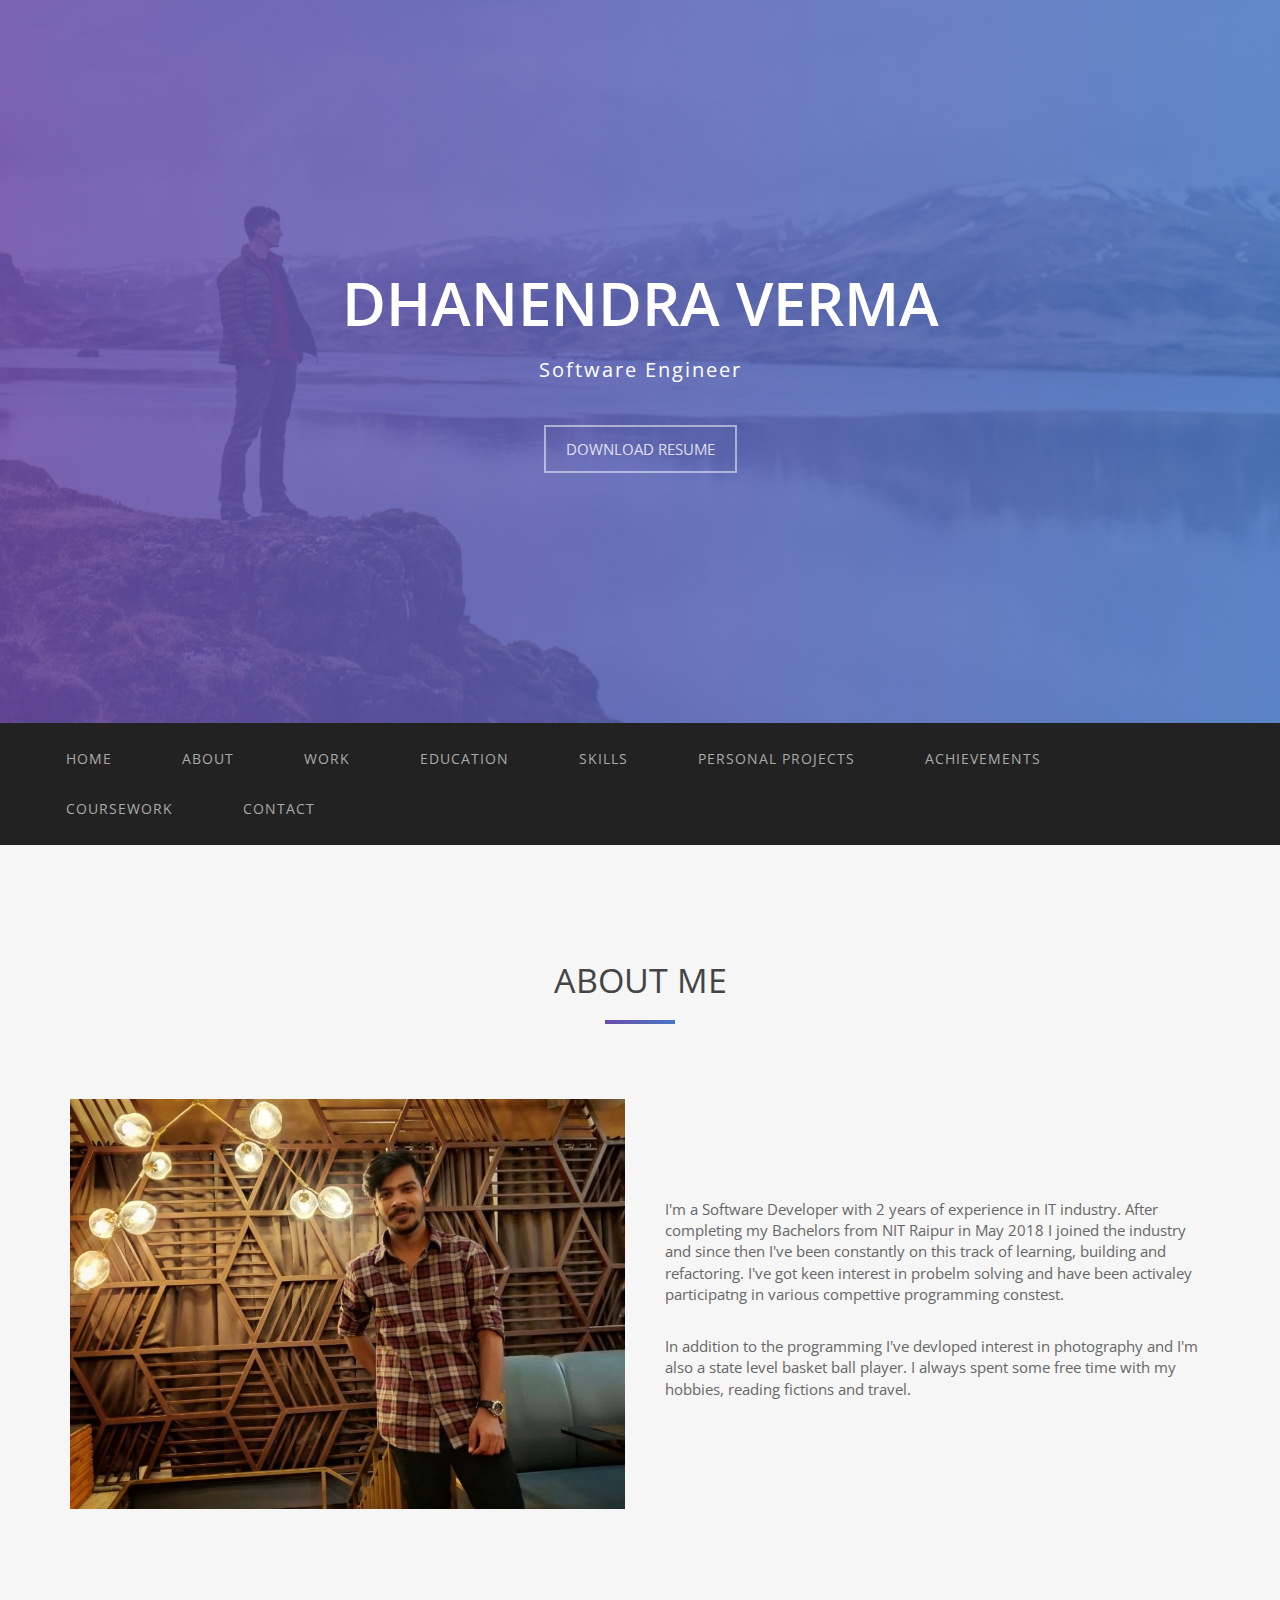
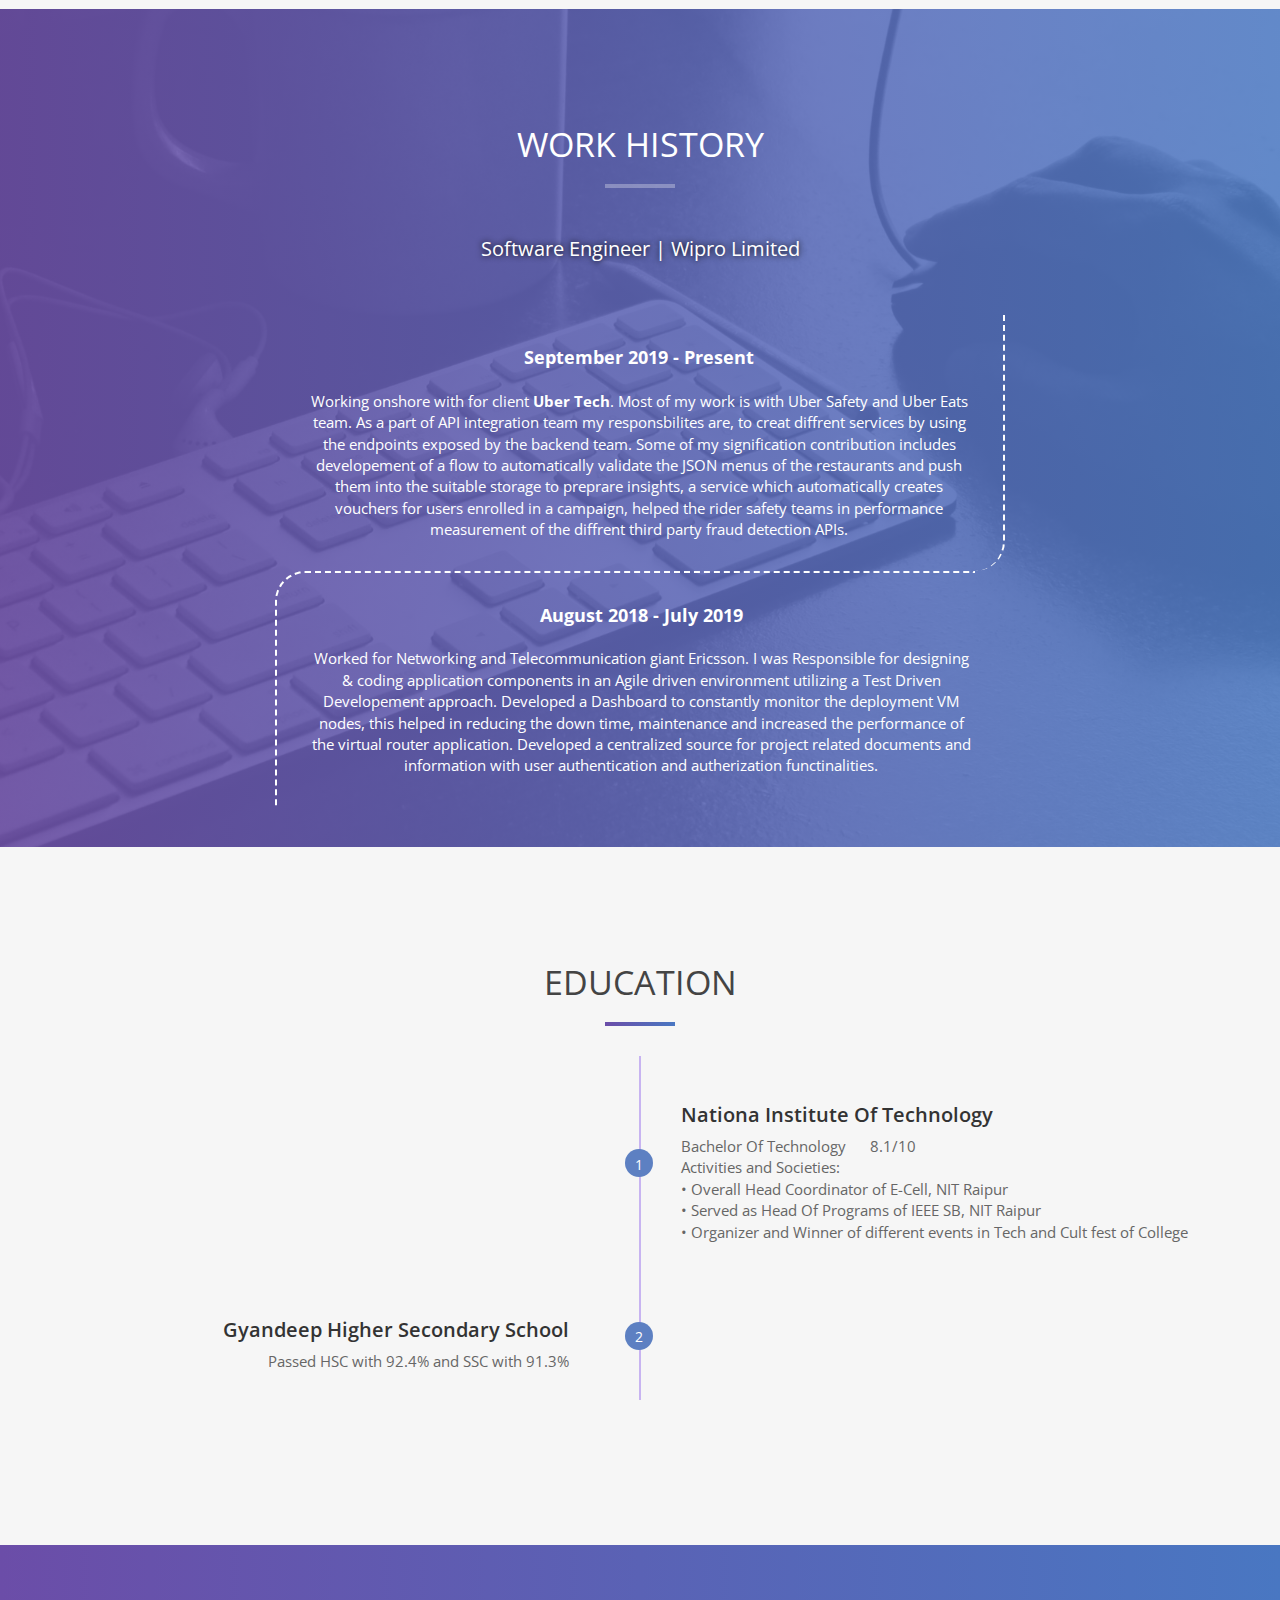
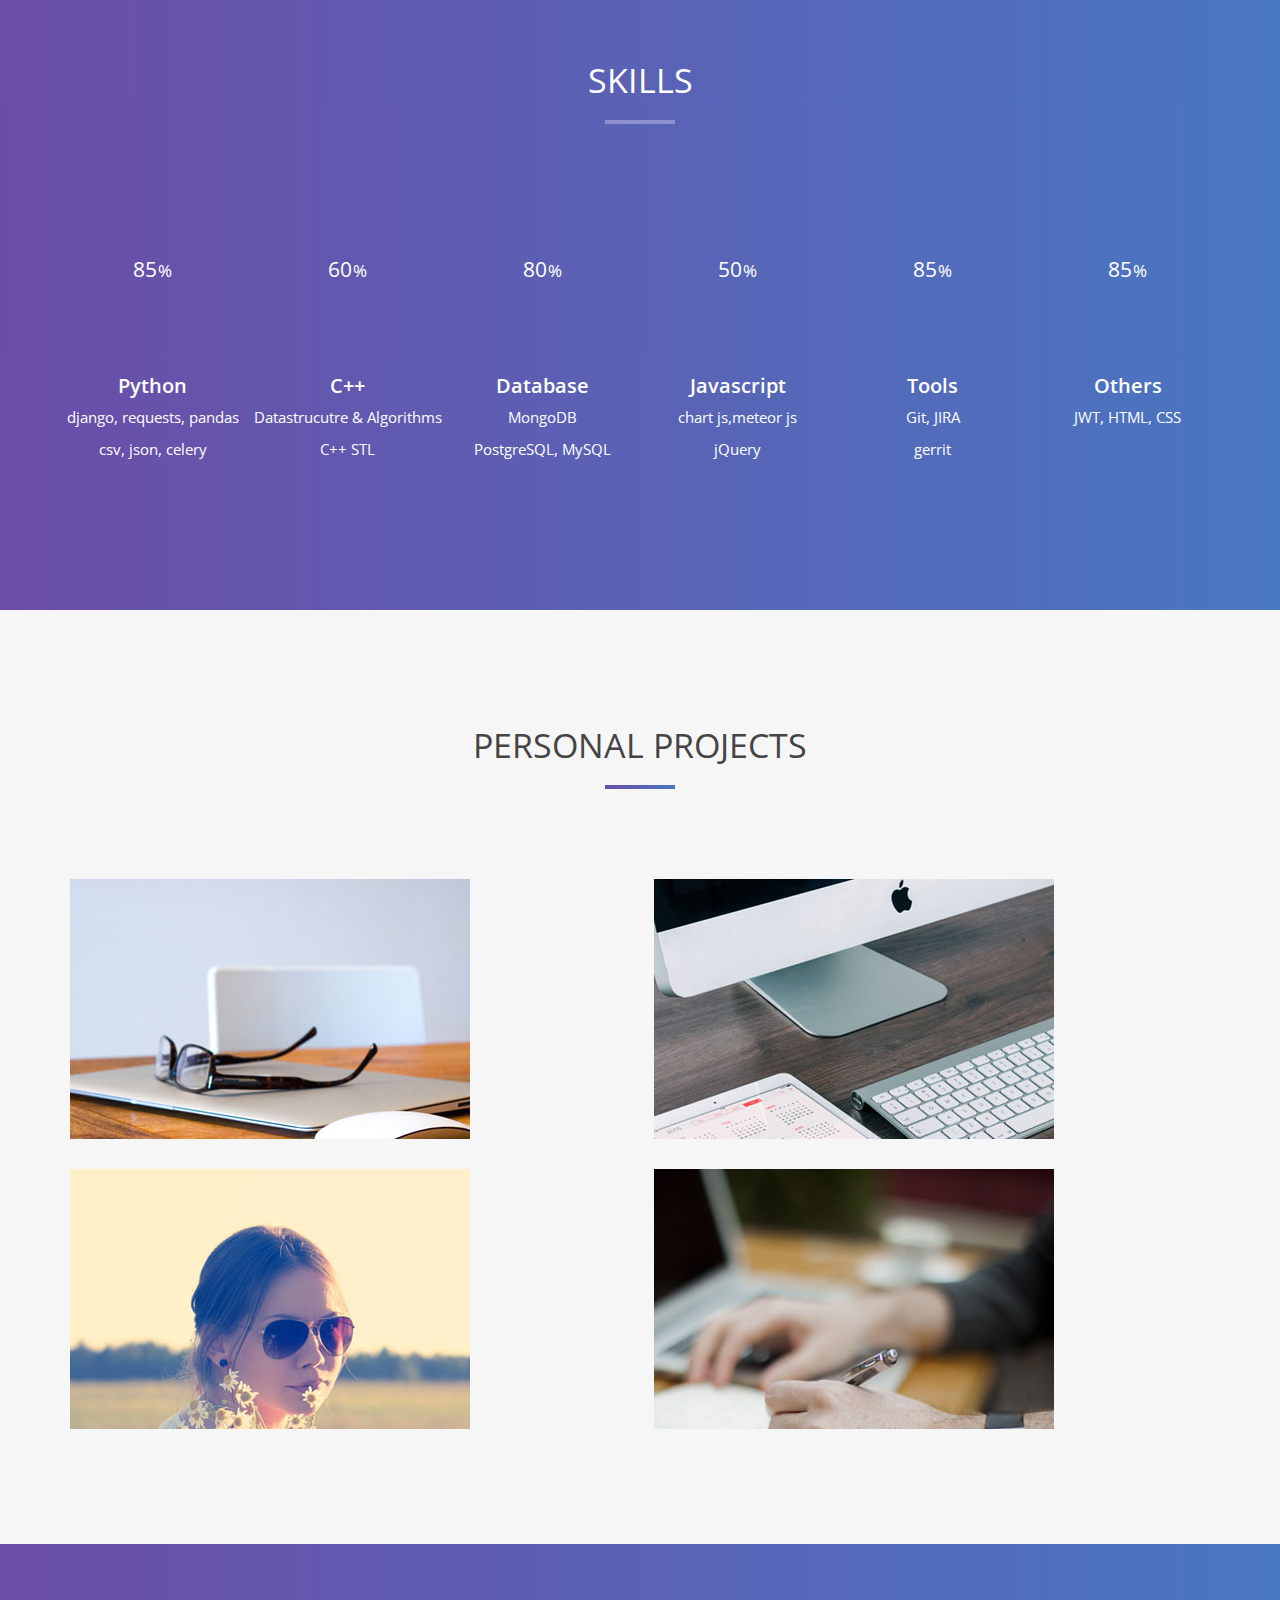
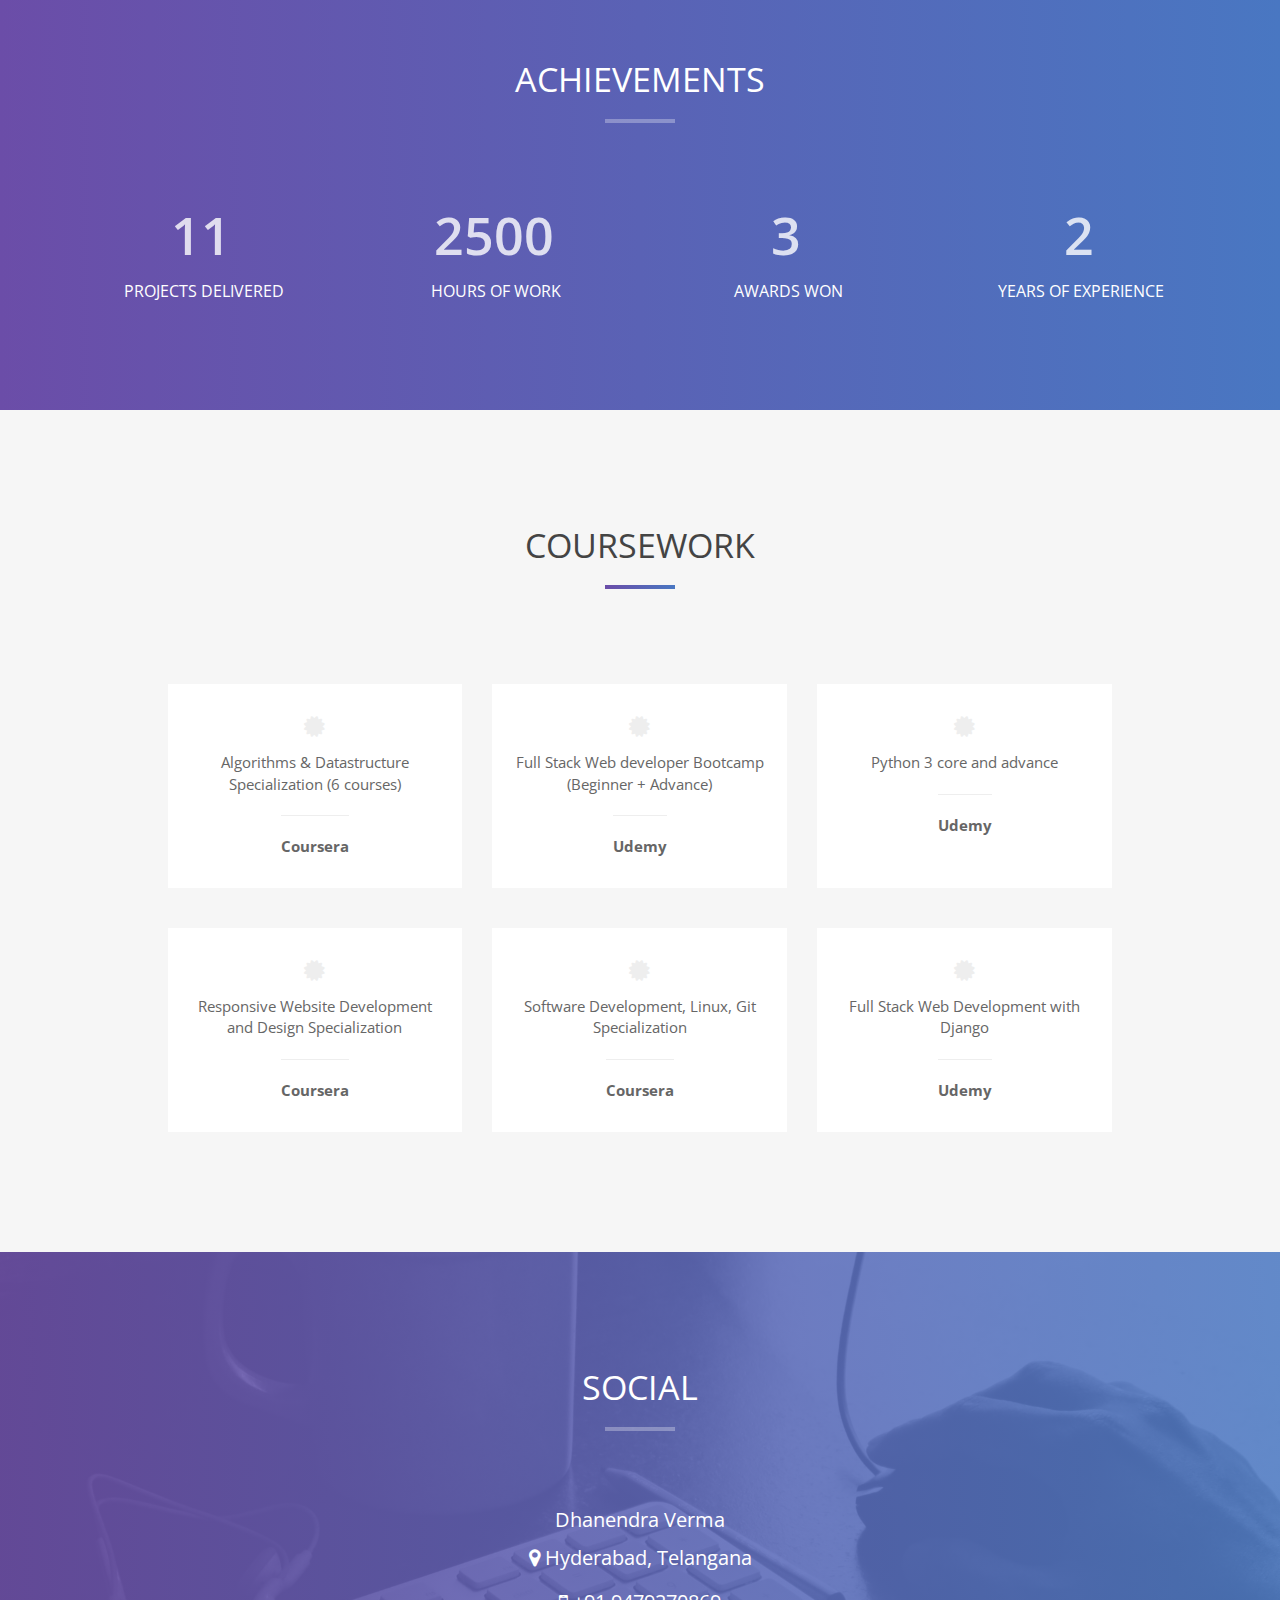
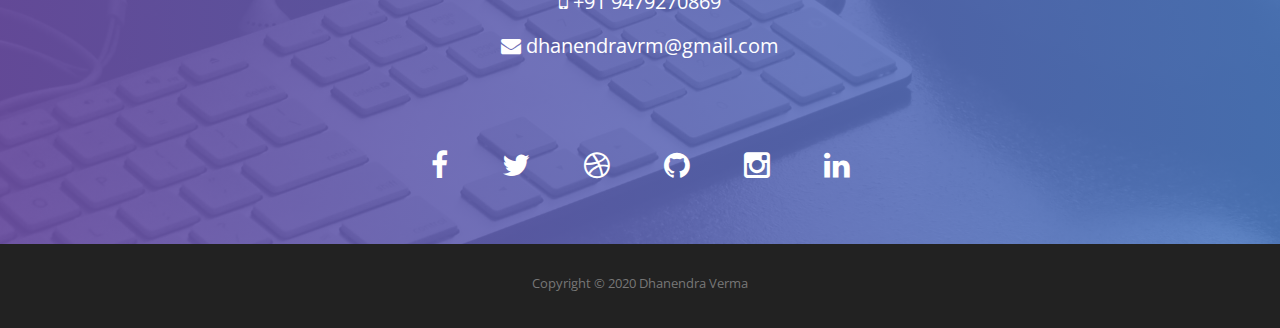
==== index.html @ 2a43cae1 "about me changed" ====
<!DOCTYPE html>
<html lang="en">
<head>
<meta charset="utf-8">
<meta name="viewport" content="width=device-width, initial-scale=1">
<title>Dhanendra Verma</title>
<meta name="description" content="">
<meta name="author" content="">

<!-- Favicons
    ================================================== -->
<link rel="shortcut icon" href="img/favicon.ico" type="image/x-icon">
<link rel="apple-touch-icon" href="img/apple-touch-icon.png">
<link rel="apple-touch-icon" sizes="72x72" href="img/apple-touch-icon-72x72.png">
<link rel="apple-touch-icon" sizes="114x114" href="img/apple-touch-icon-114x114.png">

<!-- Bootstrap -->
<link rel="stylesheet" type="text/css"  href="css/bootstrap.css">
<link rel="stylesheet" type="text/css" href="fonts/font-awesome/css/font-awesome.css">

<!-- Stylesheet
    ================================================== -->
<link rel="stylesheet" type="text/css"  href="css/style.css">
<link rel="stylesheet" type="text/css" href="css/prettyPhoto.css">
<link href='https://fonts.googleapis.com/css?family=Lato:400,700,900,300' rel='stylesheet' type='text/css'>
<link href='https://fonts.googleapis.com/css?family=Open+Sans:400,700,800,600,300' rel='stylesheet' type='text/css'>
<!-- <script type="text/javascript" src="js/modernizr.custom.js"></script> -->

<!-- HTML5 shim and Respond.js for IE8 support of HTML5 elements and media queries -->
<!-- WARNING: Respond.js doesn't work if you view the page via file:// -->
<!--[if lt IE 9]>
      <script src="https://oss.maxcdn.com/html5shiv/3.7.2/html5shiv.min.js"></script>
      <script src="https://oss.maxcdn.com/respond/1.4.2/respond.min.js"></script>
    <![endif]-->
</head>
<body id="page-top" data-spy="scroll" data-target=".navbar-fixed-top">

<!-- Header -->
<header id="header">
  <div class="intro text-center">
    <div class="overlay">
      <div class="container">
        <div class="row">
          <div class="intro-text">
            <h1>Dhanendra Verma</h1>
            <p>Software Engineer</p>
            <a href="#about" class="btn btn-default btn-lg page-scroll">Download Resume</a> </div>
        </div>
      </div>
    </div>
  </div>
</header>

<!-- Navigation -->
<div id="nav">
  <nav class="navbar navbar-custom">
    <div class="container" style="width: 100%;">
      <div class="navbar-header">
        <button type="button" class="navbar-toggle" data-toggle="collapse" data-target=".navbar-main-collapse"> <i class="fa fa-bars"></i> </button>
      </div>
      
      <!-- Collect the nav links, forms, and other content for toggling -->
      <div class="collapse navbar-collapse navbar-main-collapse">
        <ul class="nav navbar-nav">
          <!-- Hidden li included to remove active class from about link when scrolled up past about section -->
          <li class="hidden"> <a href="#page-top"></a> </li>
          <li> <a class="page-scroll" href="#page-top">Home</a> </li>
          <li> <a class="page-scroll" href="#about">About</a> </li>
          <li> <a class="page-scroll" href="#work">Work</a> </li>
          <li> <a class="page-scroll" href="#education">Education</a> </li>
          <li> <a class="page-scroll" href="#skills">Skills</a> </li>
          <li> <a class="page-scroll" href="#portfolio">Personal Projects</a> </li>
          <li> <a class="page-scroll" href="#achievements">Achievements</a> </li>
          <li> <a class="page-scroll" href="#testimonials">Coursework</a> </li>
          <li> <a class="page-scroll" href="#contact">Contact</a> </li>
        </ul>
      </div>
    </div>
  </nav>
</div>
<!-- About Section -->
<div id="about">
  <div class="container">
    <div class="section-title text-center center">
      <h2>About Me</h2>
      <hr>
    </div>
    <div class="row">
      <div class="col-xs-12 col-md-6"> <img src="img/about.jpg" class="img-responsive" alt=""> </div>
      <div class="col-xs-12 col-md-6">
        <div class="about-text">
          <p>I'm a Software Developer with 2 years of experience in IT industry. After completing my Bachelors from NIT Raipur in May 2018 
            I joined the industry and since then I've been constantly on this track of learning, building and refactoring. I've got keen interest in probelm solving and have been activaley participatng in various compettive programming constest.</p>
          <p>In addition to the programming I've devloped interest in photography and I'm also a state level basket ball player. I always spent some free time with my hobbies, reading fictions and travel.</p>
         </div>
      </div>
    </div>
  </div>
</div>

<!-- Work Section -->
<div id="work" class="text-center">
  <div class="overlay">
    <div class="container">
      <div class="section-title center">
        <h2>Work History</h2>
        <hr>
        <h3 id="txt_shadow">Software Engineer | Wipro Limited</h3 id="txt_shadow">
      </div>
      <div class="col-md-8 col-md-offset-2">
        <div class="timeline">

          <p><left class="lefttime">September 2019 - Present</left>Working onshore with for client <strong>Uber Tech</strong>. Most of  my work is with Uber Safety and Uber Eats team. 
            As a part of API integration team my responsbilites are, to creat diffrent services by using the endpoints exposed by the backend team. Some of my signification contribution 
            includes developement of a flow to automatically validate the JSON menus of the restaurants and push them into the suitable storage to preprare insights, a service which automatically 
            creates vouchers for users enrolled in a campaign, helped the rider safety teams in performance measurement of the diffrent third party fraud detection APIs.
            
        </p>
          <p><left class="lefttime">August 2018 - July 2019</left>Worked for Networking and Telecommunication giant Ericsson. I was Responsible for designing & coding application components in an 
            Agile driven environment utilizing a Test Driven Developement approach. Developed a Dashboard to constantly monitor the deployment VM nodes, this helped in reducing the down time, maintenance 
            and increased the performance of the virtual router application. Developed a centralized source for project related documents and information with user authentication and autherization functinalities.</p>
        </div>
      </div>
    </div>
  </div>
</div>

<!-- Education Section -->
<div id="education">
  <div class="container">
    <div class="section-title text-center center">
      <h2>Education</h2>
      <hr>
      <div class="row">
        <div class="wrapper">
          <ul class="timeline-list">
            <li>
              <div class="timeline-icon">
                1
              </div>
              <div class="timeline-content">
                <h3>Nationa Institute Of Technology</h3>
                <p>Bachelor Of Technology <span>8.1/10</span></p>
                <p>Activities and Societies:</p>
                <p>• Overall Head Coordinator of E-Cell, NIT Raipur</p>
                <p>• Served as Head Of Programs of IEEE SB, NIT Raipur</p>
                <p>• Organizer and Winner of different events in Tech and Cult fest of College</p>
              </div>
            </li>
            <li>
              <div class="timeline-icon">
                2
              </div>
              <div class="timeline-content">
                <h3>Gyandeep Higher Secondary School</h3>
                <p>Passed HSC with 92.4% and SSC with 91.3%</p>
              </div>
            </li>
          </ul>
        </div>
      </div>
    </div>
  </div>
</div>

<!-- Skills Section -->
<div id="skills" class="text-center">
  <div class="container">
    <div class="section-title center">
      <h2>Skills</h2>
      <hr>
    </div>
    <div class="row">
      <div class="col-md-2 col-sm-6 skill"> <span class="chart" data-percent="85"> <span class="percent">85</span> </span>
        <h4>Python</h4>
        <p>django, requests, pandas</p>
        <p>csv, json, celery</p>
      </div>
      <div class="col-md-2 col-sm-6 skill"> <span class="chart" data-percent="60"> <span class="percent">60</span> </span>
        <h4>C++</h4>
        <p>Datastrucutre & Algorithms</p>
        <p>C++ STL</p>
      </div>
      <div class="col-md-2 col-sm-6 skill"> <span class="chart" data-percent="80"> <span class="percent">80</span> </span>
        <h4>Database</h4>
        <p>MongoDB</p>
        <p>PostgreSQL, MySQL</p>
      </div>
      <div class="col-md-2 col-sm-6 skill"> <span class="chart" data-percent="50"> <span class="percent">50</span> </span>
        <h4>Javascript</h4>
        <p>chart js,meteor js</p>
        <p>jQuery</p>
      </div>
      <div class="col-md-2 col-sm-6 skill"> <span class="chart" data-percent="85"> <span class="percent">85</span> </span>
        <h4>Tools</h4>
        <p>Git, JIRA</p>
        <p>gerrit</p>
      </div>
      <div class="col-md-2 col-sm-6 skill"> <span class="chart" data-percent="85"> <span class="percent">85</span> </span>
        <h4>Others</h4>
        <p>JWT, HTML, CSS</p>
      </div>
    </div>
  </div>
</div>

<!-- Project Section -->
<div id="portfolio">
  <div class="container">
    <div class="section-title text-center center">
      <h2>Personal Projects</h2>
      <hr>
    </div>
    <div class="row">
      <div class="portfolio-items">
       
        <div class="col-sm-6 col-md-6 app">
          <div class="portfolio-item">
            <div class="hover-bg"> <a href="img/portfolio/02-large.jpg" title="<a href='http://google.com'>See Project</a>" rel="prettyPhoto">
              <div class="hover-text">
                <h4>Movie Circle</h4>
                <small>Real time stats of latest releeased movie</small> </div>
              <img src="img/portfolio/02-small.jpg" class="img-responsive" alt="Project Title"> </a> </div>
          </div>
        </div>
        <div class="col-sm-6 col-md-6 web">
          <div class="portfolio-item">
            <div class="hover-bg"> <a href="img/portfolio/03-large.jpg" title="Project description" rel="prettyPhoto">
              <div class="hover-text">
                <h4>Text Circle</h4>
                <small>Online Collaborative text/code editor</small> </div>
              <img src="img/portfolio/03-small.jpg" class="img-responsive" alt="Project Title"> </a> </div>
          </div>
        </div>
        <div class="col-sm-6 col-md-6 web">
          <div class="portfolio-item">
            <div class="hover-bg"> <a href="img/portfolio/04-large.jpg" title="Project description" rel="prettyPhoto">
              <div class="hover-text">
                <h4>JSON parser</h4>
                <small>Get meta data about the huge/deeply nested json data</small> </div>
              <img src="img/portfolio/04-small.jpg" class="img-responsive" alt="Project Title"> </a> </div>
          </div>
        </div>
        <div class="col-sm-6 col-md-6 app">
          <div class="portfolio-item">
            <div class="hover-bg"> <a href="img/portfolio/05-large.jpg" title="Project description" rel="prettyPhoto">
              <div class="hover-text">
                <h4>Song Shore</h4>
                <small>Clound based web app lets you store,listen & share songs online</small> </div>
              <img src="img/portfolio/05-small.jpg" class="img-responsive" alt="Project Title"> </a> </div>
          </div>
        </div>
        </div>
      </div>
    </div>
  </div>
</div>

<!-- Achievements Section -->
<div id="achievements" class="text-center">
  <div class="container">
    <div class="section-title center">
      <h2>Achievements</h2>
      <hr>
    </div>
    <div class="row">
      <div class="col-md-3 col-sm-3 wow fadeInDown" data-wow-delay="200ms">
        <div class="achievement-box"> <span class="count">11</span>
          <h4>Projects Delivered</h4>
        </div>
      </div>
      <div class="col-md-3 col-sm-3 wow fadeInDown" data-wow-delay="400ms">
        <div class="achievement-box"> <span class="count">2500</span>
          <h4>Hours of Work</h4>
        </div>
      </div>
      <div class="col-md-3 col-sm-3 wow fadeInDown" data-wow-delay="600ms">
        <div class="achievement-box"> <span class="count">3</span>
          <h4>Awards Won</h4>
        </div>
      </div>
      <div class="col-md-3 col-sm-3 wow fadeInDown" data-wow-delay="800ms">
        <div class="achievement-box"> <span class="count">2</span>
          <h4>Years of Experience</h4>
        </div>
      </div>
    </div>
  </div>
</div>

<!-- Course Section -->
<div id="testimonials" class="text-center">
  <div class="container">
    <div class="section-title center">
      <h2>Coursework</h2>
      <hr>
    </div>
    <div class="row">
      <div class="col-md-10 col-md-offset-1">
        <div class="row testimonials">
          <div class="col-sm-4">
            <blockquote><i class="fa fa-certificate"></i>
              <p>Algorithms & Datastructure Specialization (6 courses)</p>
              <div class="clients-name">
                <p><strong>Coursera</strong><br>
                 
              </div>
            </blockquote>
          </div>
          <div class="col-sm-4">
            <blockquote><i class="fa fa-certificate"></i>
              <p>Full Stack Web developer Bootcamp (Beginner + Advance)</p>
              <div class="clients-name">
                <p><strong>Udemy</strong><br>
              </div>
            </blockquote>
          </div>
          <div class="col-sm-4">
            <blockquote><i class="fa fa-certificate"></i>
              <p>Python 3 core and advance</p>
              <div class="clients-name">
                <p><strong>Udemy</strong>
                  <br>&nbsp;
              </div>
            </blockquote>
          </div>
          <div class="col-sm-4">
            <blockquote><i class="fa fa-certificate"></i>
              <p>Responsive Website Development and Design Specialization</p>
              <div class="clients-name">
                <p><strong>Coursera</strong><br>
              </div>
            </blockquote>
          </div>
          <div class="col-sm-4">
            <blockquote><i class="fa fa-certificate"></i>
              <p>Software Development, Linux, Git Specialization</p>
              <div class="clients-name">
                <p><strong>Coursera</strong><br></p>
              </div>
            </blockquote>
          </div>
          <div class="col-sm-4">
            <blockquote><i class="fa fa-certificate"></i>
              <p>Full Stack Web Development with Django</p>
              <div class="clients-name">
                <p><strong>Udemy</strong>
              </div>
            </blockquote>
          </div>
        </div>
      </div>
    </div>
  </div>
</div>

<!-- Contact Section -->
<div id="contact" class="text-center">
  <div class="overlay">
    <div class="container">
      <div class="section-title center">
        <h2>Social</h2>
        <hr>
      </div>
      <div class="col-md-8 col-md-offset-2">
        <div class="text-center contactx">
          <p>Dhanendra Verma</p>
          <p><i class="fa fa-map-marker" aria-hidden="true"></i> Hyderabad, Telangana</p>
          <p><i class="fa fa-mobile" aria-hidden="true"></i> +91 9479270869</p>
          <p><i class="fa fa-envelope" aria-hidden="true"></i> dhanendravrm@gmail.com</p>
        </div>
        <div class="social">
          <ul>
            <li><a href="https://www.facebook.com/d2012v" target="_blank"><i class="fa fa-facebook"></i></a></li>
            <li><a href="#" target="_blank"><i class="fa fa-twitter"></i></a></li>
            <li><a href="#header"><i class="fa fa-dribbble"></i></a></li>
            <li><a href="https://github.com/dhanendraverma" target="_blank"><i class="fa fa-github"></i></a></li>
            <li><a href="https://www.instagram.com/dhanendra_/" target="_blank"><i class="fa fa-instagram"></i></a></li>
            <li><a href="https://www.linkedin.com/in/dhanendraverma/" target="_blank"><i class="fa fa-linkedin"></i></a></li>
          </ul>
        </div>
      </div>
    </div>
  </div>
</div>

<div id="footer">
  <div class="container text-center">
    <div class="fnav">
      <p>Copyright &copy; 2020 Dhanendra Verma</p>
    </div>
  </div>
</div>
<script type="text/javascript" src="js/jquery.1.11.1.js"></script> 
<script type="text/javascript" src="js/bootstrap.js"></script> 
<script type="text/javascript" src="js/SmoothScroll.js"></script> 
<script type="text/javascript" src="js/easypiechart.js"></script> 
<script type="text/javascript" src="js/jquery.prettyPhoto.js"></script> 
<script type="text/javascript" src="js/jquery.isotope.js"></script> 
<script type="text/javascript" src="js/jquery.counterup.js"></script> 
<script type="text/javascript" src="js/waypoints.js"></script> 
<script type="text/javascript" src="js/jqBootstrapValidation.js"></script> 
<script type="text/javascript" src="js/contact_me.js"></script> 
<script type="text/javascript" src="js/main.js"></script>
</body>
</html>
---- css/style.css ----
body, html {
	font-family: 'Open Sans', sans-serif;
	text-rendering: optimizeLegibility !important;
	-webkit-font-smoothing: antialiased !important;
	color: #666;
	width: 100% !important;
	height: 100% !important;
}
h1 {
	font-weight: 700;
}
h1 strong {
	font-weight: 900;
}
h2 {
	line-height: 20px;
	margin: 0;
	color: #444;
	font-weight: 400;
	margin-bottom: 30px;
	font-size: 34px;
	text-transform: uppercase;
}
h3, h4 {
	color: #333;
	font-size: 20px;
	font-weight: 600;
}
h5 {
	text-transform: uppercase;
	font-weight: 700;
	line-height: 20px;
}
p {
	font-size: 15px;
}
p.intro {
	font-size: 16px;
	margin: 12px 0 0;
	line-height: 24px;
	font-family: 'Open Sans', sans-serif;
}
a {
	color: #222;
}
a:hover, a:focus {
	text-decoration: none;
	color: #526cbb;
}
ul, ol {
	list-style: none;
}
.clearfix:after {
	visibility: hidden;
	display: block;
	font-size: 0;
	content: " ";
	clear: both;
	height: 0;
}
.clearfix {
	display: inline-block;
}
* html .clearfix {
	height: 1%;
}
.clearfix {
	display: block;
}
ul, ol {
	padding: 0;
	webkit-padding: 0;
	moz-padding: 0;
}
hr {
	height: 4px;
	width: 70px;
	text-align: center;
	position: relative;
	/* Permalink - use to edit and share this gradient: http://colorzilla.com/gradient-editor/#6b4da8+0,4977c2+100 */
	background: rgb(107,77,168); /* Old browsers */
	background: -moz-linear-gradient(left, rgba(107,77,168,1) 0%, rgba(73,119,194,1) 100%); /* FF3.6-15 */
	background: -webkit-linear-gradient(left, rgba(107,77,168,1) 0%, rgba(73,119,194,1) 100%); /* Chrome10-25,Safari5.1-6 */
	background: linear-gradient(to right, rgba(107,77,168,1) 0%, rgba(73,119,194,1) 100%); /* W3C, IE10+, FF16+, Chrome26+, Opera12+, Safari7+ */
filter: progid:DXImageTransform.Microsoft.gradient( startColorstr='#6b4da8', endColorstr='#4977c2', GradientType=1 ); /* IE6-9 */
	margin: 0 auto;
	margin-bottom: 30px;
	border: 0;
}
/* Navigation */
#nav {
	z-index: 9999;
}
#nav.affix {
	position: fixed;
	top: 0;
	width: 100%
}
.navbar .navbar-nav {
	display: inline-block;
	float: none;
	vertical-align: top;
}
.navbar .navbar-collapse {
	text-align: center;
}
.navbar-custom {
	margin-bottom: 0;
	background-color: #222;
	border-radius: 0px;
	padding: 10px 0;
}
.navbar-custom .navbar-brand {
	font-weight: 600;
}
.navbar-custom .navbar-brand:focus {
	outline: 0;
}
.navbar-custom .navbar-brand .navbar-toggle {
	padding: 4px 6px;
	font-size: 16px;
	color: #fff;
}
.navbar-custom .navbar-brand .navbar-toggle:focus, .navbar-custom .navbar-brand .navbar-toggle:active {
	outline: 0;
}
.navbar-custom a {
	color: #aaa;
}
.navbar-custom .nav li a {
	margin: 0 20px;
	text-transform: uppercase;
	letter-spacing: 1px;
	-webkit-transition: background .3s ease-in-out;
	-moz-transition: background .3s ease-in-out;
	transition: background .3s ease-in-out;
}
.navbar-custom .nav li a:hover {
	outline: 0;
	color: #526cbb;
	background-color: transparent;
}
.navbar-custom .nav li a:focus, .navbar-custom .nav li a:active {
	outline: 0;
	background-color: transparent;
	color: #526cbb;
}
.navbar-custom .nav li.active {
	outline: 0;
}
.navbar-custom .nav li.active a {
	background-color: rgba(255,255,255,.3);
}
.navbar-custom .nav li.active a:hover {
	color: #fff;
}
.btn-default {
	color: rgba(255,255,255,0.8);
	background-color: transparent;
	border: 2px solid rgba(255,255,255,0.5);
	padding: 12px 20px;
	margin: 0;
	font-size: 15px;
	border-radius: 0;
	text-transform: uppercase;
}
.btn-default:hover, .btn-default:focus, .btn-default.focus, .btn-default:active, .btn-default.active {
	color: #fff;
	background-color: #222;
	border-color: #222;
}
.btn-primary {
	color: #526cbb;
	background-color: transparent;
	padding: 12px 20px;
	border: 2px solid #526cbb;
	border-radius: 0;
	text-transform: uppercase;
	font-size: 15px;
	font-weight: 400;
}
.btn-primary:hover, .btn-primary:focus, .btn-primary.focus, .btn-primary:active, .btn-primary.active {
	color: #fff;
	background-color: #526cbb;
	border-color: #526cbb;
}
.btn-primary i.fa {
	margin-right: 10px;
}
.btn:active, .btn.active {
	background-image: none;
	outline: 0;
	-webkit-box-shadow: none;
	box-shadow: none;
}
a:focus, .btn:focus, .btn:active:focus, .btn.active:focus, .btn.focus, .btn:active.focus, .btn.active.focus {
	outline: none;
	outline-offset: none;
}
/* Home Section */
.intro {
	display: table;
	width: 100%;
	height: auto;
	text-align: center;
	color: #fff;
	background: url(../img/intro-bg.jpg) no-repeat center center;
	-webkit-background-size: cover;
	-moz-background-size: cover;
	background-size: cover;
	-o-background-size: cover;
}
.intro .overlay {
	padding: 100px 0;
	/* Permalink - use to edit and share this gradient: http://colorzilla.com/gradient-editor/#6b4da8+0,4977c2+100&0.85+0,0.85+100 */
	background: -moz-linear-gradient(left, rgba(107,77,168,0.85) 0%, rgba(73,119,194,0.85) 100%); /* FF3.6-15 */
	background: -webkit-linear-gradient(left, rgba(107,77,168,0.85) 0%, rgba(73,119,194,0.85) 100%); /* Chrome10-25,Safari5.1-6 */
	background: linear-gradient(to right, rgba(107,77,168,0.85) 0%, rgba(73,119,194,0.85) 100%); /* W3C, IE10+, FF16+, Chrome26+, Opera12+, Safari7+ */
filter: progid:DXImageTransform.Microsoft.gradient( startColorstr='#d96b4da8', endColorstr='#d94977c2', GradientType=1 ); /* IE6-9 */
}
.section-title.center {
	padding: 25px 0 45px 0;
}
/* About Section */
#about {
	padding: 100px 0;
	background: #f6f6f6;
}
#about .about-text {
	margin-left: 10px;
	margin-top: 10rem;
}
#about img {
	float: right;
}
#about p {
	margin-top: 20px;
	margin-bottom: 30px;
}
/* Work Section */
#work {
	color: #fff;
	background: url(../img/contact-bg.jpg) no-repeat center top;
	background-color: #7bc3d1;
	-webkit-background-size: cover;
	-moz-background-size: cover;
	background-size: cover;
	-o-background-size: cover;
}
#work .overlay {
	padding: 100px 0 40px 0;
	/* Permalink - use to edit and share this gradient: http://colorzilla.com/gradient-editor/#6b4da8+0,4977c2+100&0.85+0,0.85+100 */
	background: -moz-linear-gradient(left, rgba(107,77,168,0.85) 0%, rgba(73,119,194,0.85) 100%); /* FF3.6-15 */
	background: -webkit-linear-gradient(left, rgba(107,77,168,0.85) 0%, rgba(73,119,194,0.85) 100%); /* Chrome10-25,Safari5.1-6 */
	background: linear-gradient(to right, rgba(107,77,168,0.85) 0%, rgba(73,119,194,0.85) 100%); /* W3C, IE10+, FF16+, Chrome26+, Opera12+, Safari7+ */
filter: progid:DXImageTransform.Microsoft.gradient( startColorstr='#d96b4da8', endColorstr='#d94977c2', GradientType=1 ); /* IE6-9 */
}
#work h2 {
	color: #fff;
}
#work hr {
	background: rgba(255,255,255,0.3);
}
#work h3 {
	padding-top: 20px;
	font-size: 20px;
	font-weight: 400;
	color: #fff;
}
#work form {
	padding: 30px 0;
}
#work i.fa {
	color: #121d1f;
	margin-bottom: 10px;
}
#work .text-danger {
	color: #E87E04;
	text-align: left;
}
label {
	font-size: 12px;
	font-weight: 400;
	font-family: 'Open Sans', sans-serif;
	float: left;
}
#work .form-control {
	display: block;
	width: 100%;
	padding: 6px 12px;
	margin: 10px 0;
	font-size: 14px;
	line-height: 1.42857143;
	color: #222;
	background-color: rgba(255,255,255,0.6);
	background-image: none;
	border: 0;
	border-radius: 2px;
	-webkit-box-shadow: none;
	box-shadow: none;
	-webkit-transition: none;
	-o-transition: none;
	transition: none;
}
#work .form-control:focus {
	border-color: inherit;
	outline: 0;
	-webkit-box-shadow: transparent;
	box-shadow: transparent;
}
.form-control::-webkit-input-placeholder {
color: #2c3e50;
}
.form-control:-moz-placeholder {
color: #2c3e50;
}
.form-control::-moz-placeholder {
color: #2c3e50;
}
.form-control:-ms-input-placeholder {
color: #2c3e50;
}
#work .btn {
	margin-top: 20px;
}
#work .social {
	margin-top: 80px;
}
#work .social ul li {
	display: inline-block;
	margin: 0 20px;
}
#work .social i.fa {
	font-size: 30px;
	padding: 4px 5px;
	color: #fff;
	transition: all 0.5s;
}
#work .social i.fa:hover {
	color: #121d1f;
}

/* Education Section */
#education {
	padding: 100px 0;
	background: #f6f6f6;
}
#education .education-text {
	margin-left: 10px;
}
#education img {
	float: right;
}
#education p {
	margin-top: 20px;
	margin-bottom: 30px;
}

/* Skills Section */
#skills {
	padding: 100px 0;
	/* Permalink - use to edit and share this gradient: http://colorzilla.com/gradient-editor/#6b4da8+0,4977c2+100 */
	background: rgb(107,77,168); /* Old browsers */
	background: -moz-linear-gradient(left, rgba(107,77,168,1) 0%, rgba(73,119,194,1) 100%); /* FF3.6-15 */
	background: -webkit-linear-gradient(left, rgba(107,77,168,1) 0%, rgba(73,119,194,1) 100%); /* Chrome10-25,Safari5.1-6 */
	background: linear-gradient(to right, rgba(107,77,168,1) 0%, rgba(73,119,194,1) 100%); /* W3C, IE10+, FF16+, Chrome26+, Opera12+, Safari7+ */
filter: progid:DXImageTransform.Microsoft.gradient( startColorstr='#6b4da8', endColorstr='#4977c2', GradientType=1 ); /* IE6-9 */
}
#skills h2 {
	color: #fff;
}

#skills p {
	color: #fff;
}

#skills hr {
	background: rgba(255,255,255,0.3);
}
#skills .skill {
	margin-bottom: 40px;
	text-align: center;
	padding: 0px;
}
#skills .skill h4 {
	font-weight: 600;
	color: #fff;
}
.chart {
	position: relative;
	display: inline-block;
	width: 140px;
	height: 140px;
	margin-bottom: 26px;
	text-align: center;
}
.chart canvas {
	position: absolute;
	top: 0;
	left: 0;
}
.percent {
	display: inline-block;
	font-size: 21px;
	color: #fff;
	line-height: 140px;
	z-index: 2;
}
.percent:after {
	content: '%';
	margin-left: 0.1em;
	font-size: .8em;
}
/* Portfolio Section */
#portfolio {
	padding: 100px 0;
	background: #f6f6f6;
}
.categories {
	padding-bottom: 30px;
	text-align: center;
}
ul.cat li {
	display: inline-block;
}
ol.type li {
	display: inline-block;
	margin-left: 20px;
	text-transform: uppercase;
}
ol.type li a {
	background: transparent;
	border: 2px solid #526cbb;
	color: #526cbb;
	padding: 10px 20px;
}
ol.type li a.active {
	background: #526cbb;
	color: #fff;
}
ol.type li a:hover {
	background: #526cbb;
	color: #fff;
}
.isotope-item {
	z-index: 2
}
.isotope-hidden.isotope-item {
	z-index: 1
}
.isotope, .isotope .isotope-item {
	/* change duration value to whatever you like */
	-webkit-transition-duration: 0.8s;
	-moz-transition-duration: 0.8s;
	transition-duration: 0.8s;
}
.isotope-item {
	margin-right: -1px;
	-webkit-backface-visibility: hidden;
	backface-visibility: hidden;
}
.isotope {
	-webkit-backface-visibility: hidden;
	backface-visibility: hidden;
	-webkit-transition-property: height, width;
	-moz-transition-property: height, width;
	transition-property: height, width;
}
.isotope .isotope-item {
	-webkit-backface-visibility: hidden;
	backface-visibility: hidden;
	-webkit-transition-property: -webkit-transform, opacity;
	-moz-transition-property: -moz-transform, opacity;
	transition-property: transform, opacity;
}
.portfolio-item {
	margin: 15px 0;
	-webkit-transition: all 0.5s ease-out;
	-moz-transition: all 0.5s ease-out;
	-ms-transition: all 0.5s ease-out;
	-o-transition: all 0.5s ease-out;
	transition: all 0.5s ease-out;
}
.portfolio-item:hover {
	-webkit-transform: scale(1.1);
	-moz-transform: scale(1.1);
	-ms-transform: scale(1.1);
	-o-transform: scale(1.1);
	transform: scale(1.1);
}
.portfolio-item .hover-bg {
	height: 260px;
	overflow: hidden;
	position: relative;
}
.hover-bg .hover-text {
	position: absolute;
	text-align: center;
	margin: 0 auto;
	color: #ffffff;
	background: rgba(0, 0, 0, 0.66);
	padding: 33% 0 0 0;
	height: 100%;
	width: 100%;
	opacity: 0;
	transition: all 0.5s;
}
.hover-bg .hover-text>h4 {
	opacity: 0;
	color: #fff;
	font-weight: 400;
	-webkit-transform: translateY(100%);
	transform: translateY(100%);
	transition: all 0.3s;
}
.hover-bg:hover .hover-text>h4 {
	opacity: 1;
	-webkit-backface-visibility: hidden;
	-webkit-transform: translateY(0);
	transform: translateY(0);
}
.hover-bg .hover-text>i {
	opacity: 0;
	-webkit-transform: translateY(0);
	transform: translateY(0);
	transition: all 0.3s;
}
.hover-bg:hover .hover-text>i {
	opacity: 1;
	-webkit-backface-visibility: hidden;
	-webkit-transform: translateY(100%);
	transform: translateY(100%);
}
.hover-bg:hover .hover-text {
	opacity: 1;
}
#portfolio i.fa {
	font-size: 20px;
	padding: 5px;
	color: #E87E04;
}
/* Achivements Section */
#achievements {
	padding: 100px 0;
	/* Permalink - use to edit and share this gradient: http://colorzilla.com/gradient-editor/#6b4da8+0,4977c2+100 */
	background: rgb(107,77,168); /* Old browsers */
	background: -moz-linear-gradient(left, rgba(107,77,168,1) 0%, rgba(73,119,194,1) 100%); /* FF3.6-15 */
	background: -webkit-linear-gradient(left, rgba(107,77,168,1) 0%, rgba(73,119,194,1) 100%); /* Chrome10-25,Safari5.1-6 */
	background: linear-gradient(to right, rgba(107,77,168,1) 0%, rgba(73,119,194,1) 100%); /* W3C, IE10+, FF16+, Chrome26+, Opera12+, Safari7+ */
filter: progid:DXImageTransform.Microsoft.gradient( startColorstr='#6b4da8', endColorstr='#4977c2', GradientType=1 ); /* IE6-9 */
}
#achievements h2 {
	color: #fff;
}
#achievements hr {
	background: rgba(255,255,255,0.3);
}
.achievement-box h4 {
	color: #fff;
	font-size: 16px;
	font-weight: 400;
	margin-left: 5px;
	text-transform: uppercase;
}
.achievement-box span.count {
	font-size: 52px;
	font-weight: 600;
	display: block;
	color: rgba(255,255,255,0.8);
	padding: 0;
	margin: 0;
}
/* Testimonials Section */
#testimonials {
	padding: 100px 0;
	background: #F6F6F6;
}
#testimonials blockquote {
	position: relative;
	margin-top: 20px;
	border: 0;
	text-align: center;
	background: #fff;
	padding: 30px 20px;
}
#testimonials i {
	font-size: 24px;
	color: #eee;
	margin-bottom: 14px;
}
#testimonials .clients-name {
	display: inline-block;
	border-top: 1px solid #eee;
	padding-top: 20px;
	margin-top: 10px;
}
/* Contact Section */
#contact {
	color: #fff;
	background: url(../img/contact-bg.jpg) no-repeat center top;
	background-color: #7bc3d1;
	-webkit-background-size: cover;
	-moz-background-size: cover;
	background-size: cover;
	-o-background-size: cover;
}
#contact .overlay {
	padding: 100px 0 40px 0;
	/* Permalink - use to edit and share this gradient: http://colorzilla.com/gradient-editor/#6b4da8+0,4977c2+100&0.85+0,0.85+100 */
	background: -moz-linear-gradient(left, rgba(107,77,168,0.85) 0%, rgba(73,119,194,0.85) 100%); /* FF3.6-15 */
	background: -webkit-linear-gradient(left, rgba(107,77,168,0.85) 0%, rgba(73,119,194,0.85) 100%); /* Chrome10-25,Safari5.1-6 */
	background: linear-gradient(to right, rgba(107,77,168,0.85) 0%, rgba(73,119,194,0.85) 100%); /* W3C, IE10+, FF16+, Chrome26+, Opera12+, Safari7+ */
filter: progid:DXImageTransform.Microsoft.gradient( startColorstr='#d96b4da8', endColorstr='#d94977c2', GradientType=1 ); /* IE6-9 */
}
#contact h2 {
	color: #fff;
}
#contact hr {
	background: rgba(255,255,255,0.3);
}
#contact h3 {
	padding-top: 20px;
	font-size: 20px;
	font-weight: 400;
	color: #fff;
}
#contact form {
	padding: 30px 0;
}
#contact i.fa {
	color: #ffffff;
	margin-bottom: 10px;
}
#contact .text-danger {
	color: #E87E04;
	text-align: left;
}
label {
	font-size: 12px;
	font-weight: 400;
	font-family: 'Open Sans', sans-serif;
	float: left;
}
#contact .form-control {
	display: block;
	width: 100%;
	padding: 6px 12px;
	margin: 10px 0;
	font-size: 14px;
	line-height: 1.42857143;
	color: #222;
	background-color: rgba(255,255,255,0.6);
	background-image: none;
	border: 0;
	border-radius: 2px;
	-webkit-box-shadow: none;
	box-shadow: none;
	-webkit-transition: none;
	-o-transition: none;
	transition: none;
}
#contact .form-control:focus {
	border-color: inherit;
	outline: 0;
	-webkit-box-shadow: transparent;
	box-shadow: transparent;
}
.form-control::-webkit-input-placeholder {
color: #2c3e50;
}
.form-control:-moz-placeholder {
color: #2c3e50;
}
.form-control::-moz-placeholder {
color: #2c3e50;
}
.form-control:-ms-input-placeholder {
color: #2c3e50;
}
#contact .btn {
	margin-top: 20px;
}
#contact .social {
	margin-top: 80px;
}
#contact .social ul li {
	display: inline-block;
	margin: 0 20px;
}
#contact .social i.fa {
	font-size: 30px;
	padding: 4px 5px;
	color: #fff;
	transition: all 0.5s;
}
#contact .social i.fa:hover {
	color: #121d1f;
}

/* Footer Section*/
#footer {
	background: #222;
	color: #777;
	padding: 30px 0 25px 0;
}
#footer p {
	font-size: 13px;
}
#footer a {
	color: #aaa;
}
#footer a:hover {
	color: #526cbb;
}

/* Media Queries */
@media(min-width:768px) {
.intro {
	height: 100%;
	padding: 0;
	color: #fff;
}
.intro H1 {
	font-size: 60px;
	font-weight: 600;
	text-transform: uppercase;
}
.intro .intro-text p {
	font-size: 20px;
	margin-bottom: 40px;
	margin-top: 20px;
	letter-spacing: 2px;
}
section {
	padding: 120px 0;
}
header .intro-text {
	padding-top: 150px;
	padding-bottom: 150px;
}
}

@media (max-width: 1024px) {
#about img {
	float: left;
	margin-bottom: 20px;
}
}

.xcontainer{
	width: 100;
}


/* timeline */
.timeline div {
 	width: 300px;
	margin: auto;
  }
  
  .timeline  p {
  
	border-top: 2px dashed;
	border-color: white !important;
	margin:0; padding: 30px;
  }

  .timeline  p:nth-child(even) {
	border-left: 2px dashed;
	border-top-left-radius: 30px;
	border-bottom-left-radius: 30px;
	margin-right: 30px; 
	padding-right: 0;
  }
  
  .timeline p:nth-child(odd) {
	border-right: 2px dashed;
	border-top-right-radius: 30px;
	border-bottom-right-radius: 30px;
	margin-left: 30px; 
	padding-left: 0;
  }
  
  .timeline p:first-child {
	border-top: 0;
	border-top-right-radius:0;
	border-top-left-radius:0;
  }
  
  .timeline p:last-child {
	border-bottom-right-radius:0;
	border-bottom-left-radius:0;
  }

/* left class */
.lefttime {
    display: block;
    text-align: center;
    font-size: 1.8rem;
	font-weight: bold;
    margin-bottom: 2rem;
}

/* text shadow  */
#txt_shadow {
	text-shadow: 0 0 6px black;
}



/* education container */	 
ul.timeline-list {
	padding: 0;
	margin: 0;
  }
  ul.timeline-list li {
	width: 2px;
	padding: 1em 0;
	margin: 0 auto;
	position: relative;
	background-color: #c8b4f1;
	list-style-type: none;
  }
  ul.timeline-list li:nth-child(odd) .timeline-icon {
	width: 2em;
	height: 2em;
	padding: .4em;
	border-radius: 50%;
	margin-top: -1em;
	margin-left: -1em;
	display: block;
	position: absolute;
	left: 0;
	top: 50%;
	background-color: #5d80c2;
	color: white;
	text-align: center;
  }
  ul.timeline-list li:nth-child(odd) .timeline-content {
	width: calc(50vw - 6em);
	height: auto;
	padding: 1em;
	position: relative;
	left: 2em;
	text-align: left;
  }
  ul.timeline-list li:nth-child(even) .timeline-icon {
	width: 2em;
	height: 2em;
	padding: .4em;
	border-radius: 50%;
	margin-top: -1em;
	margin-left: -1em;
	display: block;
	position: absolute;
	left: 0;
	top: 50%;
	background-color: #5d80c2;
	color: white;
	text-align: center;
  }
  ul.timeline-list li:nth-child(even) .timeline-content {
	width: calc(50vw - 6em);
	height: auto;
	padding: 1em;
	position: relative;
	left: calc(-50vw + 2em);
	text-align: right;
  }
  
  @media screen and (max-width: 550px) {
	ul.timeline-list li {
	  margin-left: 2em;
	}
	ul.timeline-list li .timeline-content {
	  width: calc(100vw - 8em);
	 
	}
  }
  
  div.timeline-content p{
	margin: 0px !important;
  }

  div.timeline-content p span{
	padding-left: 20px;
  }


/* contact font size */
div.contactx p{
	font-size: 2rem;
}
---- css/prettyPhoto.css ----
div.pp_default .pp_top,div.pp_default .pp_top .pp_middle,div.pp_default .pp_top .pp_left,div.pp_default .pp_top .pp_right,div.pp_default .pp_bottom,div.pp_default .pp_bottom .pp_left,div.pp_default .pp_bottom .pp_middle,div.pp_default .pp_bottom .pp_right{height:13px}
div.pp_default .pp_top .pp_left{background:url(../img/prettyPhoto/default/sprite.png) -78px -93px no-repeat}
div.pp_default .pp_top .pp_middle{background:url(../img/prettyPhoto/default/sprite_x.png) top left repeat-x}
div.pp_default .pp_top .pp_right{background:url(../img/prettyPhoto/default/sprite.png) -112px -93px no-repeat}
div.pp_default .pp_content .ppt{color:#f8f8f8}
div.pp_default .pp_content_container .pp_left{background:url(../img/prettyPhoto/default/sprite_y.png) -7px 0 repeat-y;padding-left:13px}
div.pp_default .pp_content_container .pp_right{background:url(../img/prettyPhoto/default/sprite_y.png) top right repeat-y;padding-right:13px}
div.pp_default .pp_next:hover{background:url(../img/prettyPhoto/default/sprite_next.png) center right no-repeat;cursor:pointer}
div.pp_default .pp_previous:hover{background:url(../img/prettyPhoto/default/sprite_prev.png) center left no-repeat;cursor:pointer}
div.pp_default .pp_expand{background:url(../img/prettyPhoto/default/sprite.png) 0 -29px no-repeat;cursor:pointer;width:28px;height:28px}
div.pp_default .pp_expand:hover{background:url(../img/prettyPhoto/default/sprite.png) 0 -56px no-repeat;cursor:pointer}
div.pp_default .pp_contract{background:url(../img/prettyPhoto/default/sprite.png) 0 -84px no-repeat;cursor:pointer;width:28px;height:28px}
div.pp_default .pp_contract:hover{background:url(../img/prettyPhoto/default/sprite.png) 0 -113px no-repeat;cursor:pointer}
div.pp_default .pp_close{width:30px;height:30px;background:url(../img/prettyPhoto/default/sprite.png) 2px 1px no-repeat;cursor:pointer}
div.pp_default .pp_gallery ul li a{background:url(../img/prettyPhoto/default/default_thumb.png) center center #f8f8f8;border:1px solid #aaa}
div.pp_default .pp_social{margin-top:7px}
div.pp_default .pp_gallery a.pp_arrow_previous,div.pp_default .pp_gallery a.pp_arrow_next{position:static;left:auto}
div.pp_default .pp_nav .pp_play,div.pp_default .pp_nav .pp_pause{background:url(../img/prettyPhoto/default/sprite.png) -51px 1px no-repeat;height:30px;width:30px}
div.pp_default .pp_nav .pp_pause{background-position:-51px -29px}
div.pp_default a.pp_arrow_previous,div.pp_default a.pp_arrow_next{background:url(../img/prettyPhoto/default/sprite.png) -31px -3px no-repeat;height:20px;width:20px;margin:4px 0 0}
div.pp_default a.pp_arrow_next{left:52px;background-position:-82px -3px}
div.pp_default .pp_content_container .pp_details{margin-top:5px}
div.pp_default .pp_nav{clear:none;height:30px;width:110px;position:relative}
div.pp_default .pp_nav .currentTextHolder{font-family:Georgia;font-style:italic;color:#999;font-size:11px;left:75px;line-height:25px;position:absolute;top:2px;margin:0;padding:0 0 0 10px}
div.pp_default .pp_close:hover,div.pp_default .pp_nav .pp_play:hover,div.pp_default .pp_nav .pp_pause:hover,div.pp_default .pp_arrow_next:hover,div.pp_default .pp_arrow_previous:hover{opacity:0.7}
div.pp_default .pp_description{font-size:13px;font-weight:500;line-height:14px;margin:5px 50px 5px 0}
div.pp_default .pp_bottom .pp_left{background:url(../img/prettyPhoto/default/sprite.png) -78px -127px no-repeat}
div.pp_default .pp_bottom .pp_middle{background:url(../img/prettyPhoto/default/sprite_x.png) bottom left repeat-x}
div.pp_default .pp_bottom .pp_right{background:url(../img/prettyPhoto/default/sprite.png) -112px -127px no-repeat}
div.pp_default .pp_loaderIcon{background:url(../img/prettyPhoto/default/loader.gif) center center no-repeat}
div.light_rounded .pp_top .pp_left{background:url(../img/prettyPhoto/light_rounded/sprite.png) -88px -53px no-repeat}
div.light_rounded .pp_top .pp_right{background:url(../img/prettyPhoto/light_rounded/sprite.png) -110px -53px no-repeat}
div.light_rounded .pp_next:hover{background:url(../img/prettyPhoto/light_rounded/btnNext.png) center right no-repeat;cursor:pointer}
div.light_rounded .pp_previous:hover{background:url(../img/prettyPhoto/light_rounded/btnPrevious.png) center left no-repeat;cursor:pointer}
div.light_rounded .pp_expand{background:url(../img/prettyPhoto/light_rounded/sprite.png) -31px -26px no-repeat;cursor:pointer}
div.light_rounded .pp_expand:hover{background:url(../img/prettyPhoto/light_rounded/sprite.png) -31px -47px no-repeat;cursor:pointer}
div.light_rounded .pp_contract{background:url(../img/prettyPhoto/light_rounded/sprite.png) 0 -26px no-repeat;cursor:pointer}
div.light_rounded .pp_contract:hover{background:url(../img/prettyPhoto/light_rounded/sprite.png) 0 -47px no-repeat;cursor:pointer}
div.light_rounded .pp_close{width:75px;height:22px;background:url(../img/prettyPhoto/light_rounded/sprite.png) -1px -1px no-repeat;cursor:pointer}
div.light_rounded .pp_nav .pp_play{background:url(../img/prettyPhoto/light_rounded/sprite.png) -1px -100px no-repeat;height:15px;width:14px}
div.light_rounded .pp_nav .pp_pause{background:url(../img/prettyPhoto/light_rounded/sprite.png) -24px -100px no-repeat;height:15px;width:14px}
div.light_rounded .pp_arrow_previous{background:url(../img/prettyPhoto/light_rounded/sprite.png) 0 -71px no-repeat}
div.light_rounded .pp_arrow_next{background:url(../img/prettyPhoto/light_rounded/sprite.png) -22px -71px no-repeat}
div.light_rounded .pp_bottom .pp_left{background:url(../img/prettyPhoto/light_rounded/sprite.png) -88px -80px no-repeat}
div.light_rounded .pp_bottom .pp_right{background:url(../img/prettyPhoto/light_rounded/sprite.png) -110px -80px no-repeat}
div.dark_rounded .pp_top .pp_left{background:url(../img/prettyPhoto/dark_rounded/sprite.png) -88px -53px no-repeat}
div.dark_rounded .pp_top .pp_right{background:url(../img/prettyPhoto/dark_rounded/sprite.png) -110px -53px no-repeat}
div.dark_rounded .pp_content_container .pp_left{background:url(../img/prettyPhoto/dark_rounded/contentPattern.png) top left repeat-y}
div.dark_rounded .pp_content_container .pp_right{background:url(../img/prettyPhoto/dark_rounded/contentPattern.png) top right repeat-y}
div.dark_rounded .pp_next:hover{background:url(../img/prettyPhoto/dark_rounded/btnNext.png) center right no-repeat;cursor:pointer}
div.dark_rounded .pp_previous:hover{background:url(../img/prettyPhoto/dark_rounded/btnPrevious.png) center left no-repeat;cursor:pointer}
div.dark_rounded .pp_expand{background:url(../img/prettyPhoto/dark_rounded/sprite.png) -31px -26px no-repeat;cursor:pointer}
div.dark_rounded .pp_expand:hover{background:url(../img/prettyPhoto/dark_rounded/sprite.png) -31px -47px no-repeat;cursor:pointer}
div.dark_rounded .pp_contract{background:url(../img/prettyPhoto/dark_rounded/sprite.png) 0 -26px no-repeat;cursor:pointer}
div.dark_rounded .pp_contract:hover{background:url(../img/prettyPhoto/dark_rounded/sprite.png) 0 -47px no-repeat;cursor:pointer}
div.dark_rounded .pp_close{width:75px;height:22px;background:url(../img/prettyPhoto/dark_rounded/sprite.png) -1px -1px no-repeat;cursor:pointer}
div.dark_rounded .pp_description{margin-right:85px;color:#fff}
div.dark_rounded .pp_nav .pp_play{background:url(../img/prettyPhoto/dark_rounded/sprite.png) -1px -100px no-repeat;height:15px;width:14px}
div.dark_rounded .pp_nav .pp_pause{background:url(../img/prettyPhoto/dark_rounded/sprite.png) -24px -100px no-repeat;height:15px;width:14px}
div.dark_rounded .pp_arrow_previous{background:url(../img/prettyPhoto/dark_rounded/sprite.png) 0 -71px no-repeat}
div.dark_rounded .pp_arrow_next{background:url(../img/prettyPhoto/dark_rounded/sprite.png) -22px -71px no-repeat}
div.dark_rounded .pp_bottom .pp_left{background:url(../img/prettyPhoto/dark_rounded/sprite.png) -88px -80px no-repeat}
div.dark_rounded .pp_bottom .pp_right{background:url(../img/prettyPhoto/dark_rounded/sprite.png) -110px -80px no-repeat}
div.dark_rounded .pp_loaderIcon{background:url(../img/prettyPhoto/dark_rounded/loader.gif) center center no-repeat}
div.dark_square .pp_left,div.dark_square .pp_middle,div.dark_square .pp_right,div.dark_square .pp_content{background:#000}
div.dark_square .pp_description{color:#fff;margin:0 85px 0 0}
div.dark_square .pp_loaderIcon{background:url(../img/prettyPhoto/dark_square/loader.gif) center center no-repeat}
div.dark_square .pp_expand{background:url(../img/prettyPhoto/dark_square/sprite.png) -31px -26px no-repeat;cursor:pointer}
div.dark_square .pp_expand:hover{background:url(../img/prettyPhoto/dark_square/sprite.png) -31px -47px no-repeat;cursor:pointer}
div.dark_square .pp_contract{background:url(../img/prettyPhoto/dark_square/sprite.png) 0 -26px no-repeat;cursor:pointer}
div.dark_square .pp_contract:hover{background:url(../img/prettyPhoto/dark_square/sprite.png) 0 -47px no-repeat;cursor:pointer}
div.dark_square .pp_close{width:75px;height:22px;background:url(../img/prettyPhoto/dark_square/sprite.png) -1px -1px no-repeat;cursor:pointer}
div.dark_square .pp_nav{clear:none}
div.dark_square .pp_nav .pp_play{background:url(../img/prettyPhoto/dark_square/sprite.png) -1px -100px no-repeat;height:15px;width:14px}
div.dark_square .pp_nav .pp_pause{background:url(../img/prettyPhoto/dark_square/sprite.png) -24px -100px no-repeat;height:15px;width:14px}
div.dark_square .pp_arrow_previous{background:url(../img/prettyPhoto/dark_square/sprite.png) 0 -71px no-repeat}
div.dark_square .pp_arrow_next{background:url(../img/prettyPhoto/dark_square/sprite.png) -22px -71px no-repeat}
div.dark_square .pp_next:hover{background:url(../img/prettyPhoto/dark_square/btnNext.png) center right no-repeat;cursor:pointer}
div.dark_square .pp_previous:hover{background:url(../img/prettyPhoto/dark_square/btnPrevious.png) center left no-repeat;cursor:pointer}
div.light_square .pp_expand{background:url(../img/prettyPhoto/light_square/sprite.png) -31px -26px no-repeat;cursor:pointer}
div.light_square .pp_expand:hover{background:url(../img/prettyPhoto/light_square/sprite.png) -31px -47px no-repeat;cursor:pointer}
div.light_square .pp_contract{background:url(../img/prettyPhoto/light_square/sprite.png) 0 -26px no-repeat;cursor:pointer}
div.light_square .pp_contract:hover{background:url(../img/prettyPhoto/light_square/sprite.png) 0 -47px no-repeat;cursor:pointer}
div.light_square .pp_close{width:75px;height:22px;background:url(../img/prettyPhoto/light_square/sprite.png) -1px -1px no-repeat;cursor:pointer}
div.light_square .pp_nav .pp_play{background:url(../img/prettyPhoto/light_square/sprite.png) -1px -100px no-repeat;height:15px;width:14px}
div.light_square .pp_nav .pp_pause{background:url(../img/prettyPhoto/light_square/sprite.png) -24px -100px no-repeat;height:15px;width:14px}
div.light_square .pp_arrow_previous{background:url(../img/prettyPhoto/light_square/sprite.png) 0 -71px no-repeat}
div.light_square .pp_arrow_next{background:url(../img/prettyPhoto/light_square/sprite.png) -22px -71px no-repeat}
div.light_square .pp_next:hover{background:url(../img/prettyPhoto/light_square/btnNext.png) center right no-repeat;cursor:pointer}
div.light_square .pp_previous:hover{background:url(../img/prettyPhoto/light_square/btnPrevious.png) center left no-repeat;cursor:pointer}
div.facebook .pp_top .pp_left{background:url(../img/prettyPhoto/facebook/sprite.png) -88px -53px no-repeat}
div.facebook .pp_top .pp_middle{background:url(../img/prettyPhoto/facebook/contentPatternTop.png) top left repeat-x}
div.facebook .pp_top .pp_right{background:url(../img/prettyPhoto/facebook/sprite.png) -110px -53px no-repeat}
div.facebook .pp_content_container .pp_left{background:url(../img/prettyPhoto/facebook/contentPatternLeft.png) top left repeat-y}
div.facebook .pp_content_container .pp_right{background:url(../img/prettyPhoto/facebook/contentPatternRight.png) top right repeat-y}
div.facebook .pp_expand{background:url(../img/prettyPhoto/facebook/sprite.png) -31px -26px no-repeat;cursor:pointer}
div.facebook .pp_expand:hover{background:url(../img/prettyPhoto/facebook/sprite.png) -31px -47px no-repeat;cursor:pointer}
div.facebook .pp_contract{background:url(../img/prettyPhoto/facebook/sprite.png) 0 -26px no-repeat;cursor:pointer}
div.facebook .pp_contract:hover{background:url(../img/prettyPhoto/facebook/sprite.png) 0 -47px no-repeat;cursor:pointer}
div.facebook .pp_close{width:22px;height:22px;background:url(../img/prettyPhoto/facebook/sprite.png) -1px -1px no-repeat;cursor:pointer}
div.facebook .pp_description{margin:0 37px 0 0}
div.facebook .pp_loaderIcon{background:url(../img/prettyPhoto/facebook/loader.gif) center center no-repeat}
div.facebook .pp_arrow_previous{background:url(../img/prettyPhoto/facebook/sprite.png) 0 -71px no-repeat;height:22px;margin-top:0;width:22px}
div.facebook .pp_arrow_previous.disabled{background-position:0 -96px;cursor:default}
div.facebook .pp_arrow_next{background:url(../img/prettyPhoto/facebook/sprite.png) -32px -71px no-repeat;height:22px;margin-top:0;width:22px}
div.facebook .pp_arrow_next.disabled{background-position:-32px -96px;cursor:default}
div.facebook .pp_nav{margin-top:0}
div.facebook .pp_nav p{font-size:15px;padding:0 3px 0 4px}
div.facebook .pp_nav .pp_play{background:url(../img/prettyPhoto/facebook/sprite.png) -1px -123px no-repeat;height:22px;width:22px}
div.facebook .pp_nav .pp_pause{background:url(../img/prettyPhoto/facebook/sprite.png) -32px -123px no-repeat;height:22px;width:22px}
div.facebook .pp_next:hover{background:url(../img/prettyPhoto/facebook/btnNext.png) center right no-repeat;cursor:pointer}
div.facebook .pp_previous:hover{background:url(../img/prettyPhoto/facebook/btnPrevious.png) center left no-repeat;cursor:pointer}
div.facebook .pp_bottom .pp_left{background:url(../img/prettyPhoto/facebook/sprite.png) -88px -80px no-repeat}
div.facebook .pp_bottom .pp_middle{background:url(../img/prettyPhoto/facebook/contentPatternBottom.png) top left repeat-x}
div.facebook .pp_bottom .pp_right{background:url(../img/prettyPhoto/facebook/sprite.png) -110px -80px no-repeat}
div.pp_pic_holder a:focus{outline:none}
div.pp_overlay{background:#000;display:none;left:0;position:absolute;top:0;width:100%;z-index:9500}
div.pp_pic_holder{display:none;position:absolute;width:100px;z-index:10000}
.pp_content{height:40px;min-width:40px}
* html .pp_content{width:40px}
.pp_content_container{position:relative;text-align:left;width:100%}
.pp_content_container .pp_left{padding-left:20px}
.pp_content_container .pp_right{padding-right:20px}
.pp_content_container .pp_details{float:left;margin:10px 0 2px}
.pp_description{display:none;margin:0}
.pp_social{float:left;margin:0}
.pp_social .facebook{float:left;margin-left:5px;width:55px;overflow:hidden}
.pp_social .twitter{float:left}
.pp_nav{clear:right;float:left;margin:3px 10px 0 0}
.pp_nav p{float:left;white-space:nowrap;margin:2px 4px}
.pp_nav .pp_play,.pp_nav .pp_pause{float:left;margin-right:4px;text-indent:-10000px}
a.pp_arrow_previous,a.pp_arrow_next{display:block;float:left;height:15px;margin-top:3px;overflow:hidden;text-indent:-10000px;width:14px}
.pp_hoverContainer{position:absolute;top:0;width:100%;z-index:2000}
.pp_gallery{display:none;left:50%;margin-top:-50px;position:absolute;z-index:10000}
.pp_gallery div{float:left;overflow:hidden;position:relative}
.pp_gallery ul{float:left;height:35px;position:relative;white-space:nowrap;margin:0 0 0 5px;padding:0}
.pp_gallery ul a{border:1px rgba(0,0,0,0.5) solid;display:block;float:left;height:33px;overflow:hidden}
.pp_gallery ul a img{border:0}
.pp_gallery li{display:block;float:left;margin:0 5px 0 0;padding:0}
.pp_gallery li.default a{background:url(../img/prettyPhoto/facebook/default_thumbnail.gif) 0 0 no-repeat;display:block;height:33px;width:50px}
.pp_gallery .pp_arrow_previous,.pp_gallery .pp_arrow_next{margin-top:7px!important}
a.pp_next{background:url(../img/prettyPhoto/light_rounded/btnNext.png) 10000px 10000px no-repeat;display:block;float:right;height:100%;text-indent:-10000px;width:49%}
a.pp_previous{background:url(../img/prettyPhoto/light_rounded/btnNext.png) 10000px 10000px no-repeat;display:block;float:left;height:100%;text-indent:-10000px;width:49%}
a.pp_expand,a.pp_contract{cursor:pointer;display:none;height:20px;position:absolute;right:30px;text-indent:-10000px;top:10px;width:20px;z-index:20000}
a.pp_close{position:absolute;right:0;top:0;display:block;line-height:22px;text-indent:-10000px}
.pp_loaderIcon{display:block;height:24px;left:50%;position:absolute;top:50%;width:24px;margin:-12px 0 0 -12px}
#pp_full_res{line-height:1!important}
#pp_full_res .pp_inline{text-align:left}
#pp_full_res .pp_inline p{margin:0 0 15px}
div.ppt{color:#fff;display:none;font-size:17px;z-index:9999;margin:0 0 5px 15px}
div.pp_default .pp_content,div.light_rounded .pp_content{background-color:#fff}
div.pp_default #pp_full_res .pp_inline,div.light_rounded .pp_content .ppt,div.light_rounded #pp_full_res .pp_inline,div.light_square .pp_content .ppt,div.light_square #pp_full_res .pp_inline,div.facebook .pp_content .ppt,div.facebook #pp_full_res .pp_inline{color:#000}
div.pp_default .pp_gallery ul li a:hover,div.pp_default .pp_gallery ul li.selected a,.pp_gallery ul a:hover,.pp_gallery li.selected a{border-color:#fff}
div.pp_default .pp_details,div.light_rounded .pp_details,div.dark_rounded .pp_details,div.dark_square .pp_details,div.light_square .pp_details,div.facebook .pp_details{position:relative}
div.light_rounded .pp_top .pp_middle,div.light_rounded .pp_content_container .pp_left,div.light_rounded .pp_content_container .pp_right,div.light_rounded .pp_bottom .pp_middle,div.light_square .pp_left,div.light_square .pp_middle,div.light_square .pp_right,div.light_square .pp_content,div.facebook .pp_content{background:#fff}
div.light_rounded .pp_description,div.light_square .pp_description{margin-right:85px}
div.light_rounded .pp_gallery a.pp_arrow_previous,div.light_rounded .pp_gallery a.pp_arrow_next,div.dark_rounded .pp_gallery a.pp_arrow_previous,div.dark_rounded .pp_gallery a.pp_arrow_next,div.dark_square .pp_gallery a.pp_arrow_previous,div.dark_square .pp_gallery a.pp_arrow_next,div.light_square .pp_gallery a.pp_arrow_previous,div.light_square .pp_gallery a.pp_arrow_next{margin-top:12px!important}
div.light_rounded .pp_arrow_previous.disabled,div.dark_rounded .pp_arrow_previous.disabled,div.dark_square .pp_arrow_previous.disabled,div.light_square .pp_arrow_previous.disabled{background-position:0 -87px;cursor:default}
div.light_rounded .pp_arrow_next.disabled,div.dark_rounded .pp_arrow_next.disabled,div.dark_square .pp_arrow_next.disabled,div.light_square .pp_arrow_next.disabled{background-position:-22px -87px;cursor:default}
div.light_rounded .pp_loaderIcon,div.light_square .pp_loaderIcon{background:url(../img/prettyPhoto/light_rounded/loader.gif) center center no-repeat}
div.dark_rounded .pp_top .pp_middle,div.dark_rounded .pp_content,div.dark_rounded .pp_bottom .pp_middle{background:url(../img/prettyPhoto/dark_rounded/contentPattern.png) top left repeat}
div.dark_rounded .currentTextHolder,div.dark_square .currentTextHolder{color:#c4c4c4}
div.dark_rounded #pp_full_res .pp_inline,div.dark_square #pp_full_res .pp_inline{color:#fff}
.pp_top,.pp_bottom{height:20px;position:relative}
* html .pp_top,* html .pp_bottom{padding:0 20px}
.pp_top .pp_left,.pp_bottom .pp_left{height:20px;left:0;position:absolute;width:20px}
.pp_top .pp_middle,.pp_bottom .pp_middle{height:20px;left:20px;position:absolute;right:20px}
* html .pp_top .pp_middle,* html .pp_bottom .pp_middle{left:0;position:static}
.pp_top .pp_right,.pp_bottom .pp_right{height:20px;left:auto;position:absolute;right:0;top:0;width:20px}
.pp_fade,.pp_gallery li.default a img{display:none}
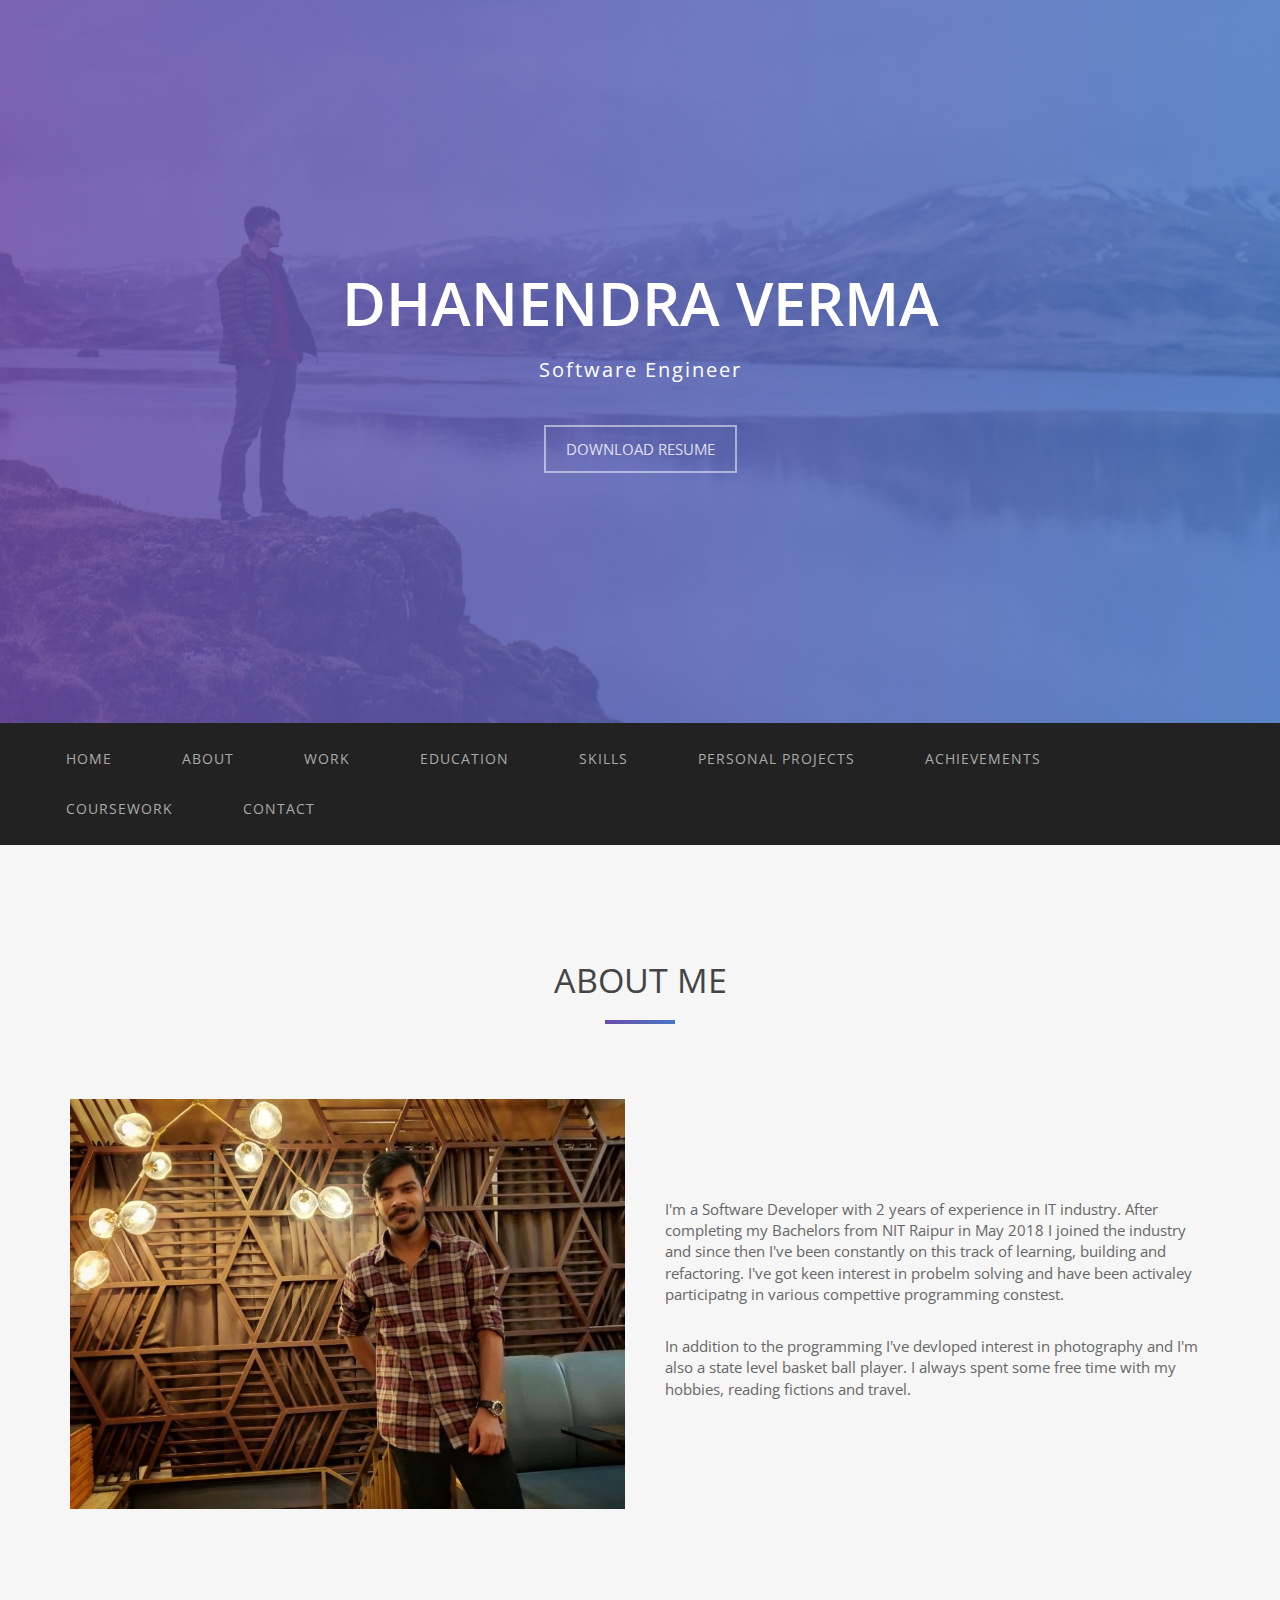
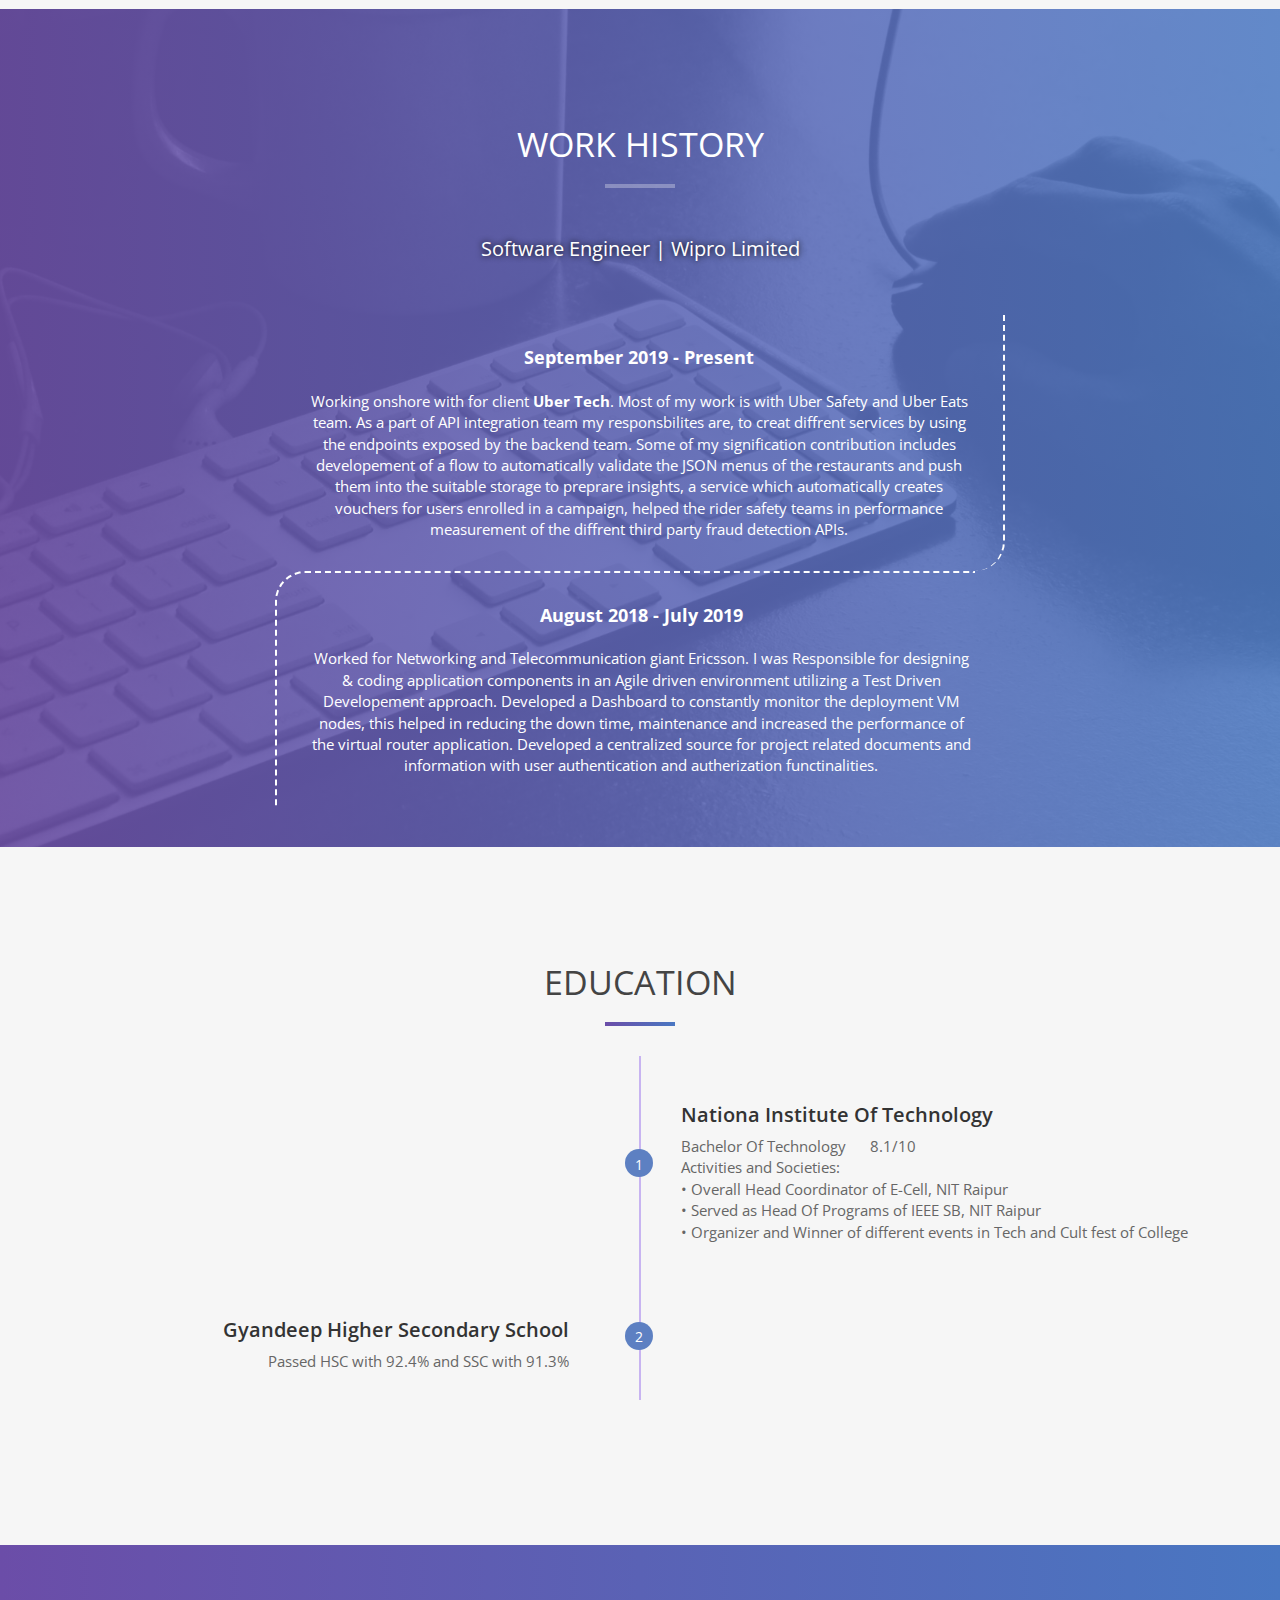
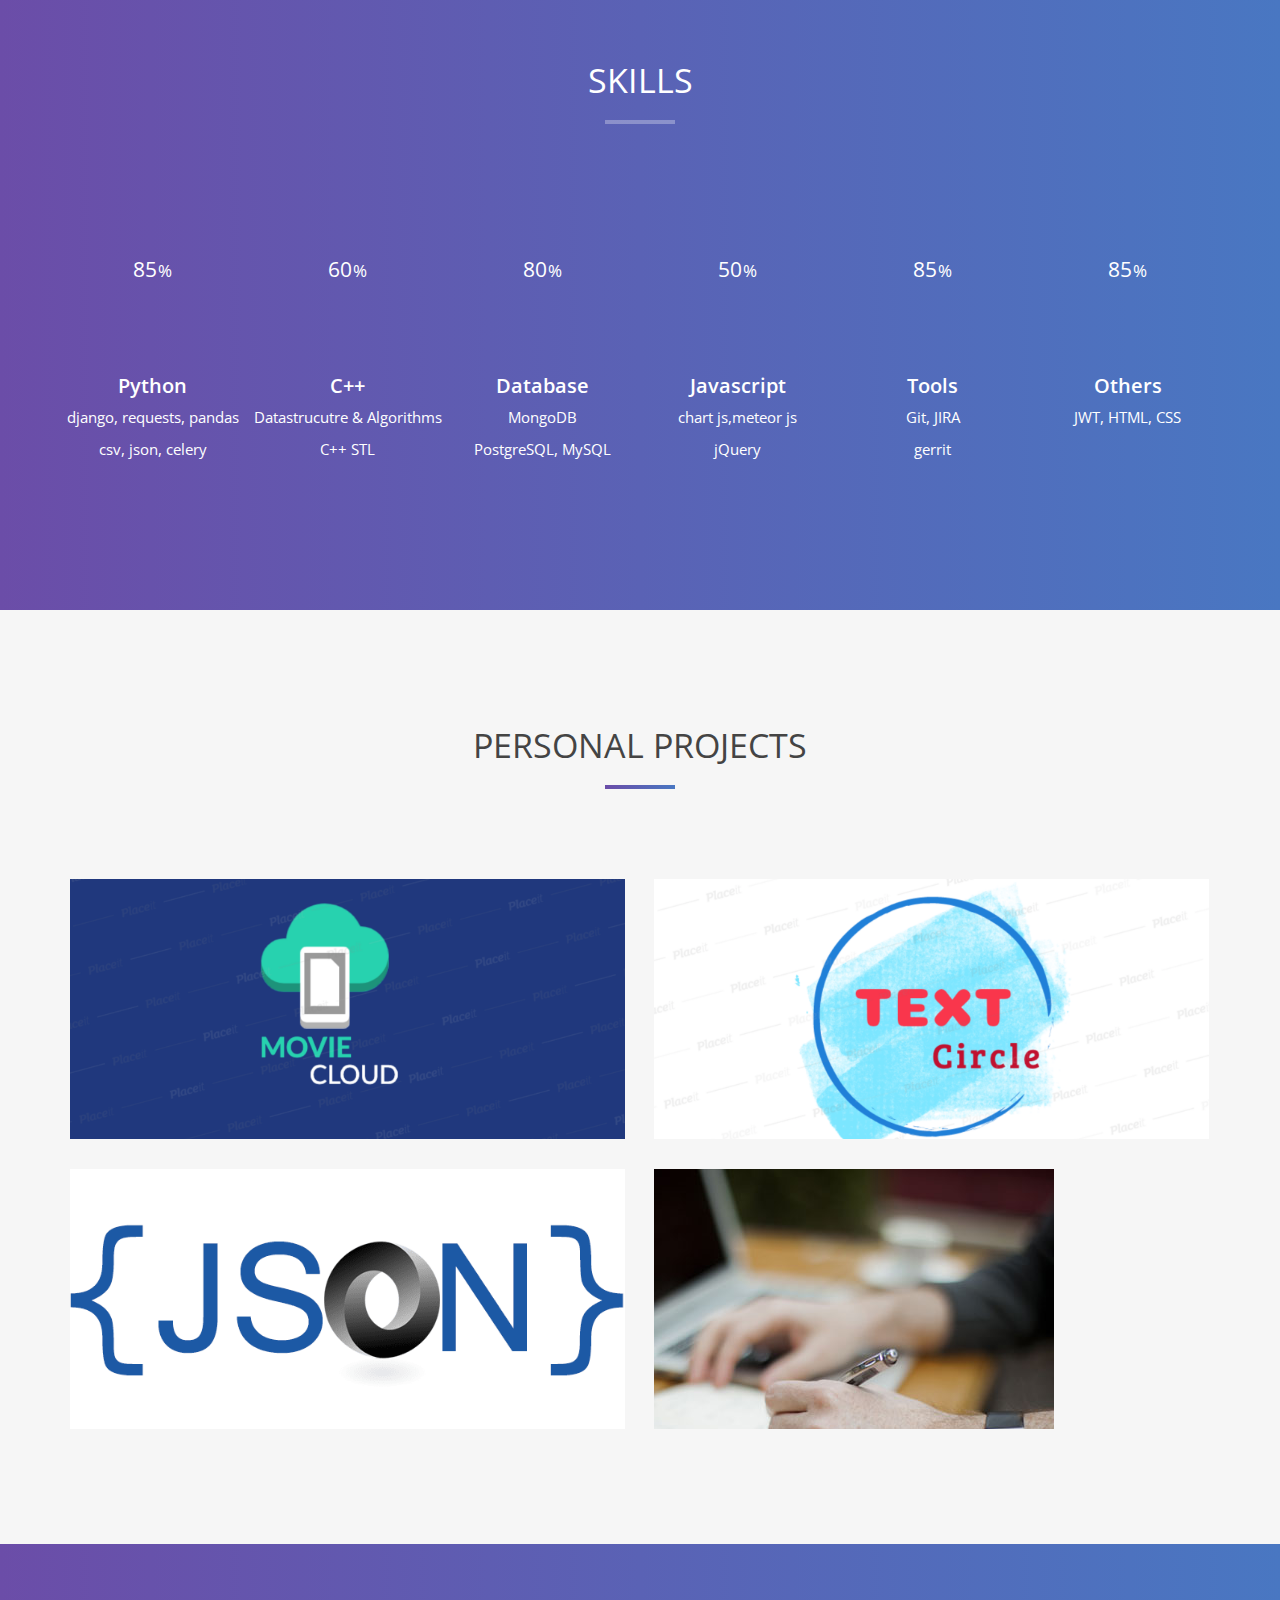
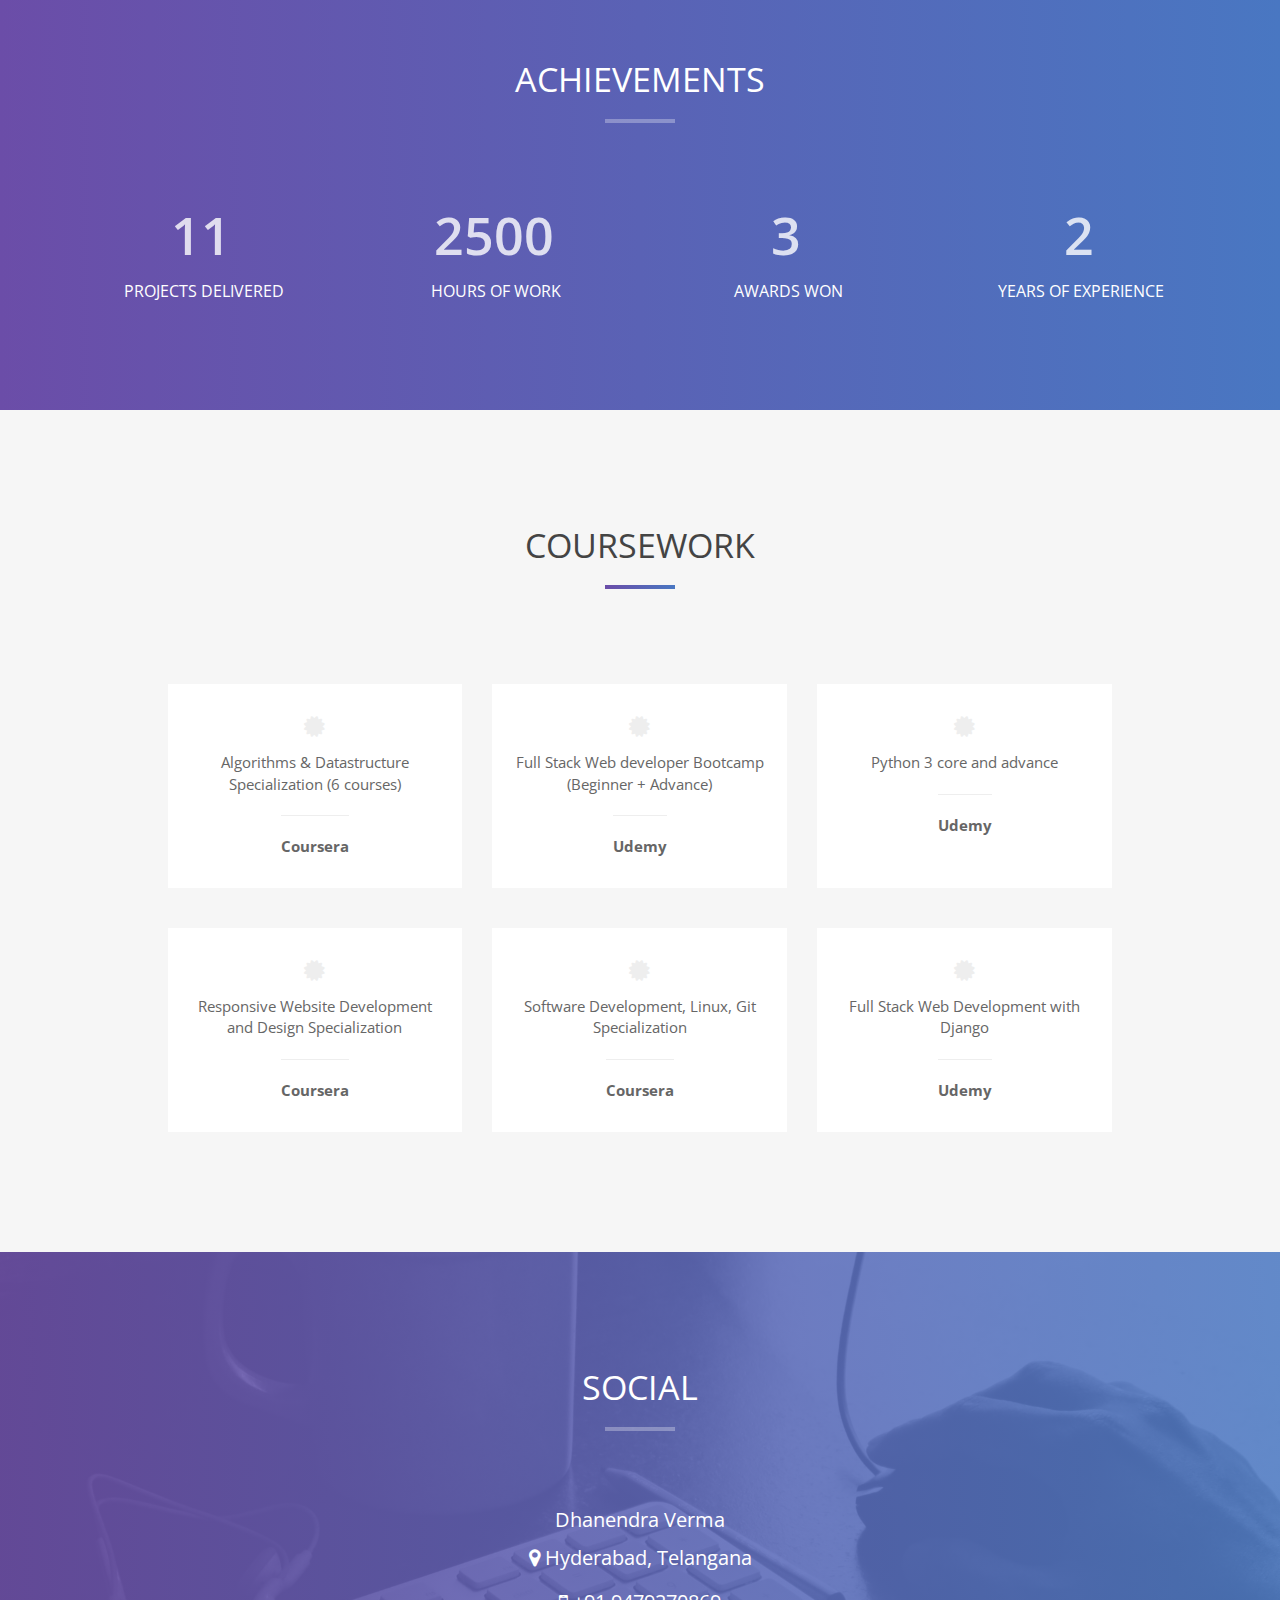
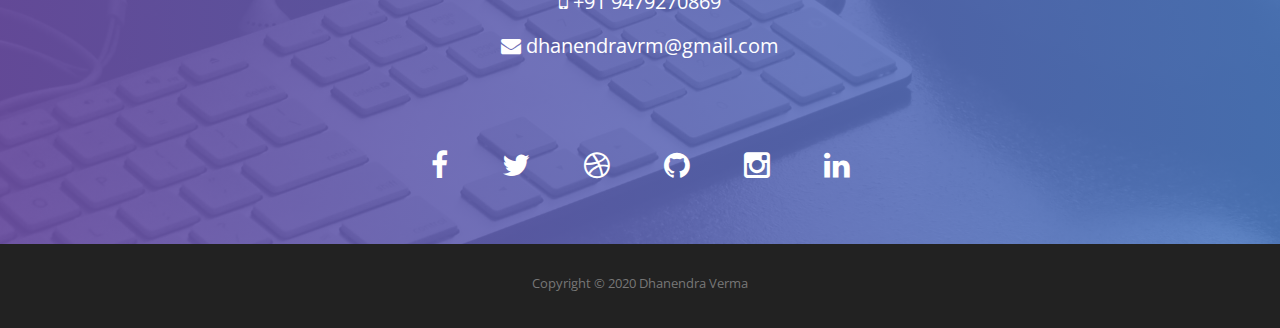
==== commit 8af26fa9: "update project logo" ====
--- a/index.html
+++ b/index.html
@@ -218,9 +218,9 @@
           <div class="portfolio-item">
             <div class="hover-bg"> <a href="img/portfolio/02-large.jpg" title="<a href='http://google.com'>See Project</a>" rel="prettyPhoto">
               <div class="hover-text">
-                <h4>Movie Circle</h4>
-                <small>Real time stats of latest releeased movie</small> </div>
-              <img src="img/portfolio/02-small.jpg" class="img-responsive" alt="Project Title"> </a> </div>
+                <h4>Movie Cloud</h4>
+                <small>Real time stats of latest released movie</small> </div>
+              <img src="img/portfolio/moviecloud.png" class="img-responsive" alt="Project Title"> </a> </div>
           </div>
         </div>
         <div class="col-sm-6 col-md-6 web">
@@ -229,7 +229,7 @@
               <div class="hover-text">
                 <h4>Text Circle</h4>
                 <small>Online Collaborative text/code editor</small> </div>
-              <img src="img/portfolio/03-small.jpg" class="img-responsive" alt="Project Title"> </a> </div>
+              <img src="img/portfolio/testcircle.png" class="img-responsive" alt="Project Title"> </a> </div>
           </div>
         </div>
         <div class="col-sm-6 col-md-6 web">
@@ -238,7 +238,7 @@
               <div class="hover-text">
                 <h4>JSON parser</h4>
                 <small>Get meta data about the huge/deeply nested json data</small> </div>
-              <img src="img/portfolio/04-small.jpg" class="img-responsive" alt="Project Title"> </a> </div>
+              <img src="img/portfolio/jsonlogo.png" class="img-responsive" alt="Project Title"> </a> </div>
           </div>
         </div>
         <div class="col-sm-6 col-md-6 app">
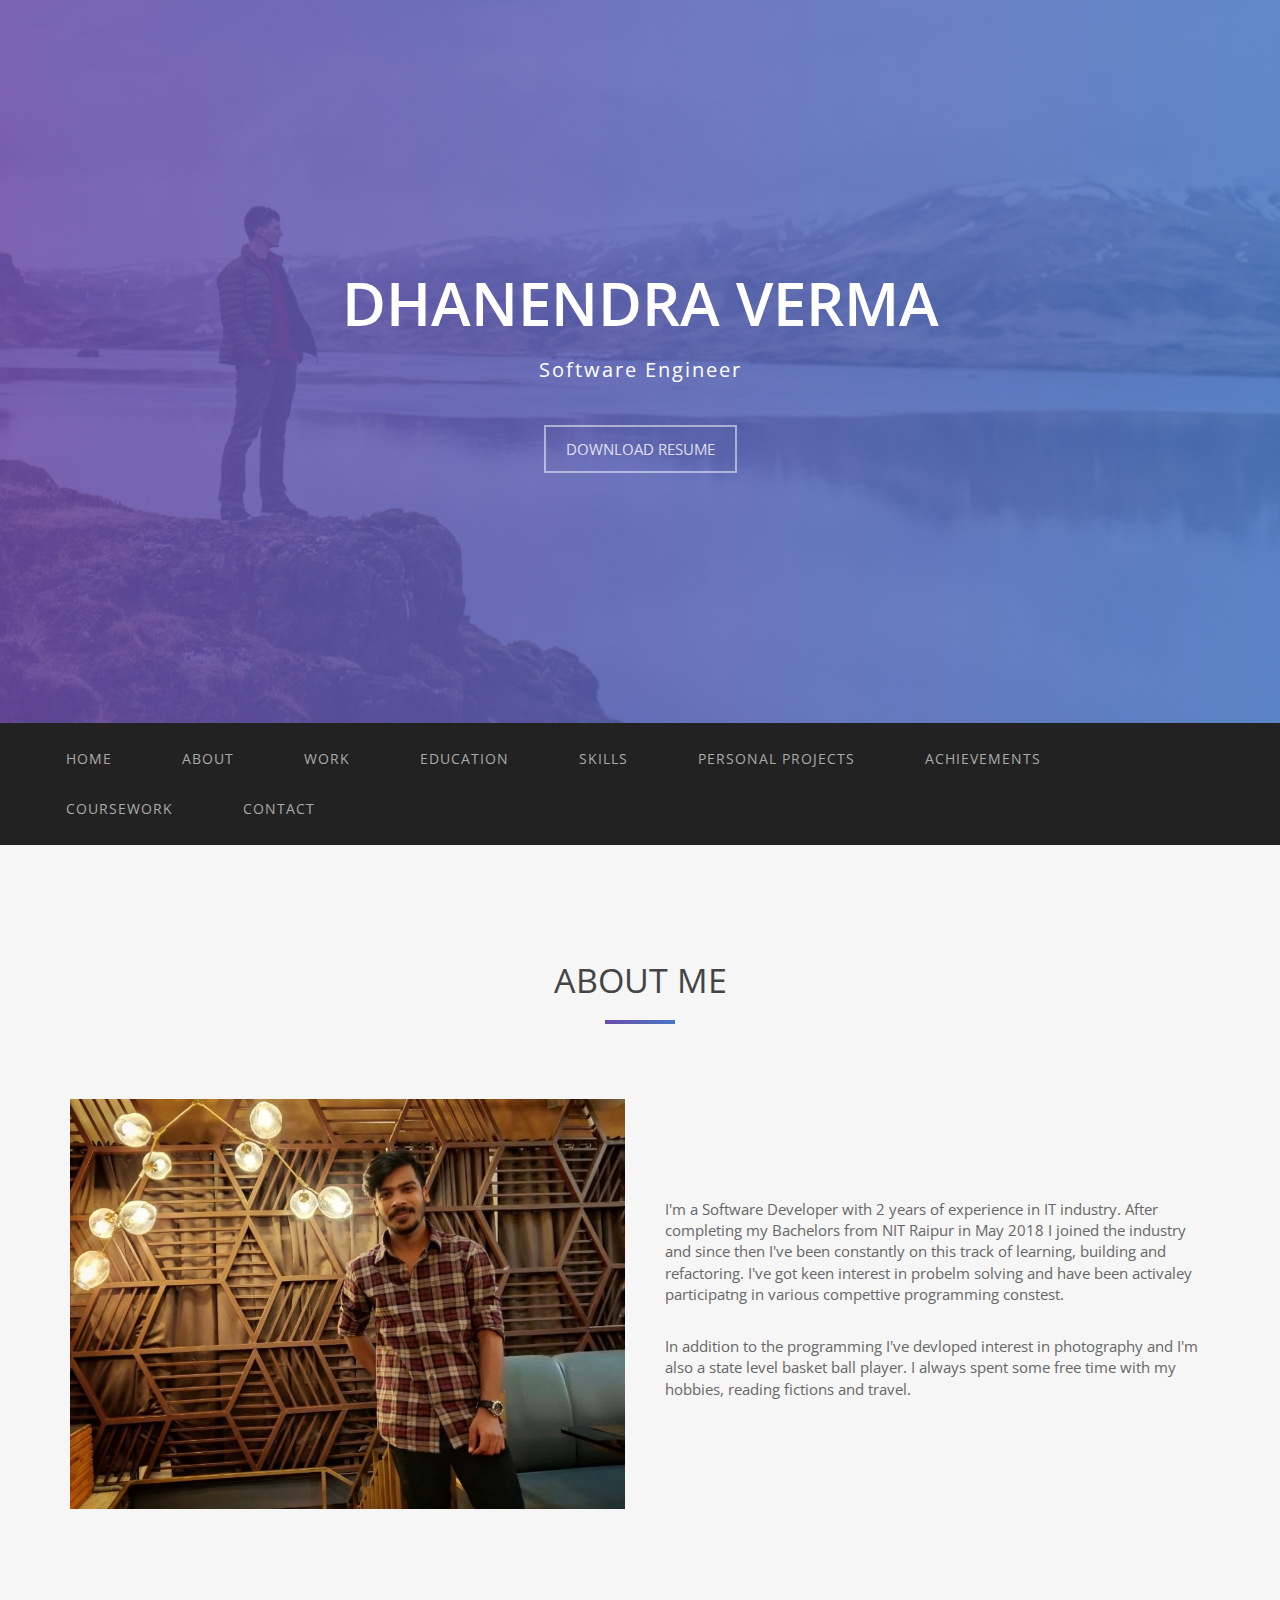
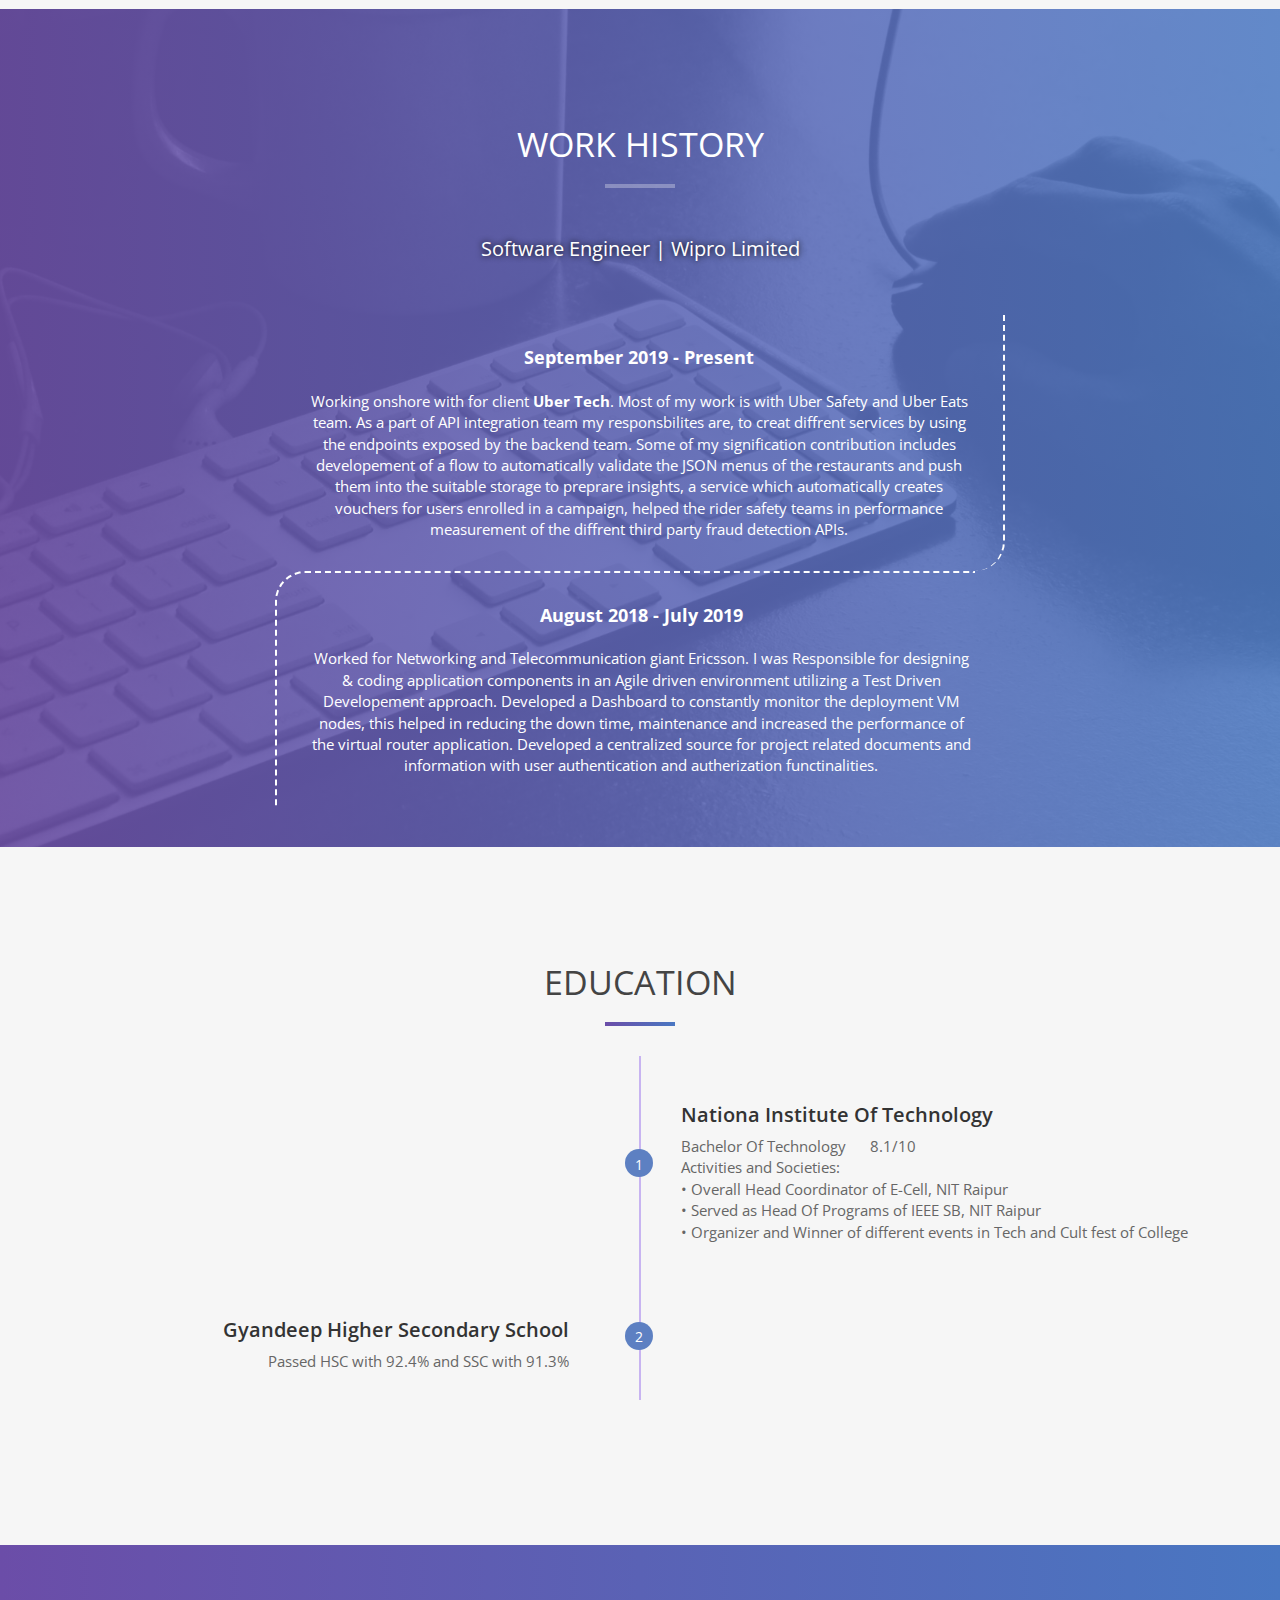
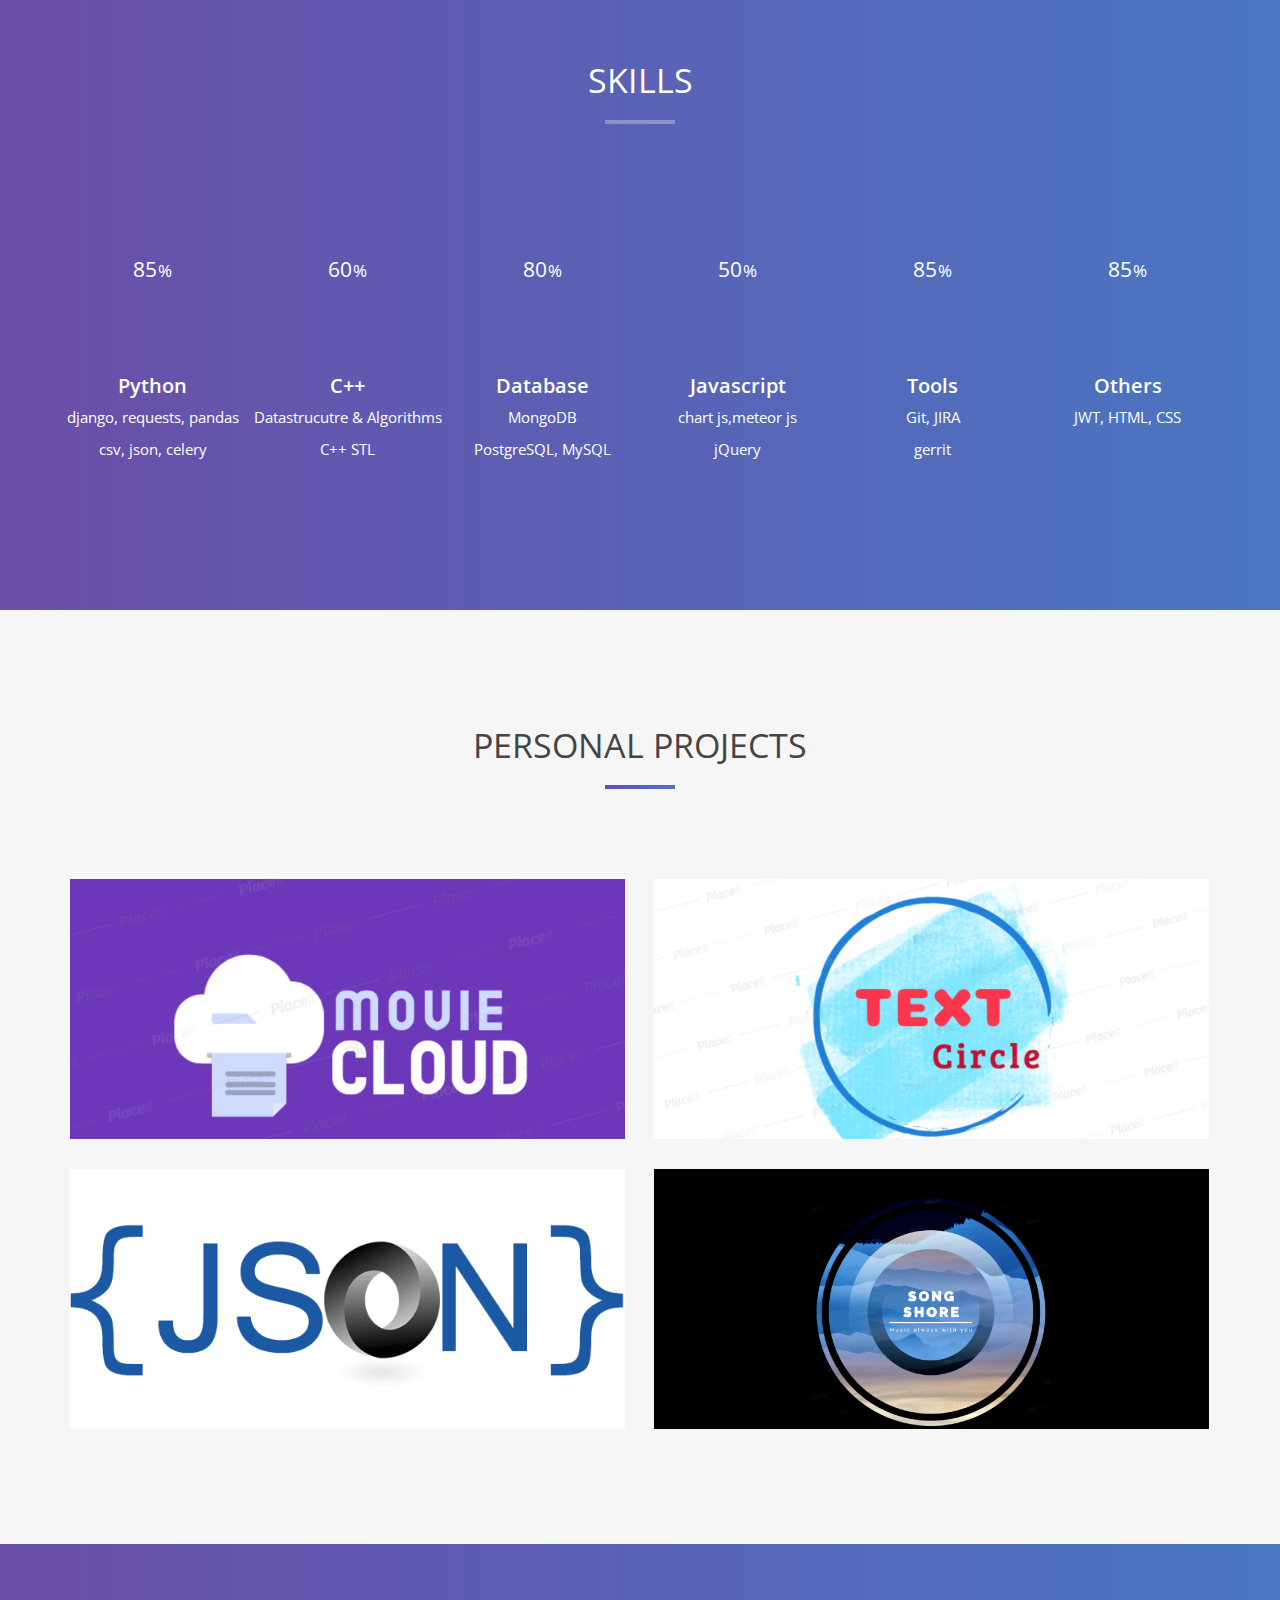
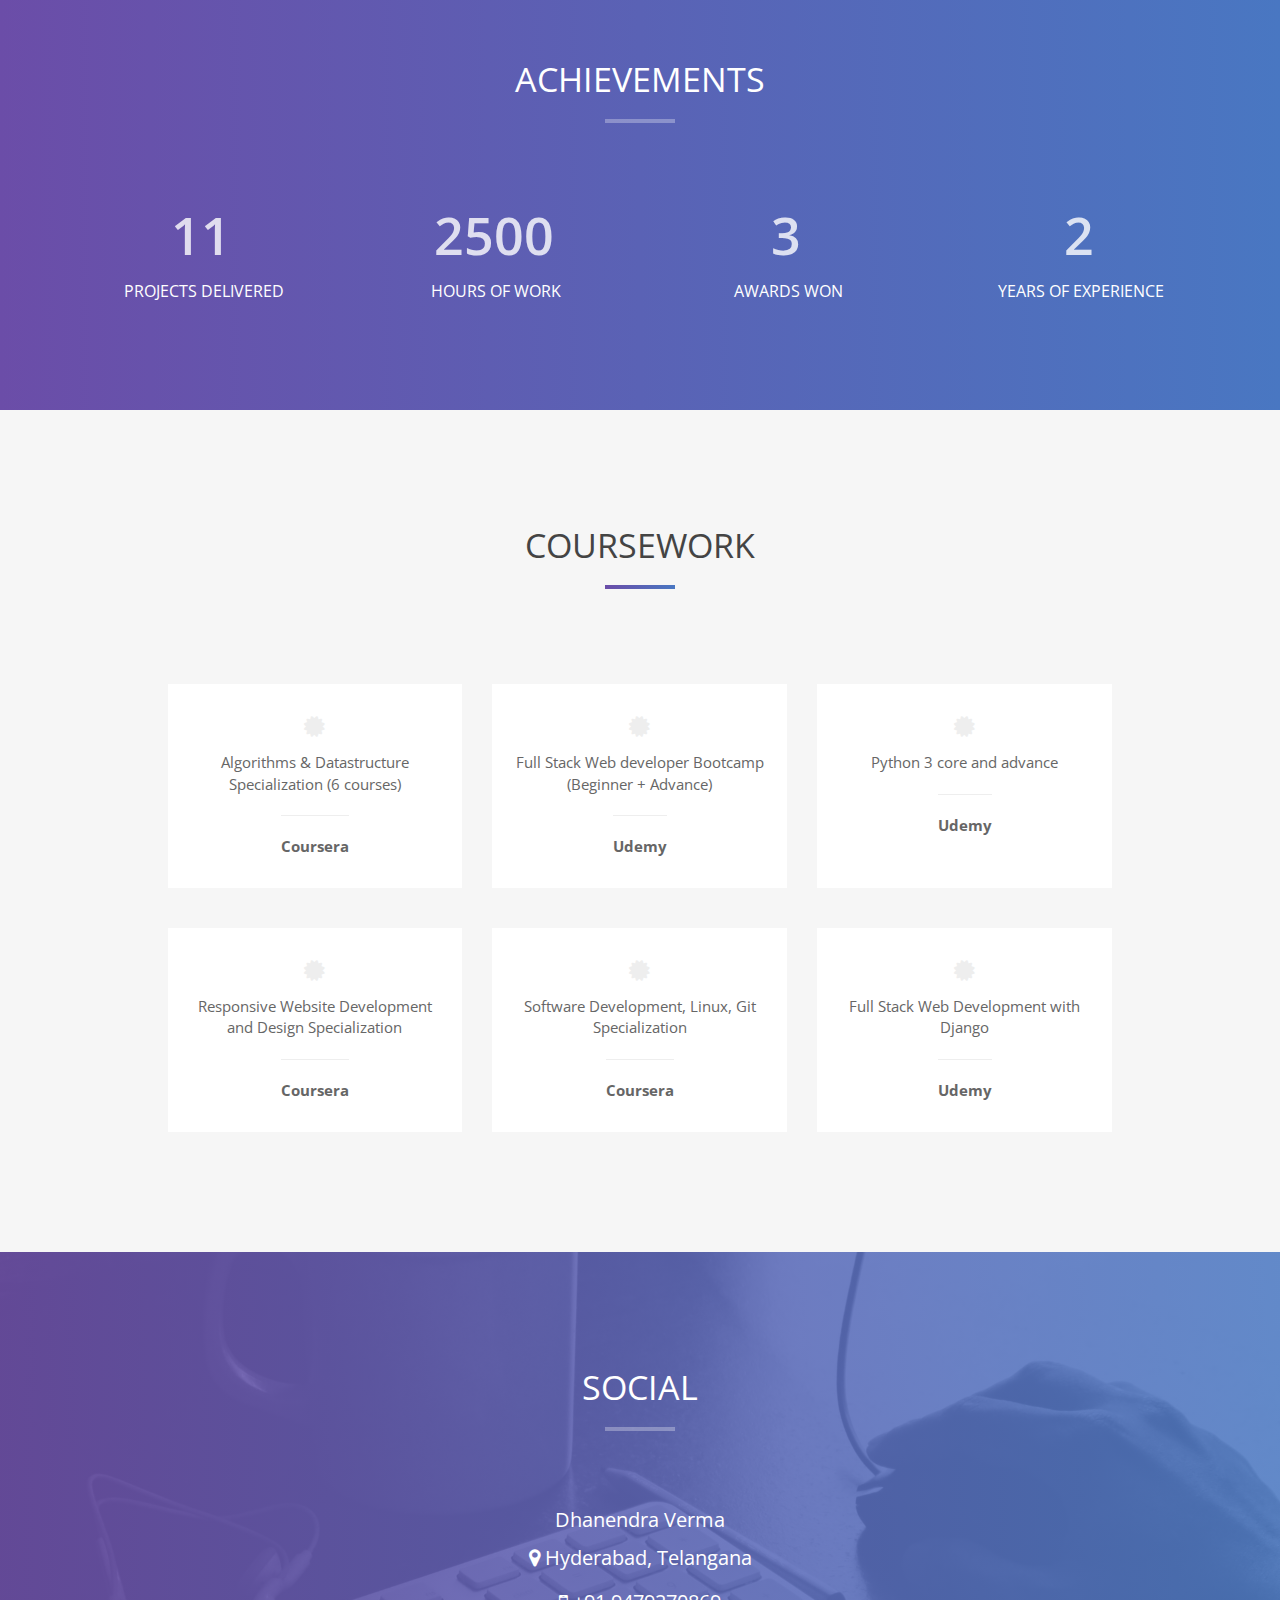
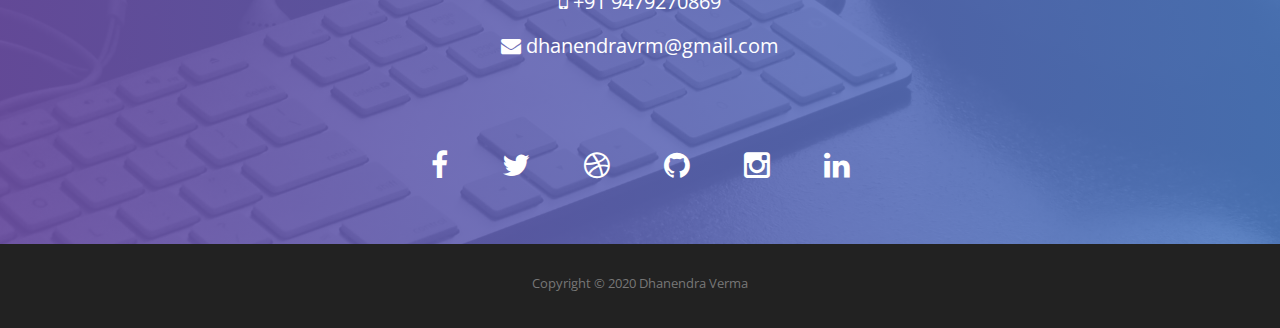
==== commit db92e3b1: "update project logo" ====
--- a/index.html
+++ b/index.html
@@ -247,7 +247,7 @@
               <div class="hover-text">
                 <h4>Song Shore</h4>
                 <small>Clound based web app lets you store,listen & share songs online</small> </div>
-              <img src="img/portfolio/05-small.jpg" class="img-responsive" alt="Project Title"> </a> </div>
+              <img src="img/portfolio/song.png" class="img-responsive" alt="Project Title"> </a> </div>
           </div>
         </div>
         </div>
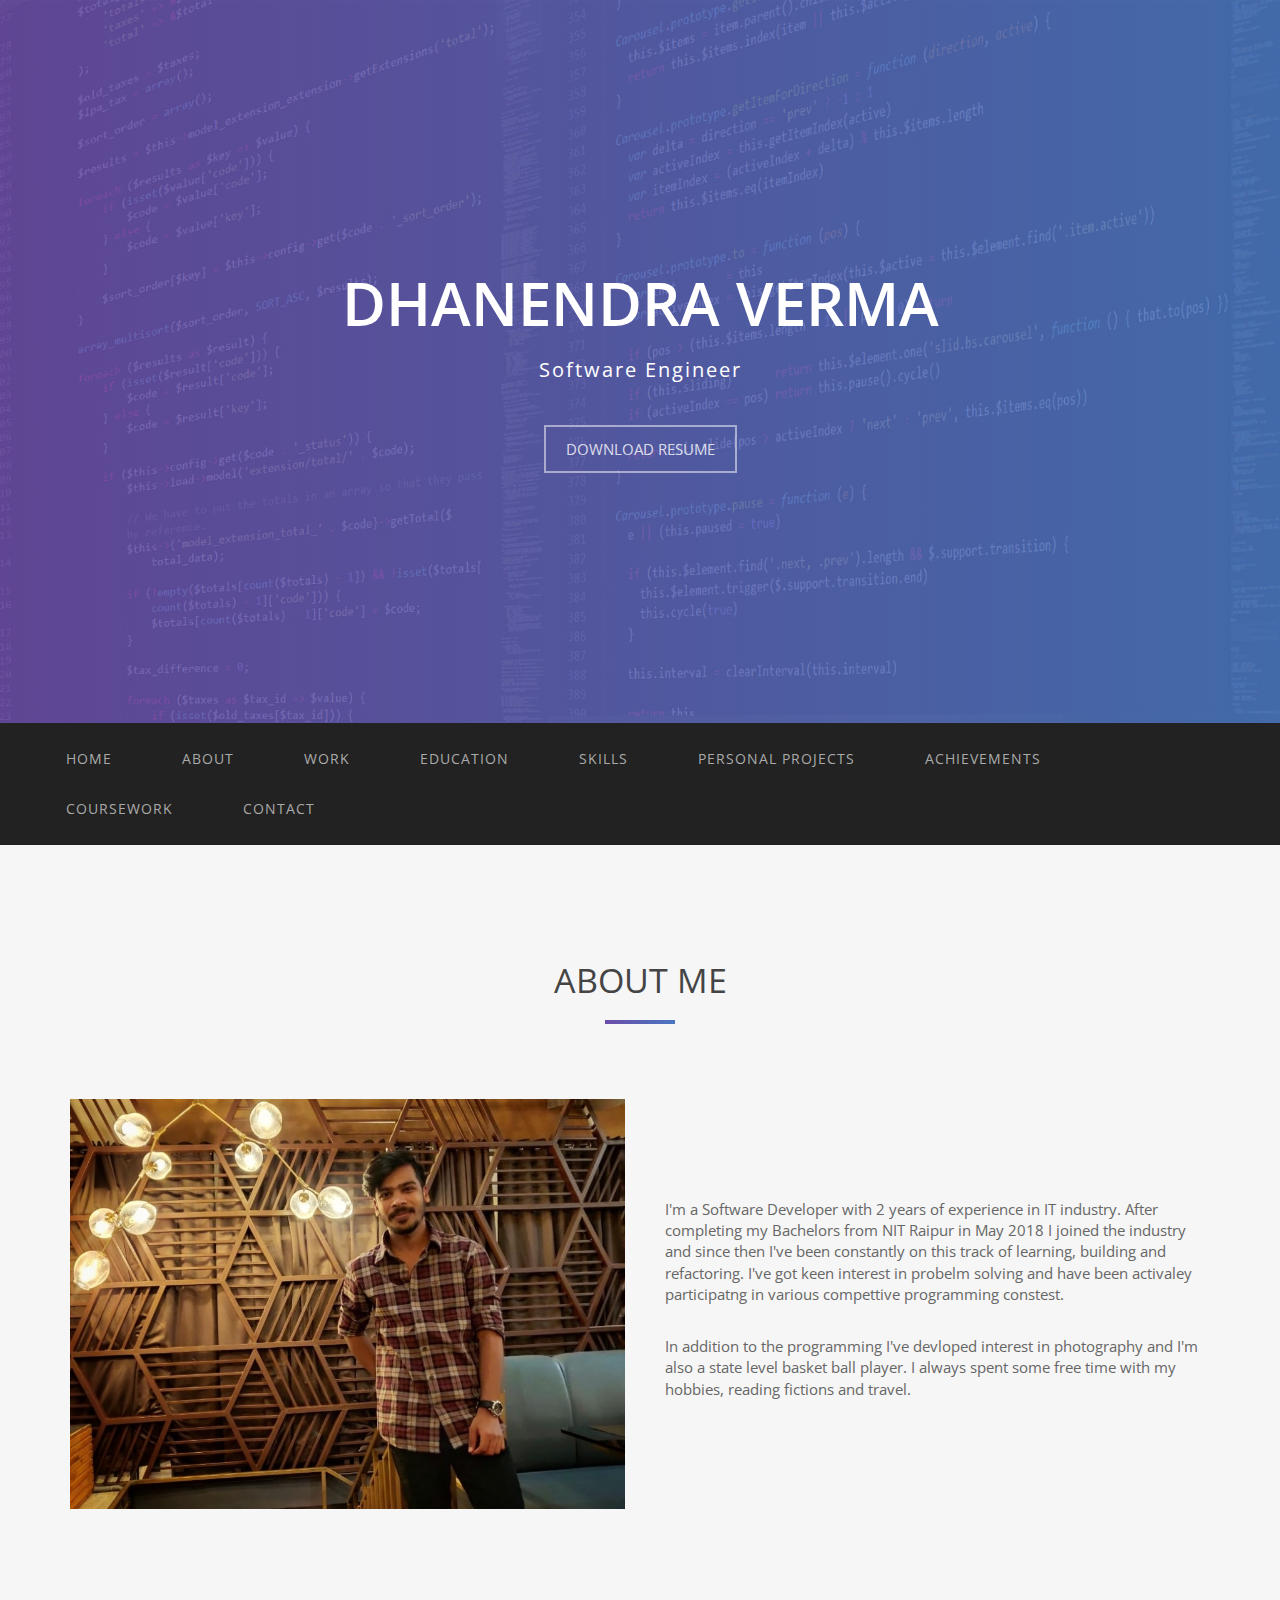
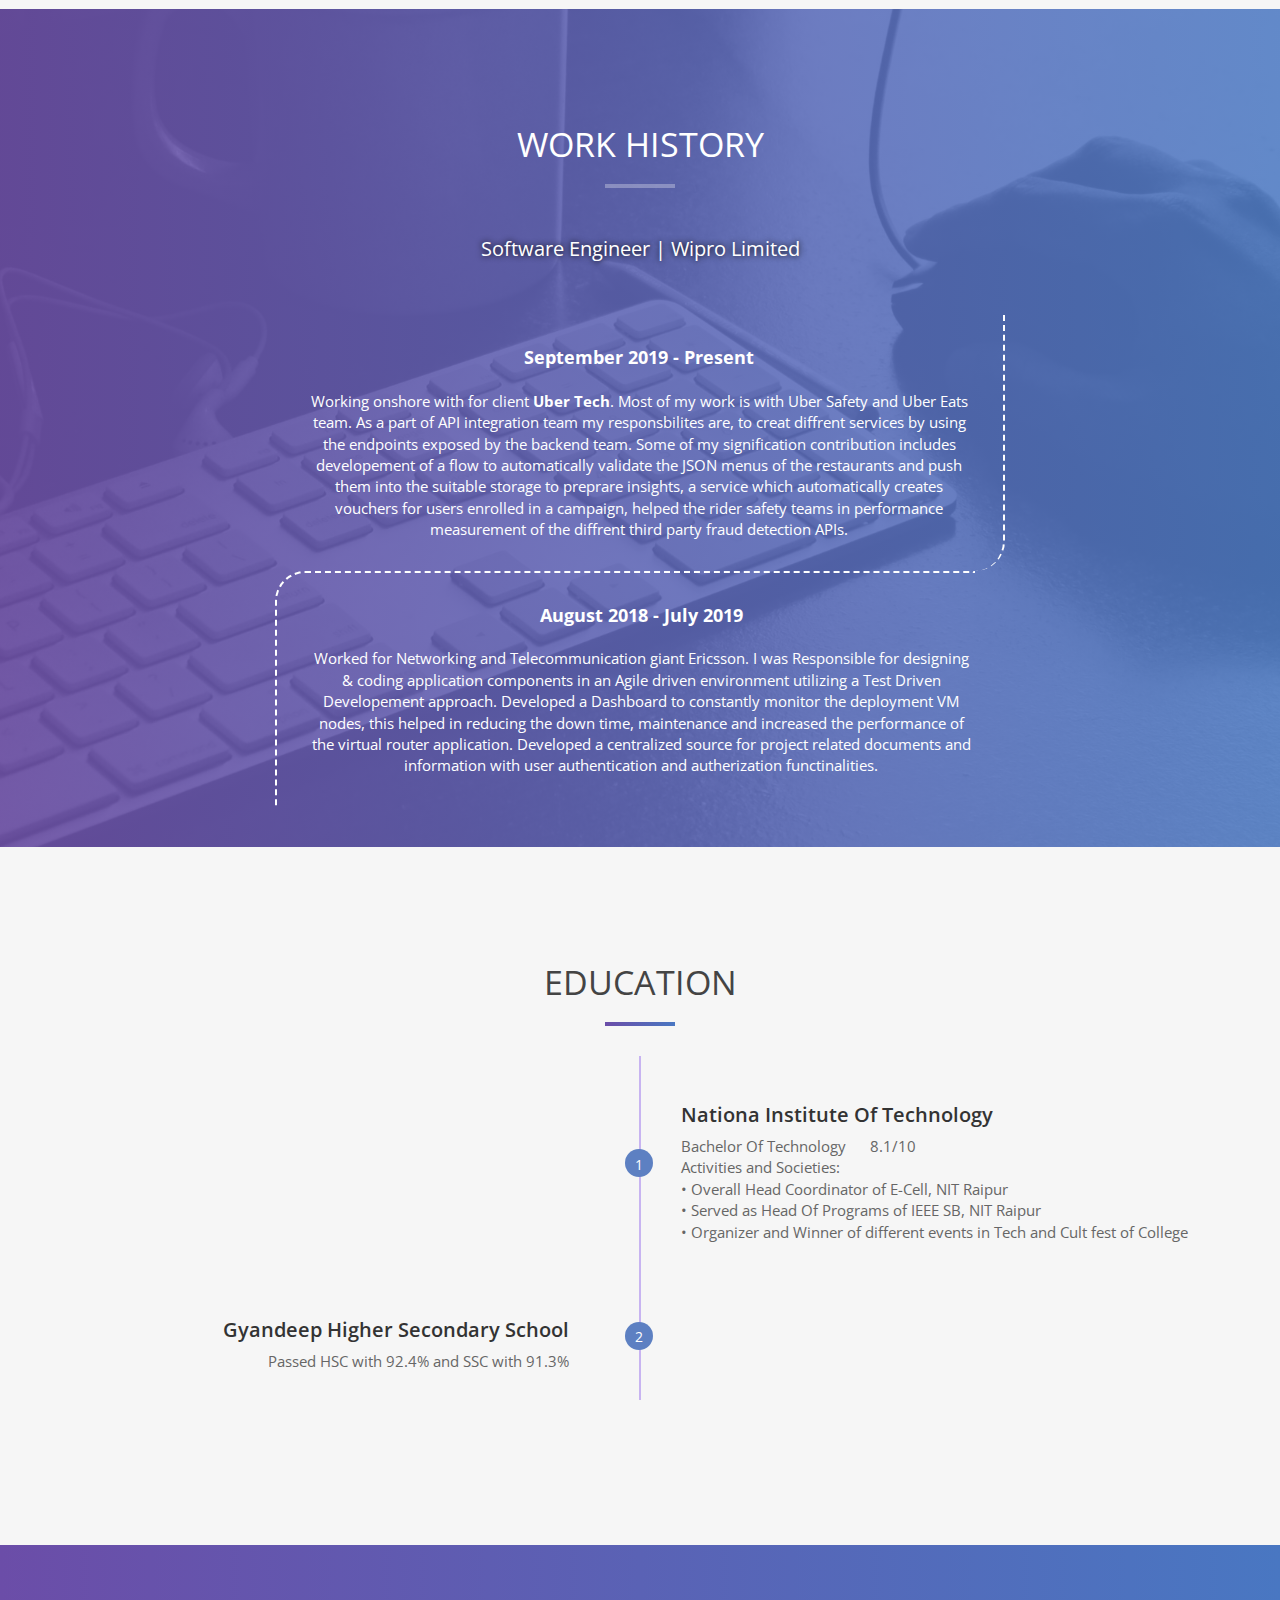
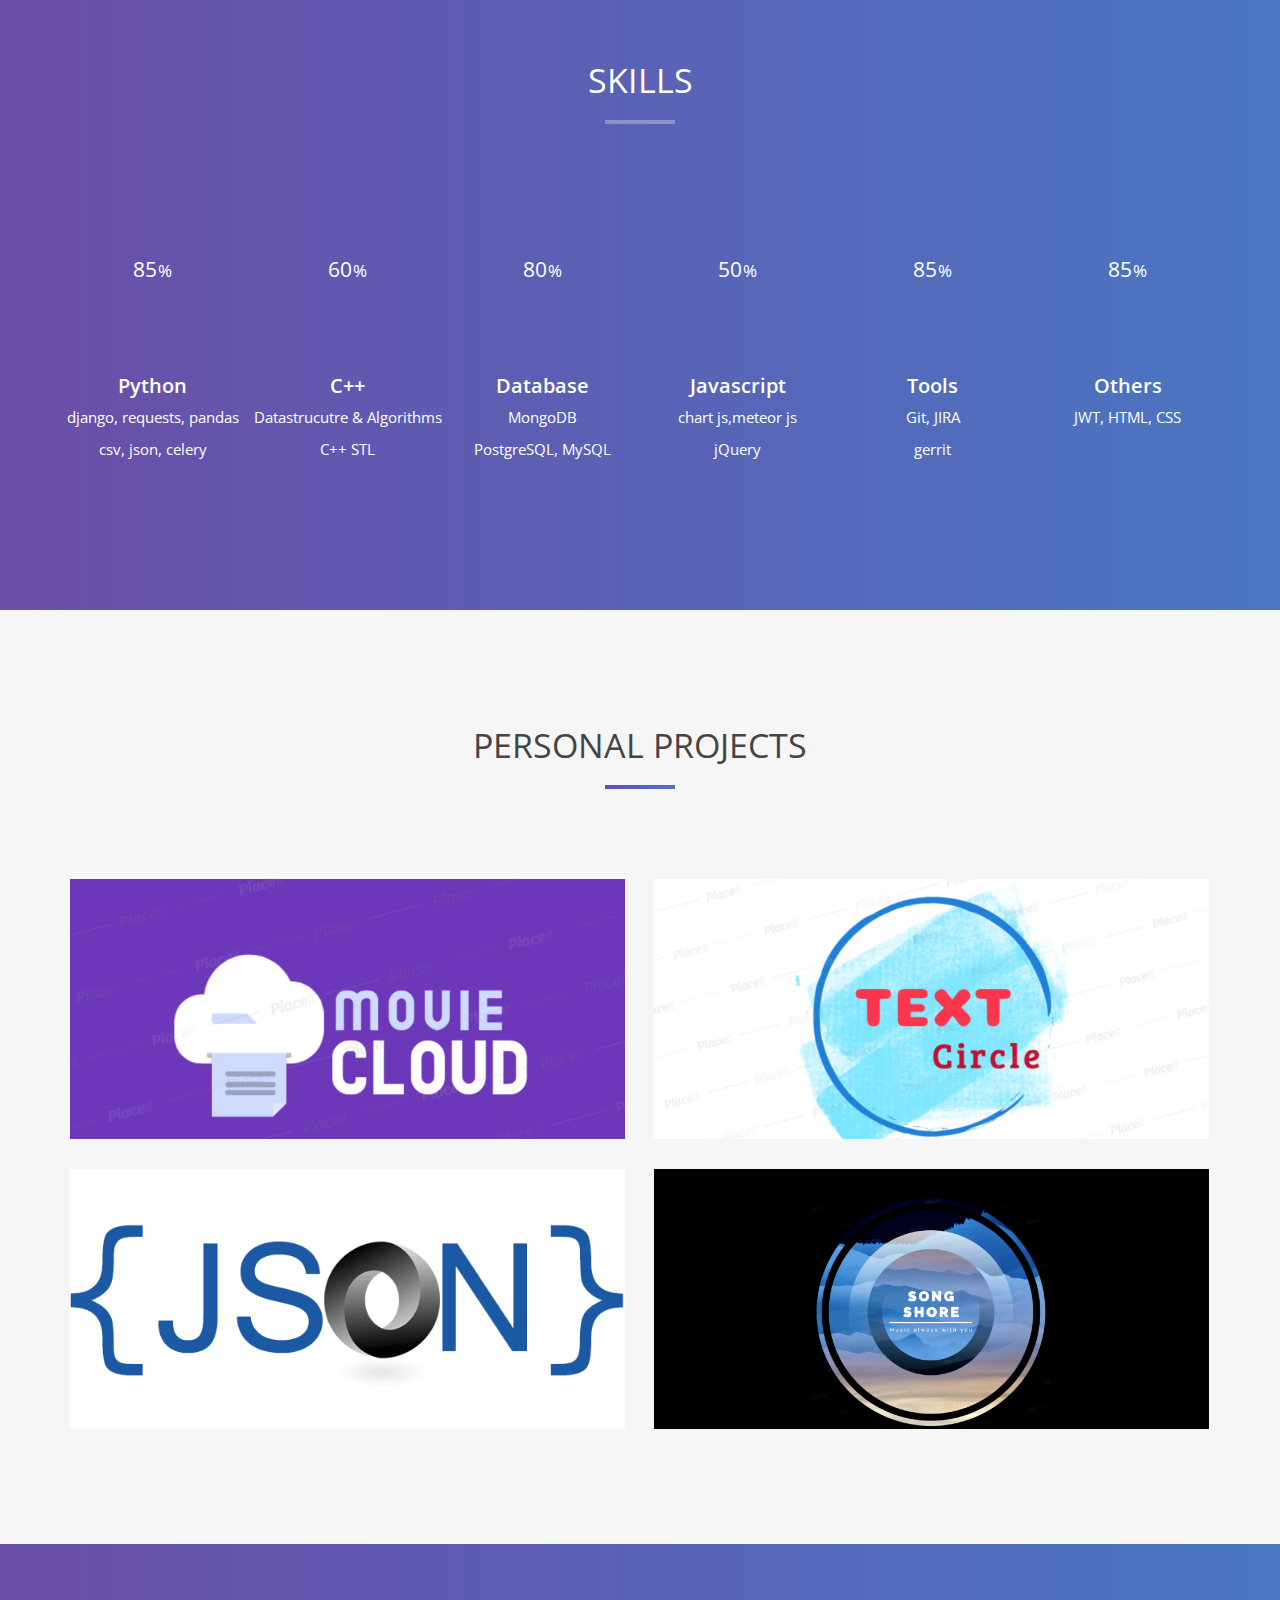
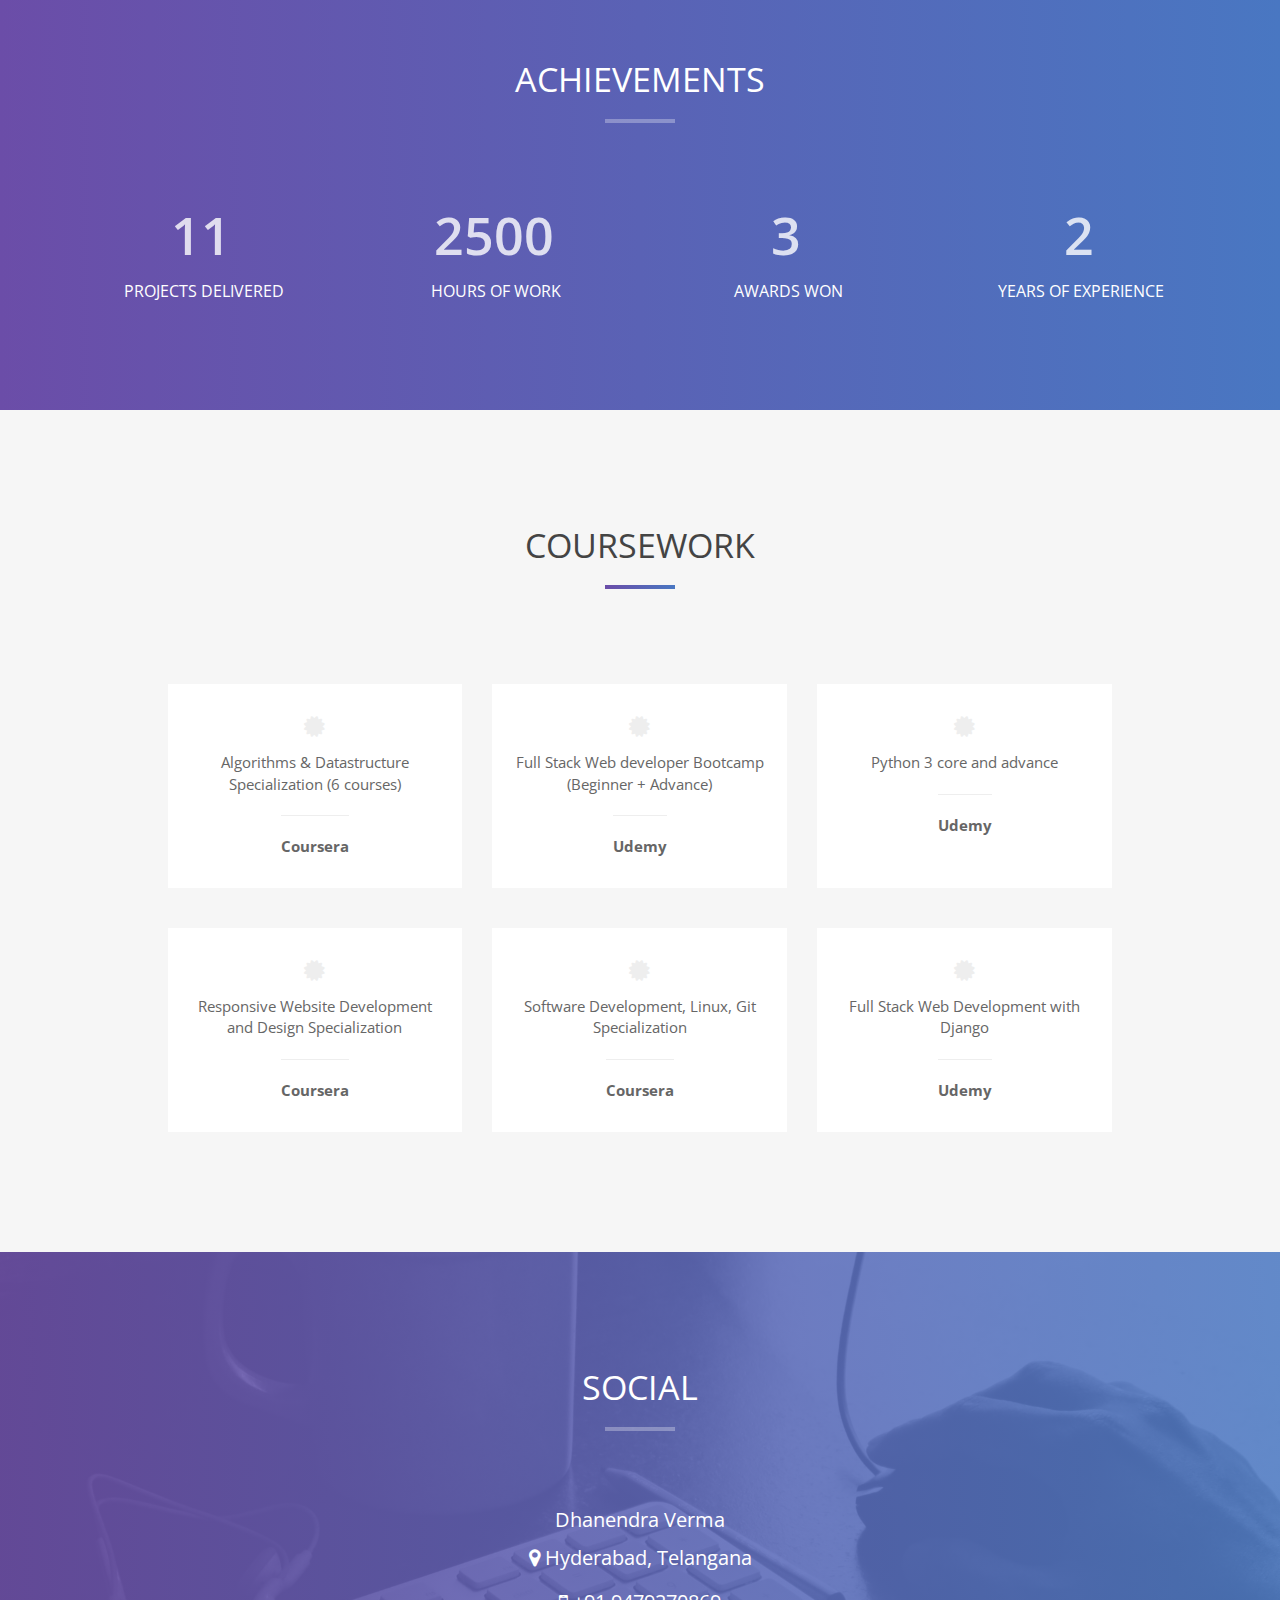
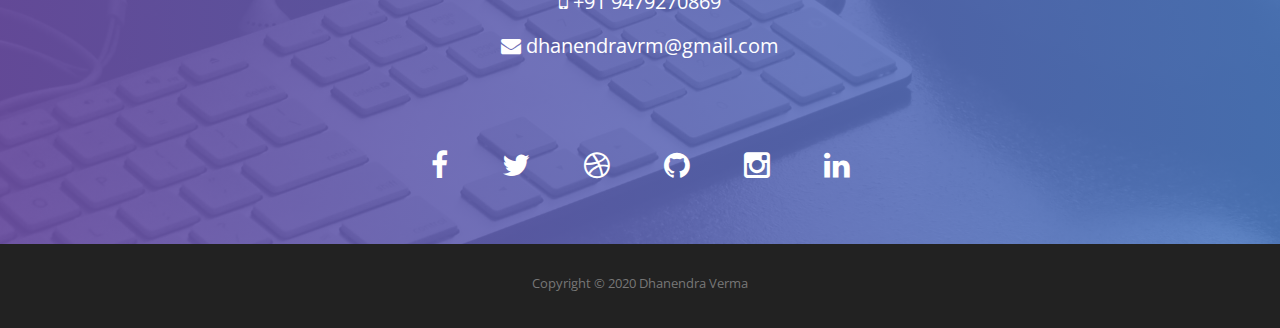
==== commit d86f05d5: "refactored about section" ====
--- a/index.html
+++ b/index.html
@@ -44,7 +44,7 @@
           <div class="intro-text">
             <h1>Dhanendra Verma</h1>
             <p>Software Engineer</p>
-            <a href="#about" class="btn btn-default btn-lg page-scroll">Download Resume</a> </div>
+            <a href="https://drive.google.com/uc?export=download&id=19gFfZV-tGB-EQMBANJxIx4WU4iS-QAXZ" class="btn btn-default btn-lg page-scroll">Download Resume</a> </div>
         </div>
       </div>
     </div>
@@ -253,8 +253,8 @@
         </div>
       </div>
     </div>
-  </div>
-</div>
+</div>
+
 
 <!-- Achievements Section -->
 <div id="achievements" class="text-center">
--- a/css/style.css
+++ b/css/style.css
@@ -204,7 +204,7 @@
 	height: auto;
 	text-align: center;
 	color: #fff;
-	background: url(../img/intro-bg.jpg) no-repeat center center;
+	background: url(../img/codeimg.png) no-repeat center center;
 	-webkit-background-size: cover;
 	-moz-background-size: cover;
 	background-size: cover;
@@ -220,6 +220,10 @@
 }
 .section-title.center {
 	padding: 25px 0 45px 0;
+}
+
+#designation{
+	font-weight: bold;
 }
 /* About Section */
 #about {
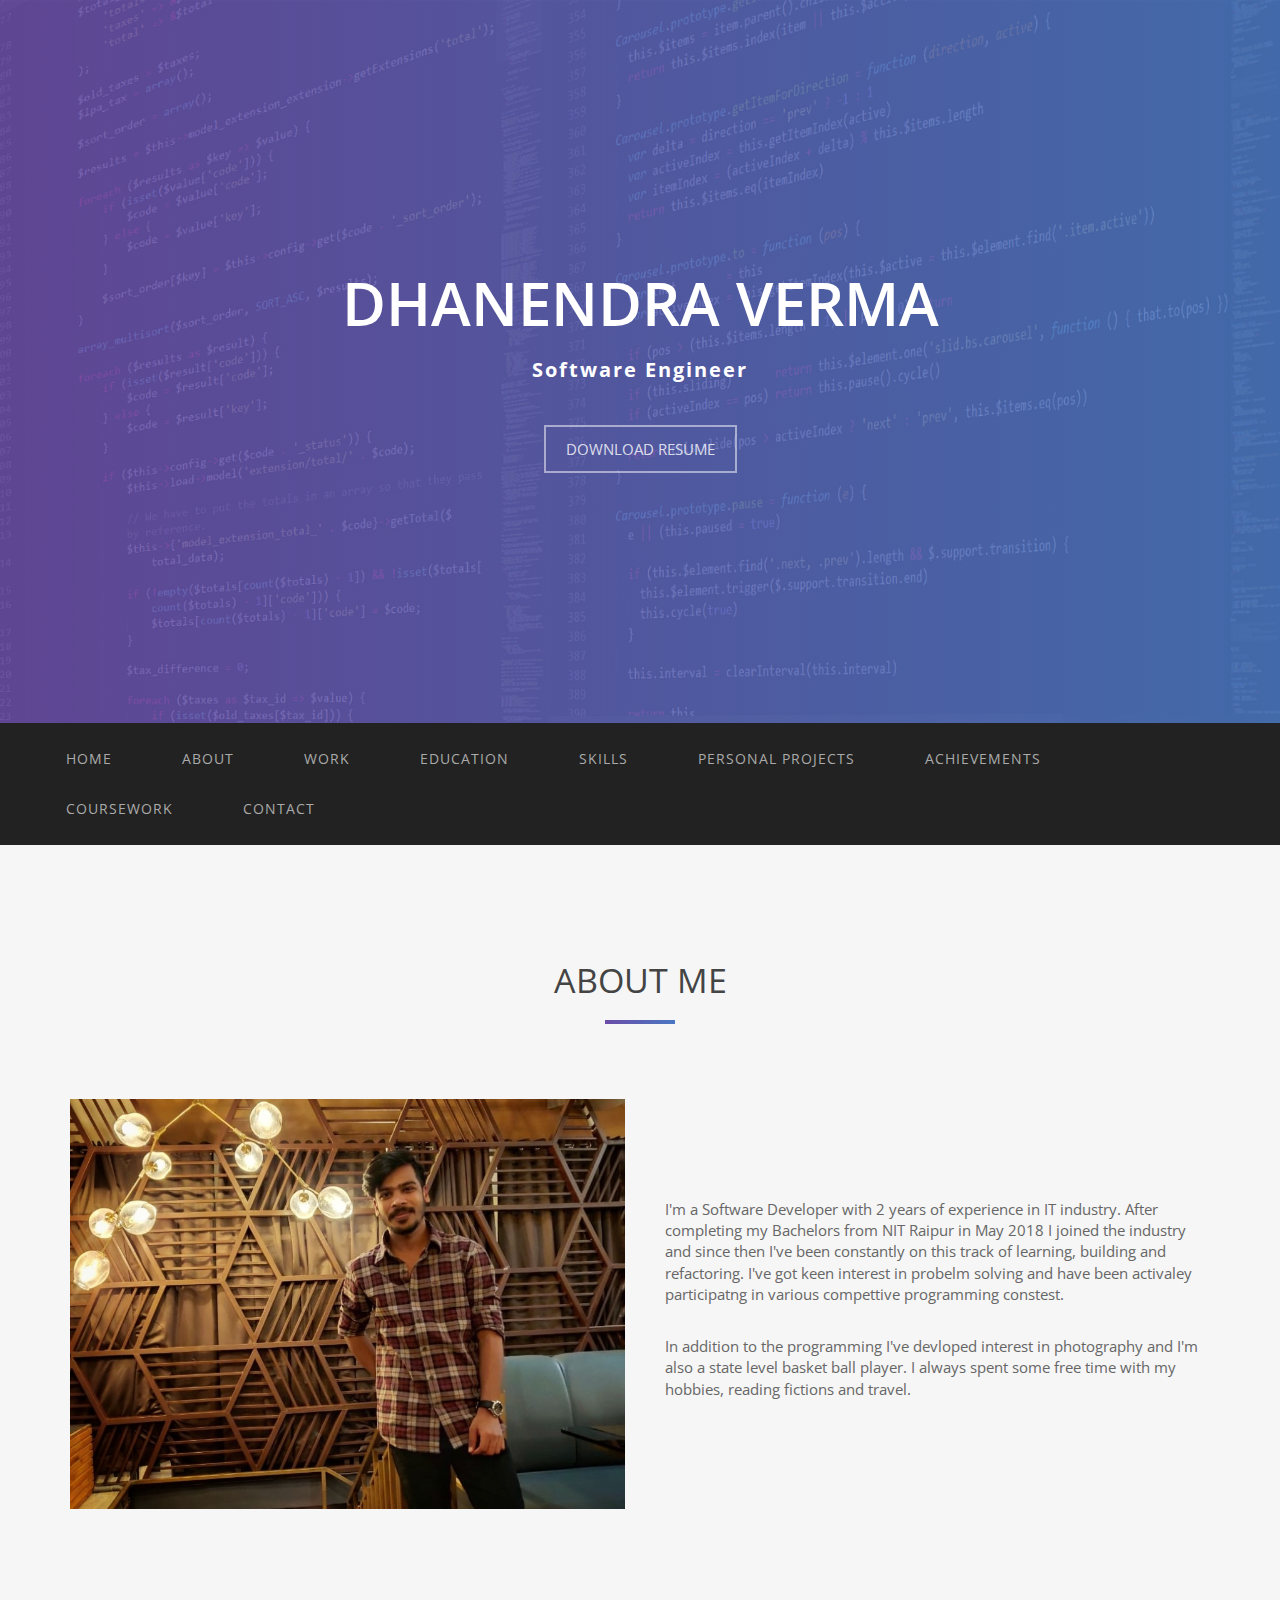
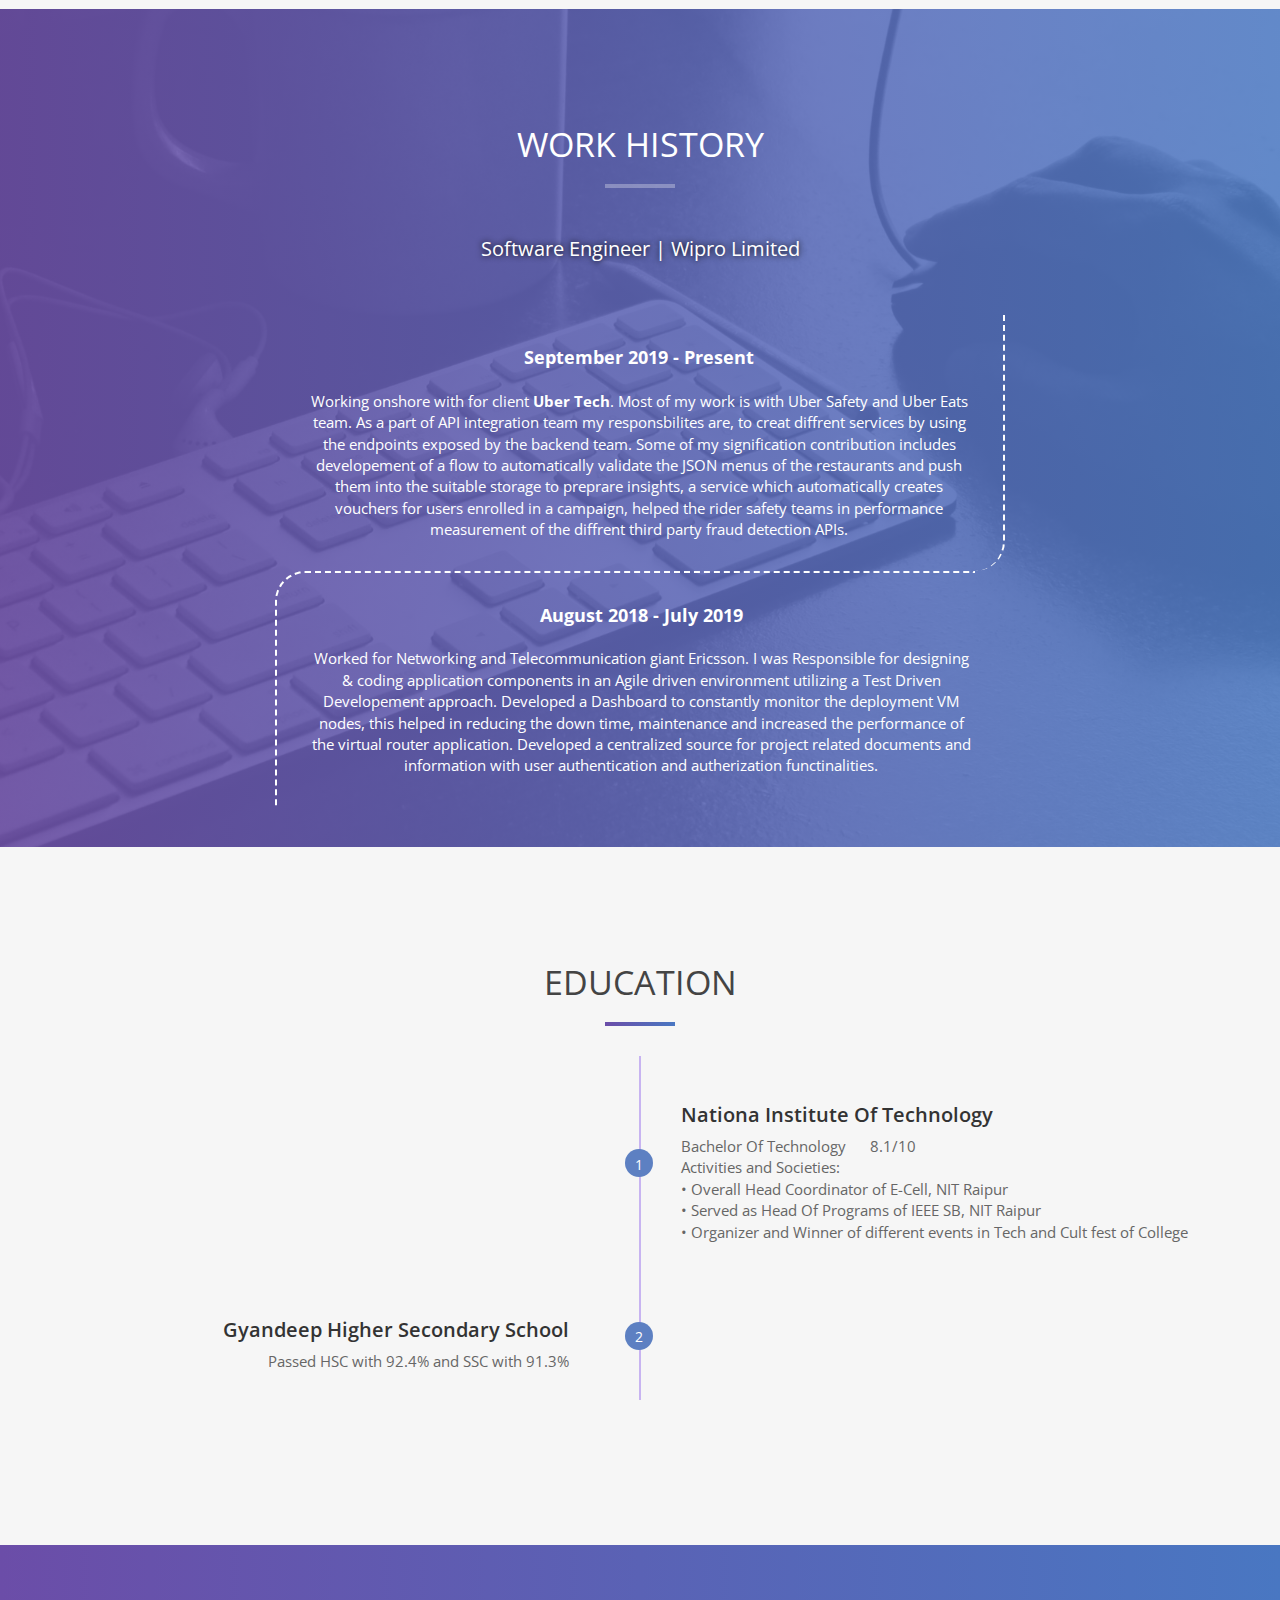
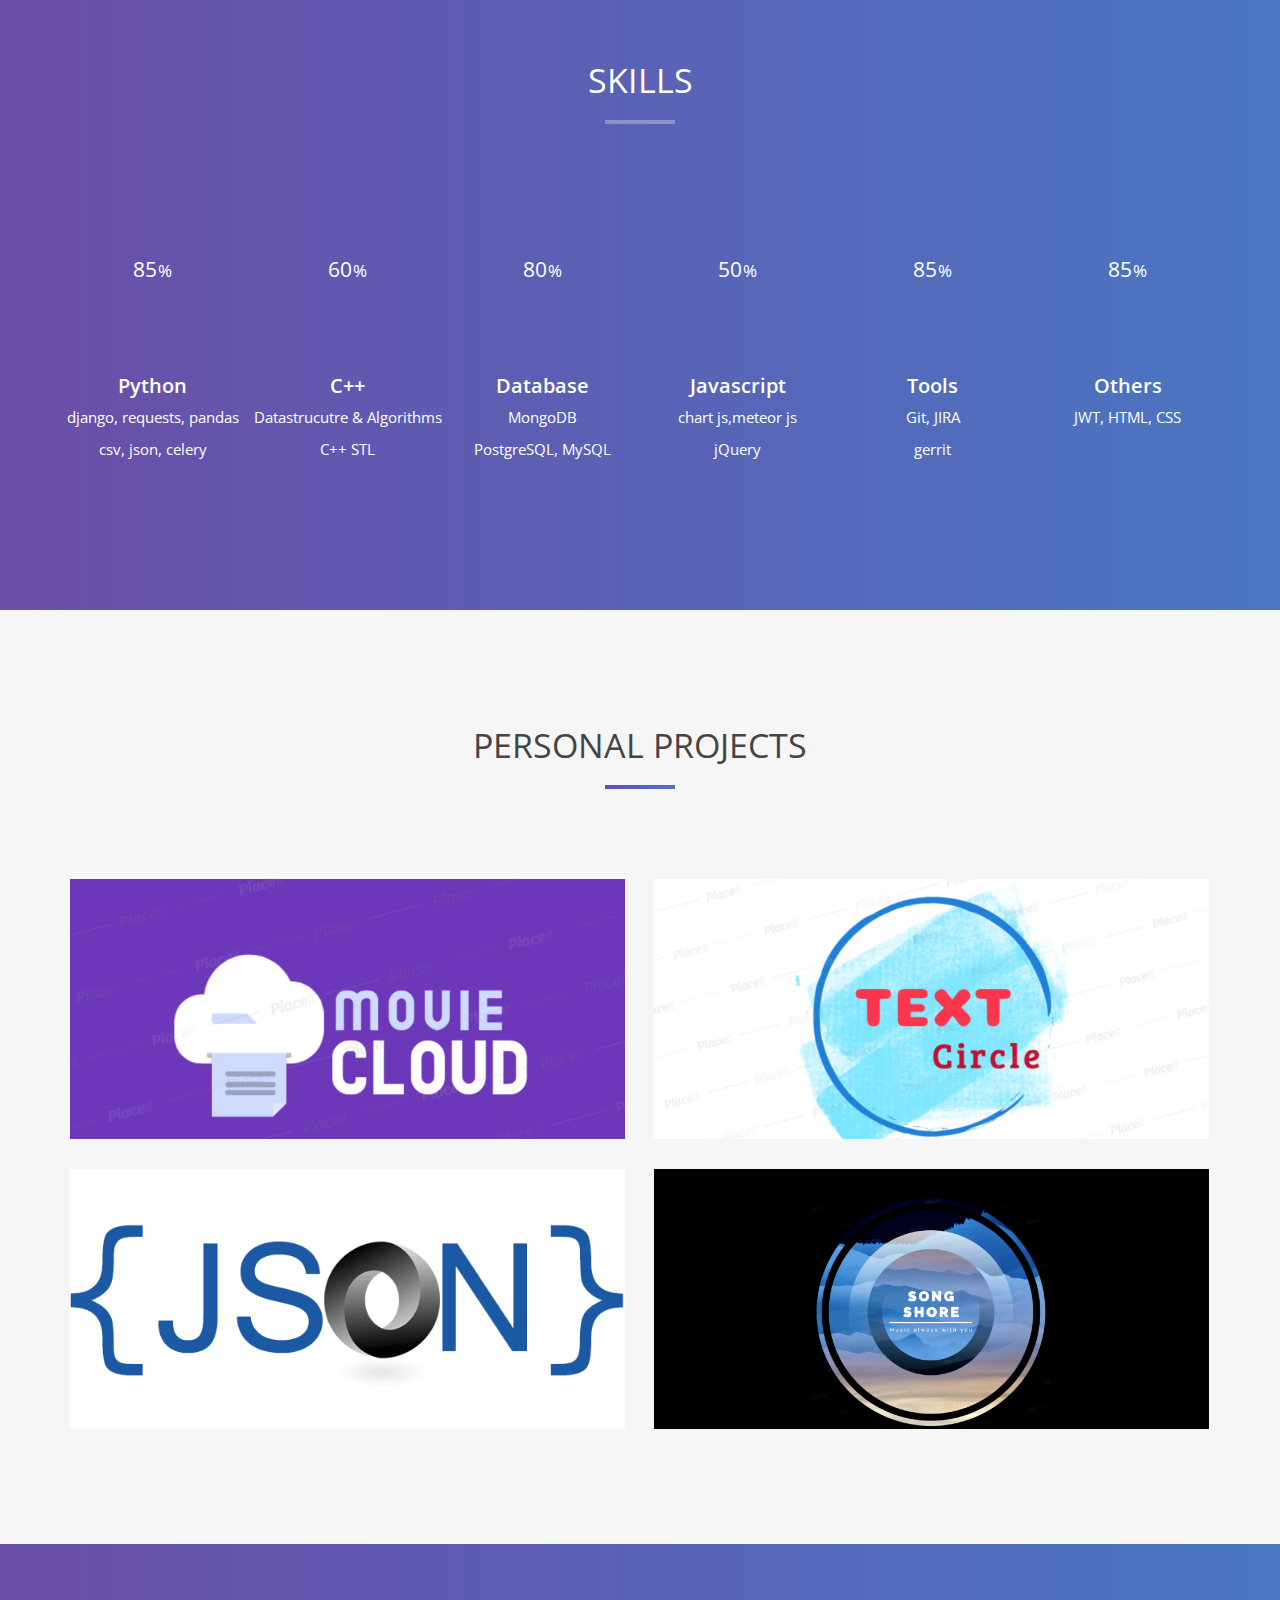
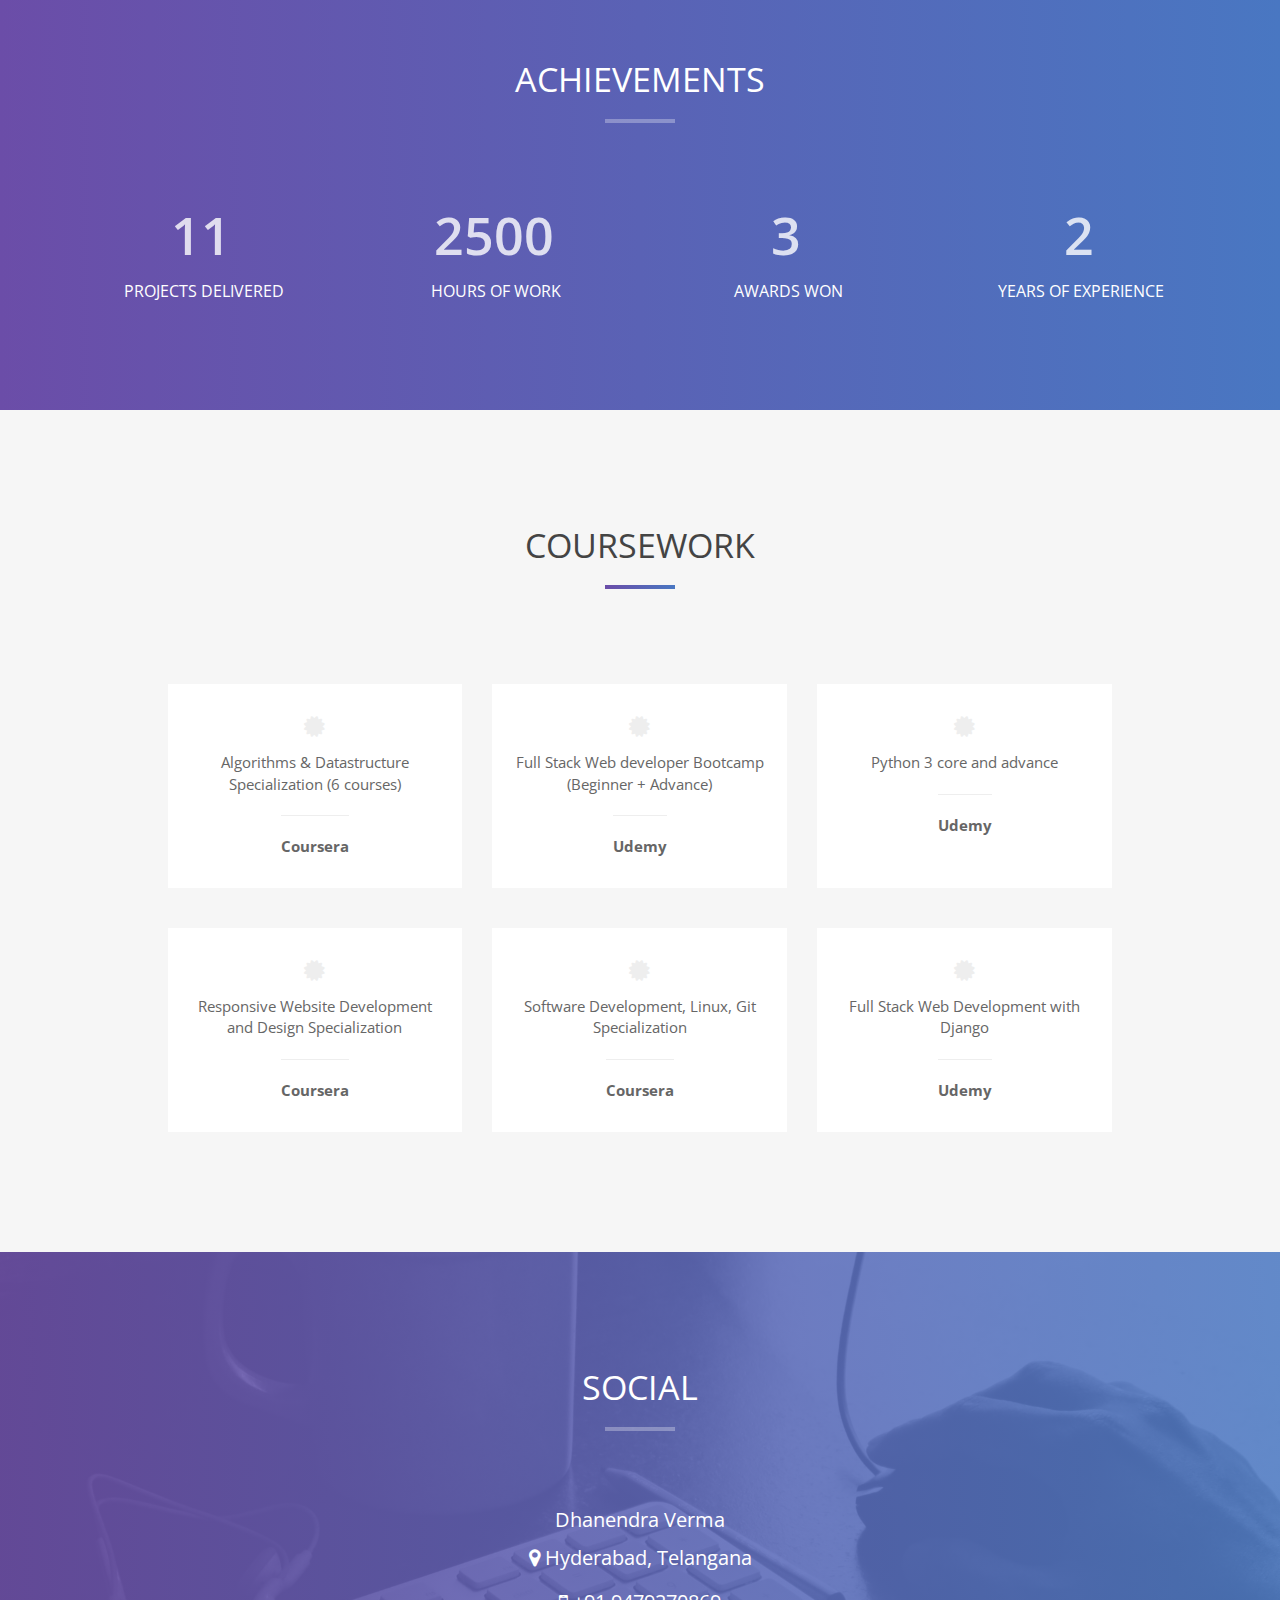
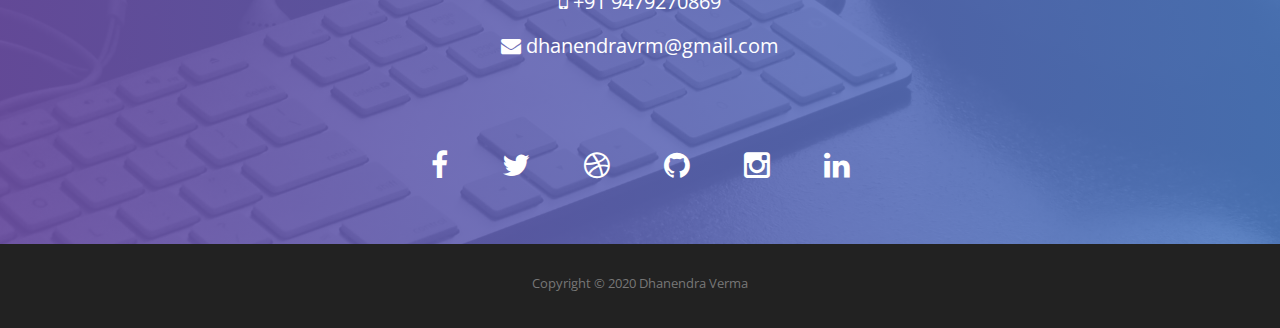
==== commit 6fef75db: "designation class" ====
--- a/index.html
+++ b/index.html
@@ -43,7 +43,7 @@
         <div class="row">
           <div class="intro-text">
             <h1>Dhanendra Verma</h1>
-            <p>Software Engineer</p>
+            <p id="designation">Software Engineer</p>
             <a href="https://drive.google.com/uc?export=download&id=19gFfZV-tGB-EQMBANJxIx4WU4iS-QAXZ" class="btn btn-default btn-lg page-scroll">Download Resume</a> </div>
         </div>
       </div>
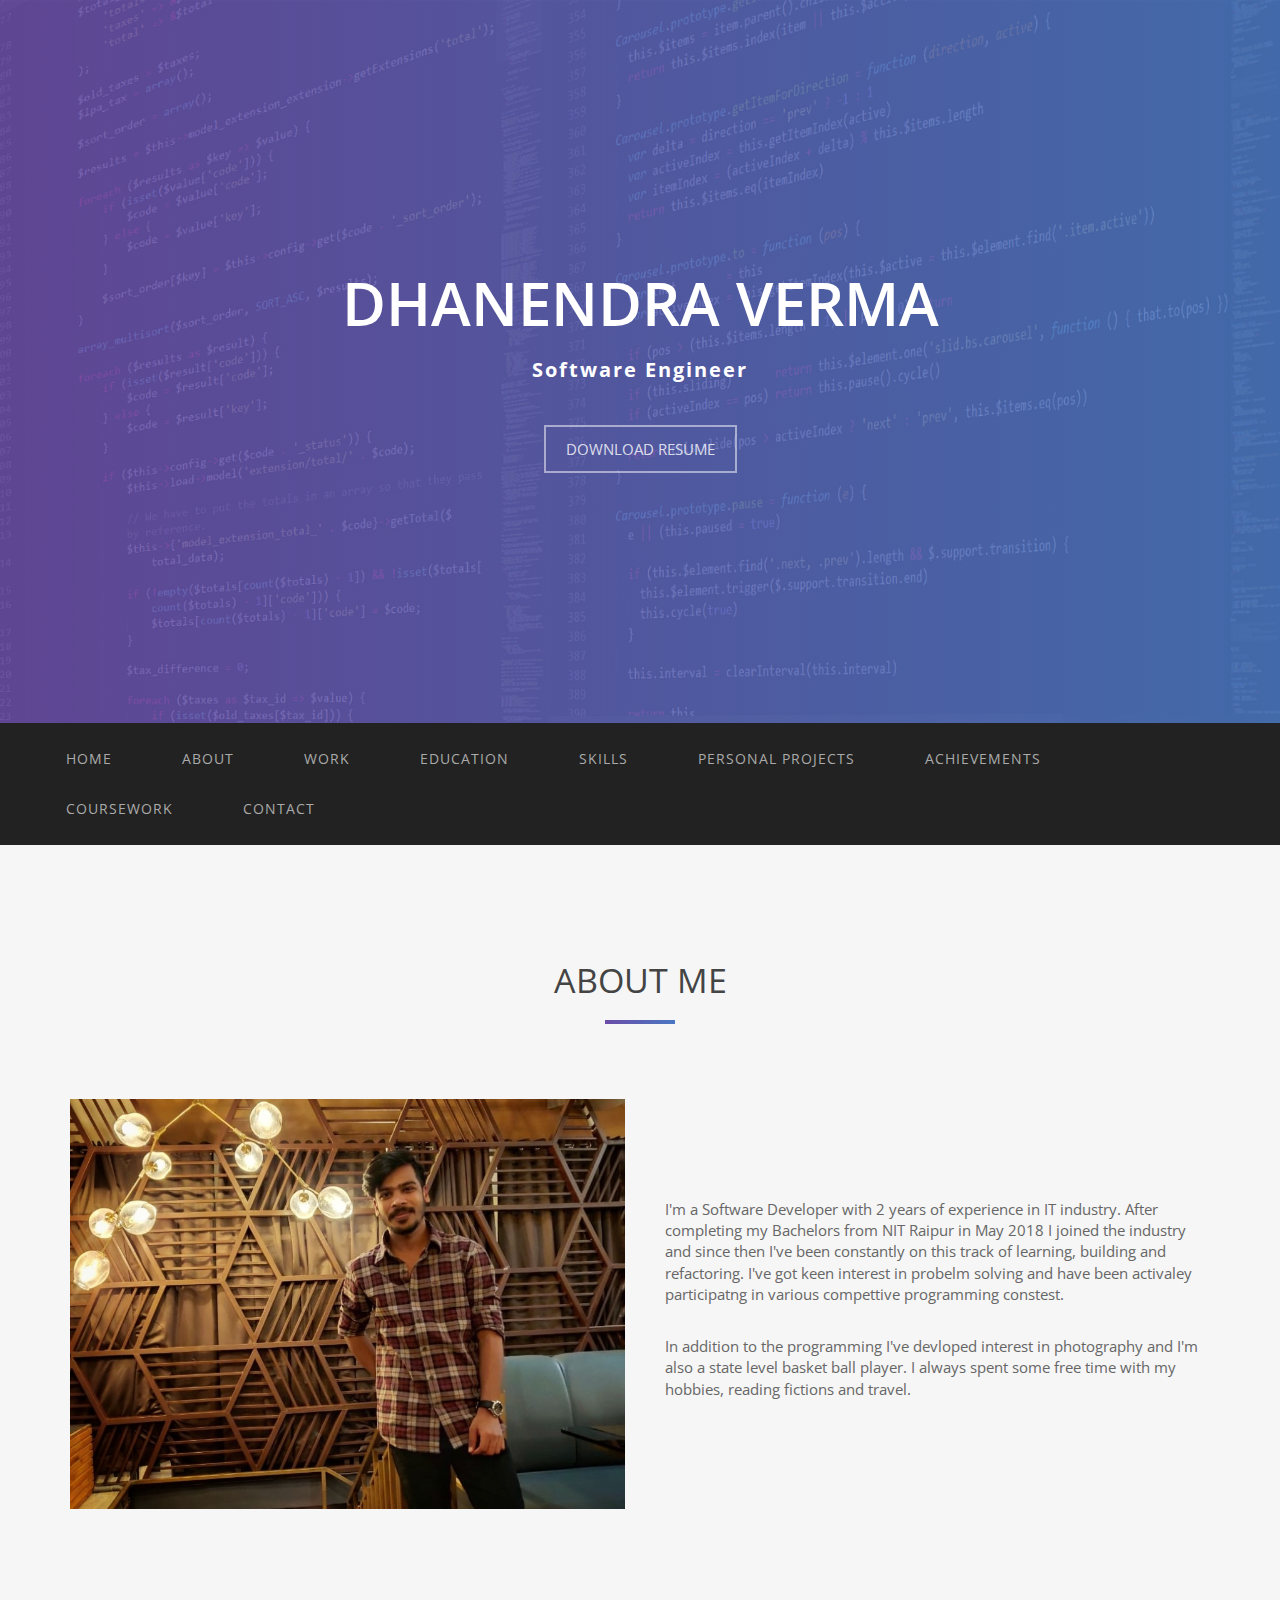
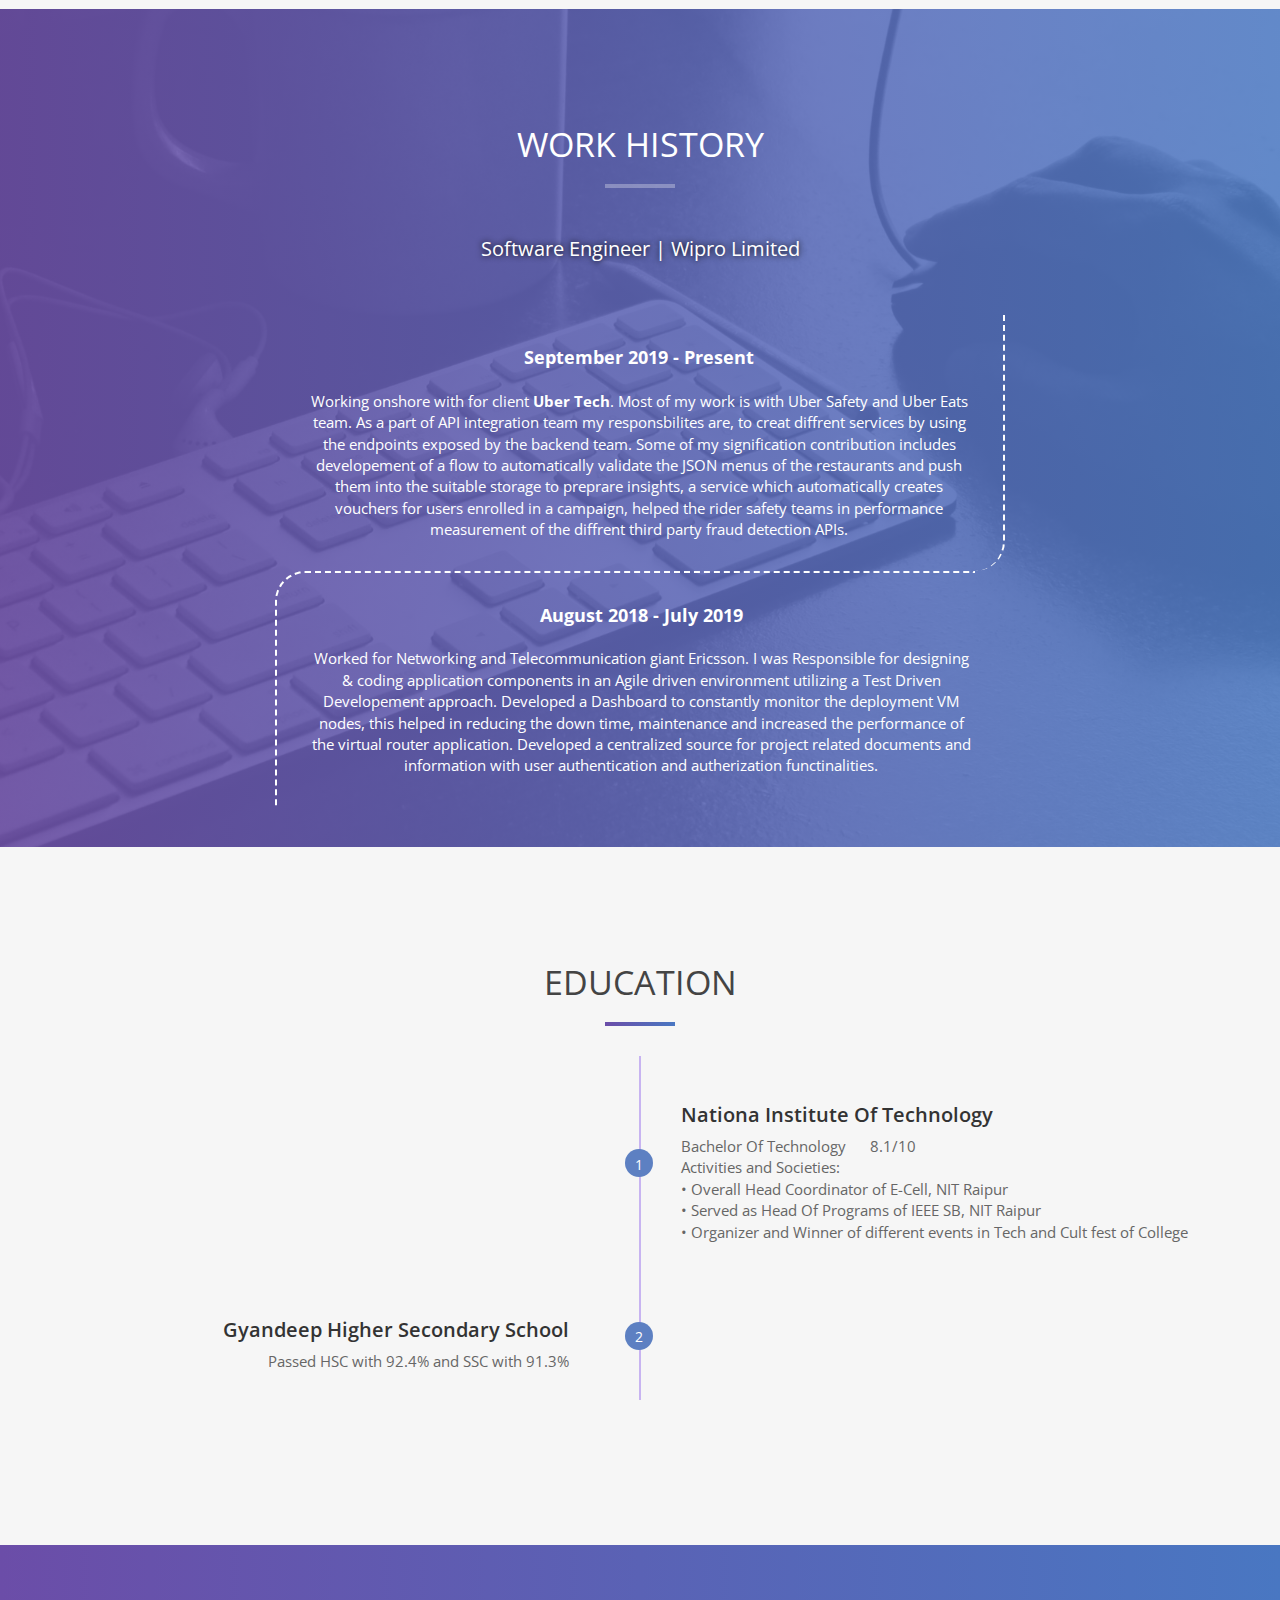
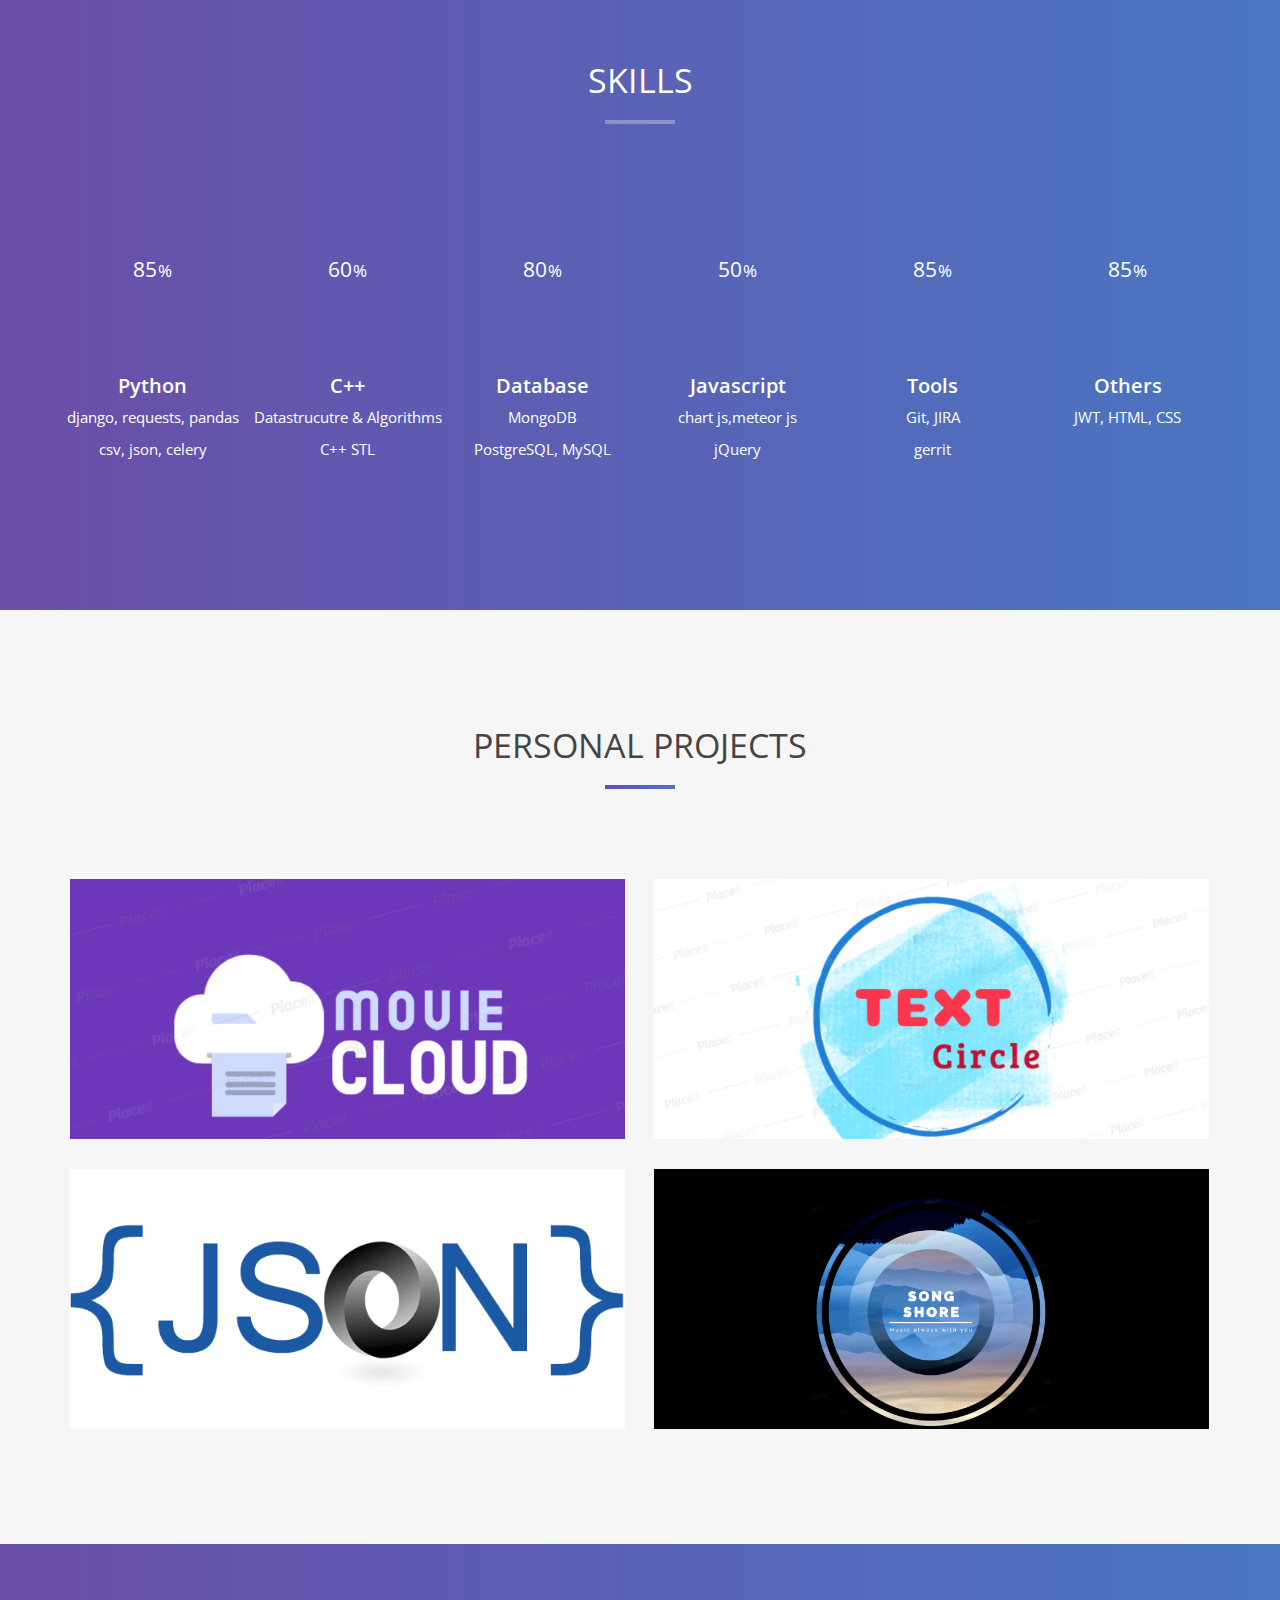
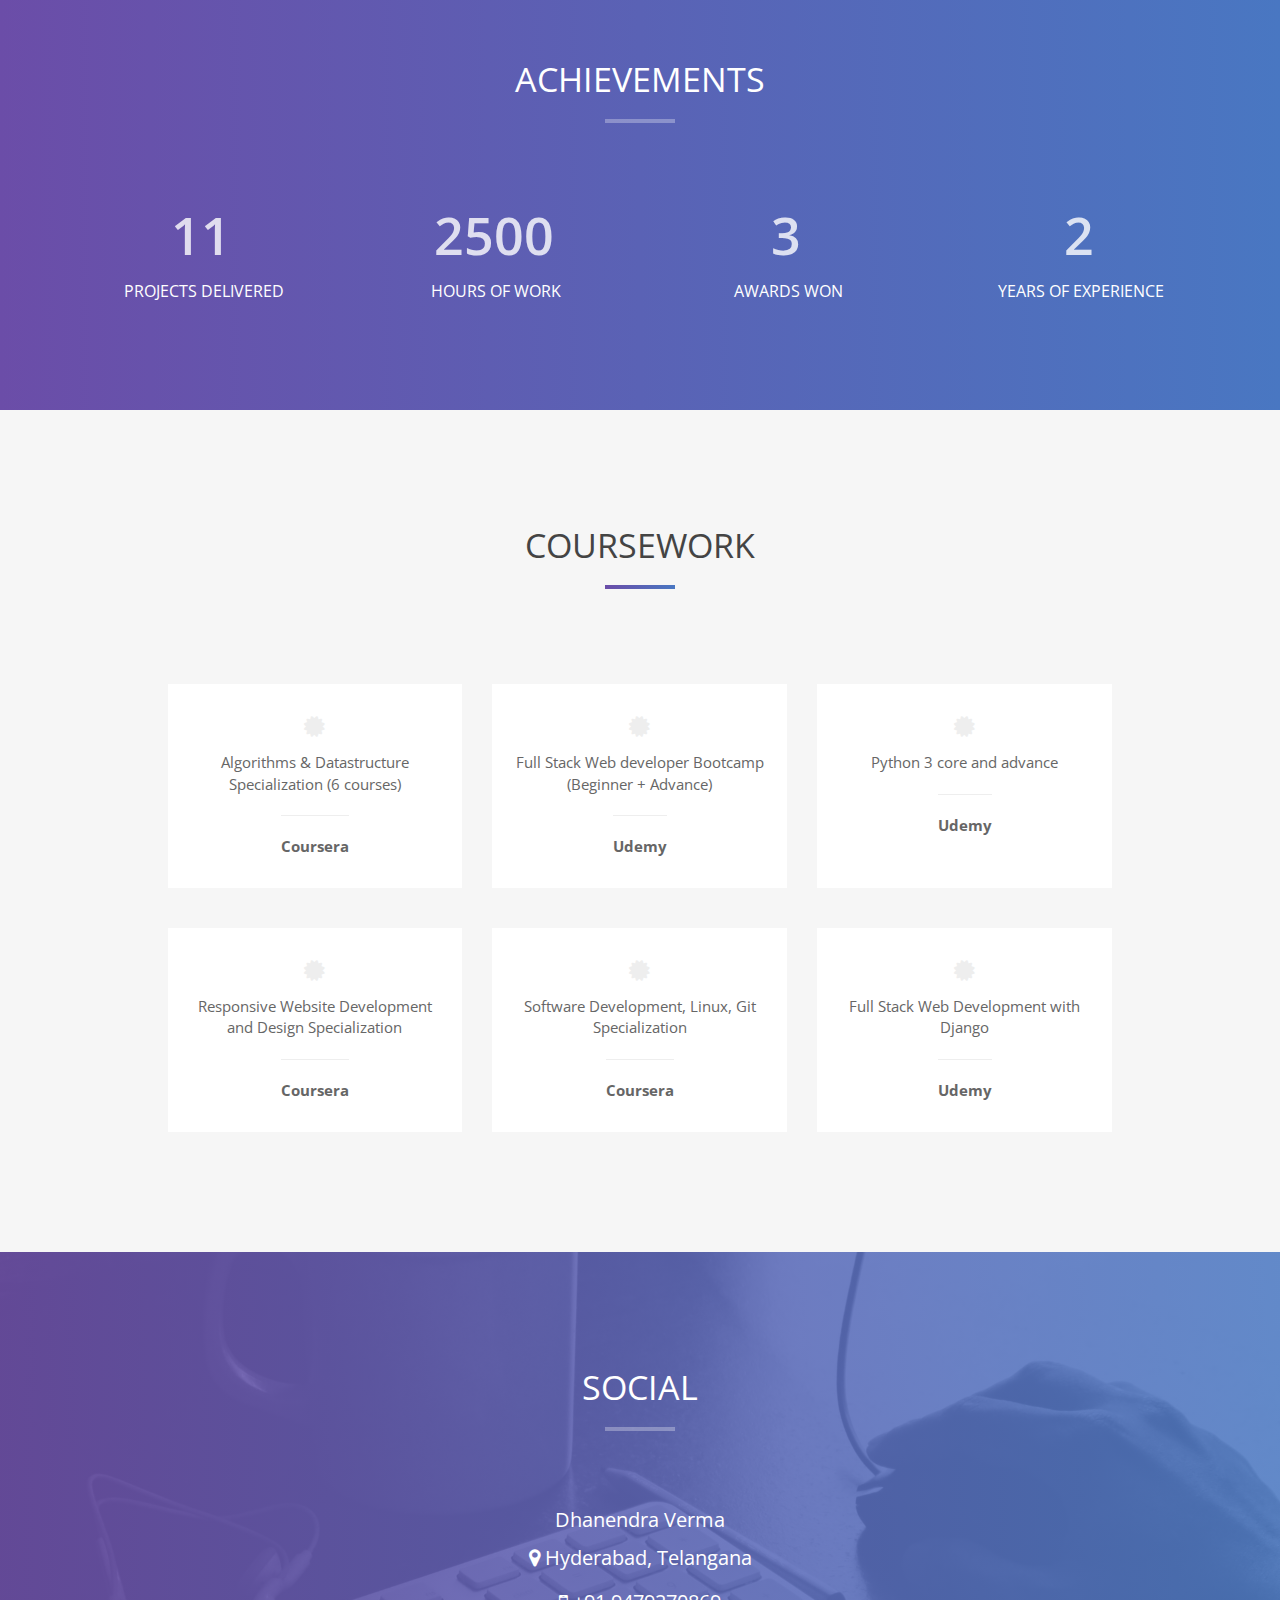
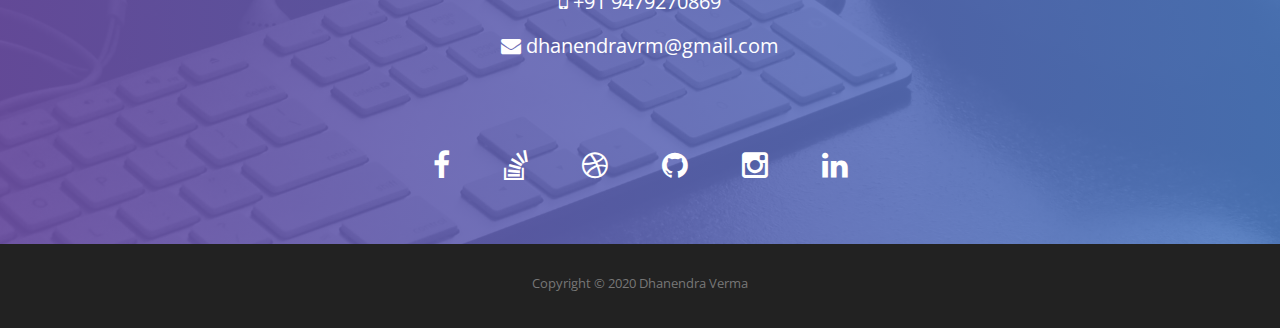
==== commit 0e261494: "add stackoverflow" ====
--- a/index.html
+++ b/index.html
@@ -372,7 +372,7 @@
         <div class="social">
           <ul>
             <li><a href="https://www.facebook.com/d2012v" target="_blank"><i class="fa fa-facebook"></i></a></li>
-            <li><a href="#" target="_blank"><i class="fa fa-twitter"></i></a></li>
+            <li><a href="https://stackoverflow.com/users/12192608/dhanendra" target="_blank"><i class="fa fa-stack-overflow" aria-hidden="true"></i></a></li>
             <li><a href="#header"><i class="fa fa-dribbble"></i></a></li>
             <li><a href="https://github.com/dhanendraverma" target="_blank"><i class="fa fa-github"></i></a></li>
             <li><a href="https://www.instagram.com/dhanendra_/" target="_blank"><i class="fa fa-instagram"></i></a></li>
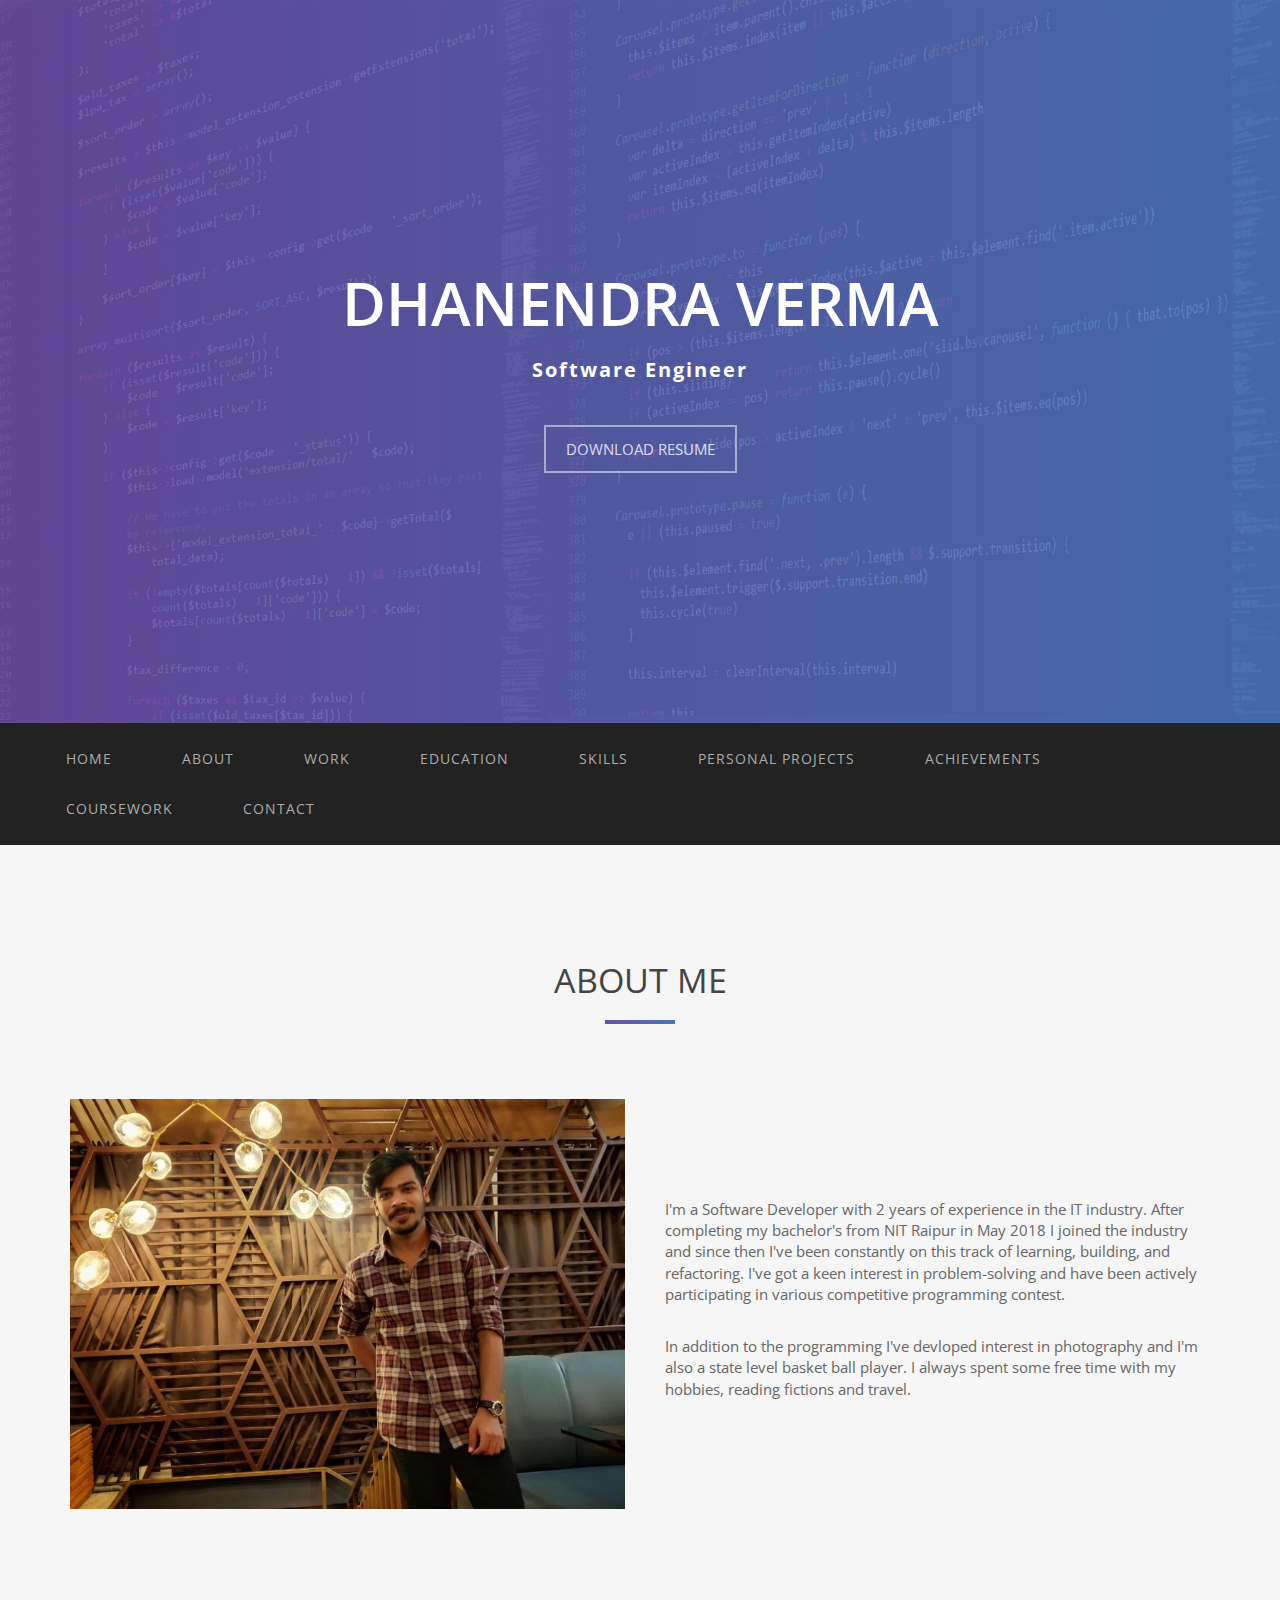
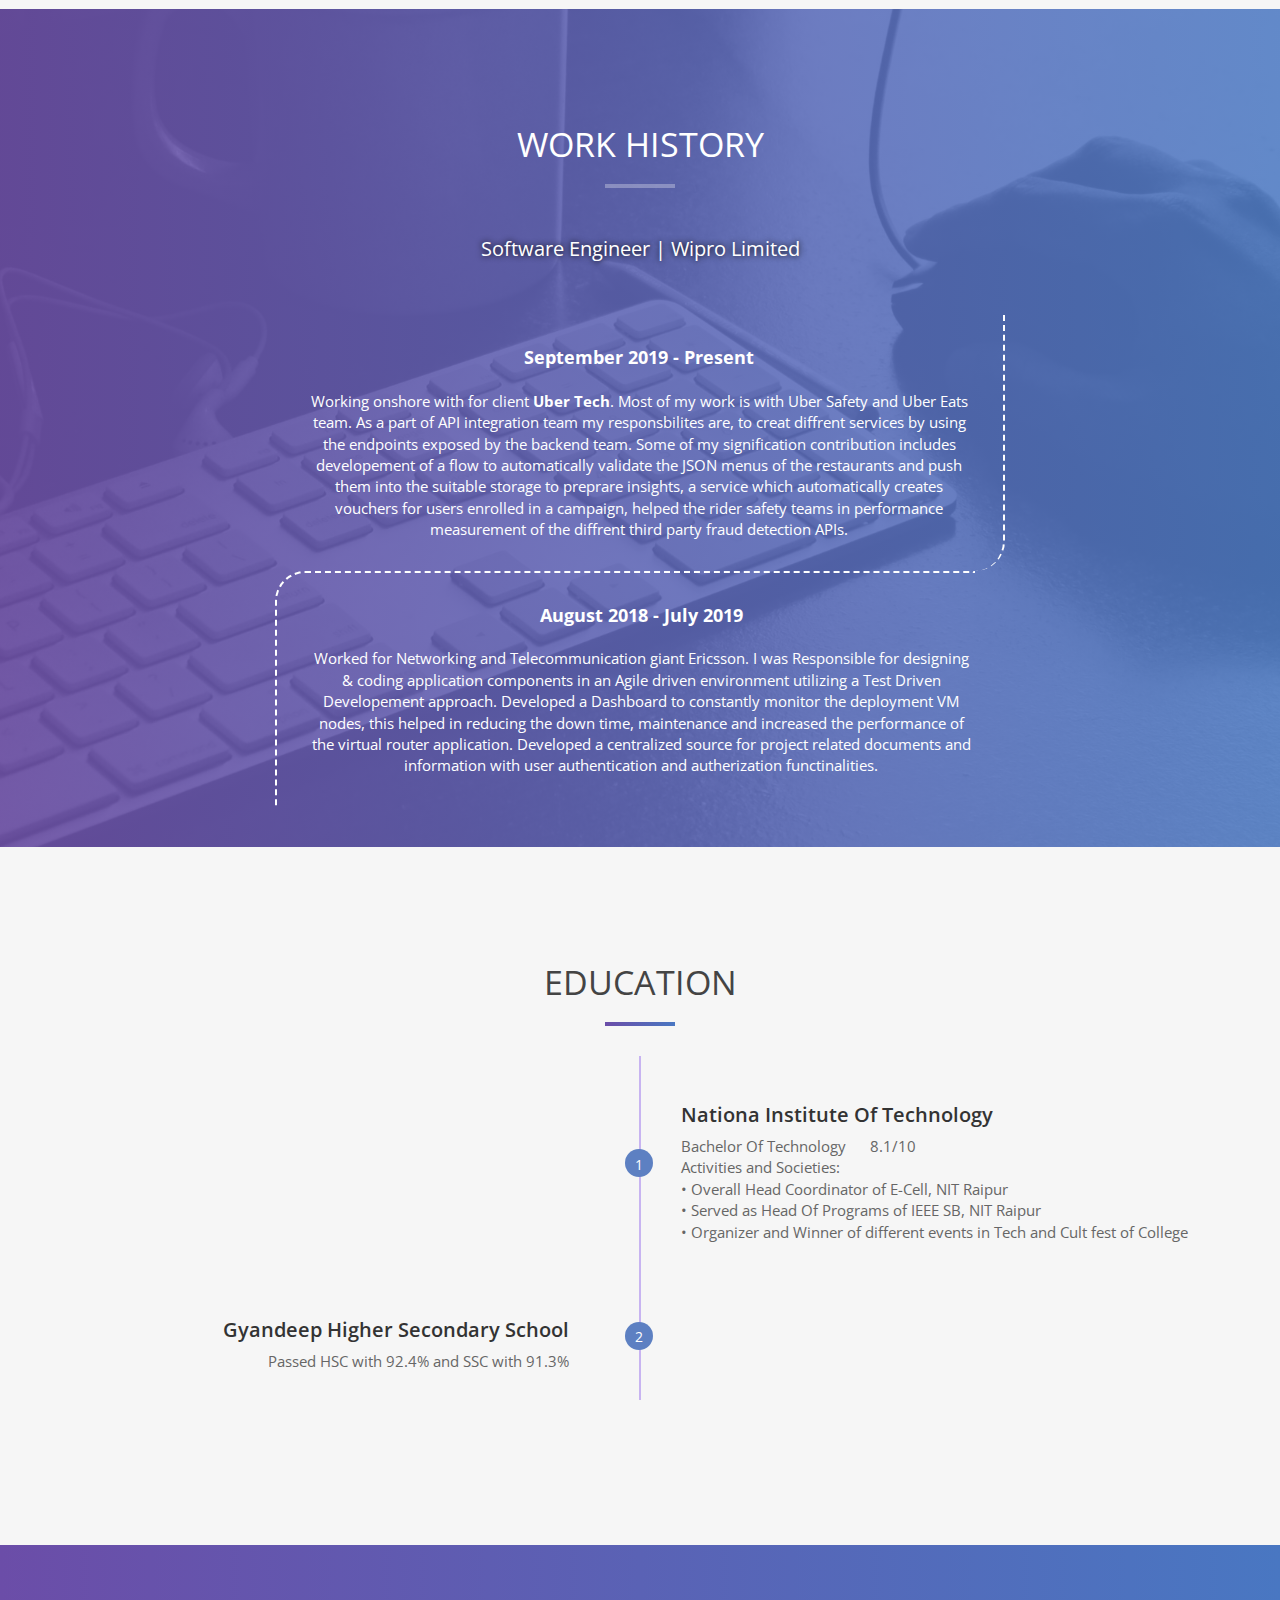
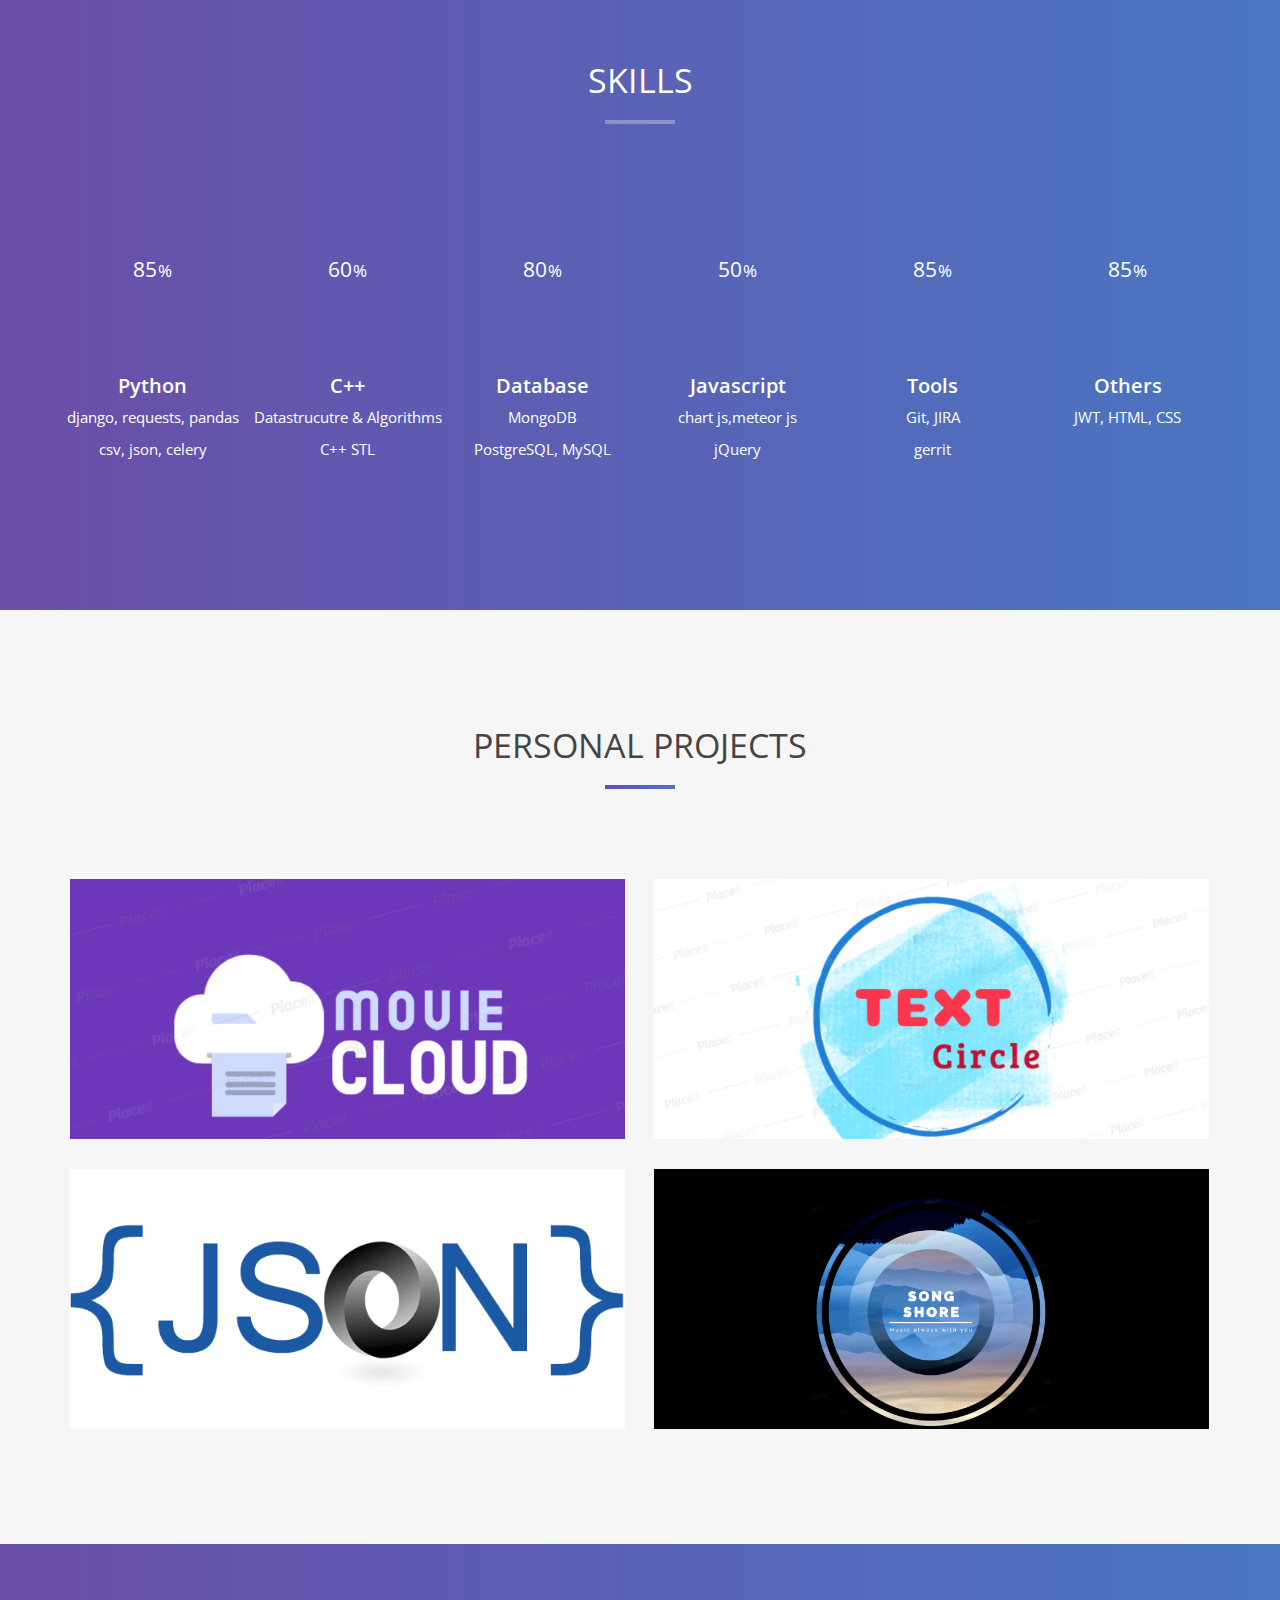
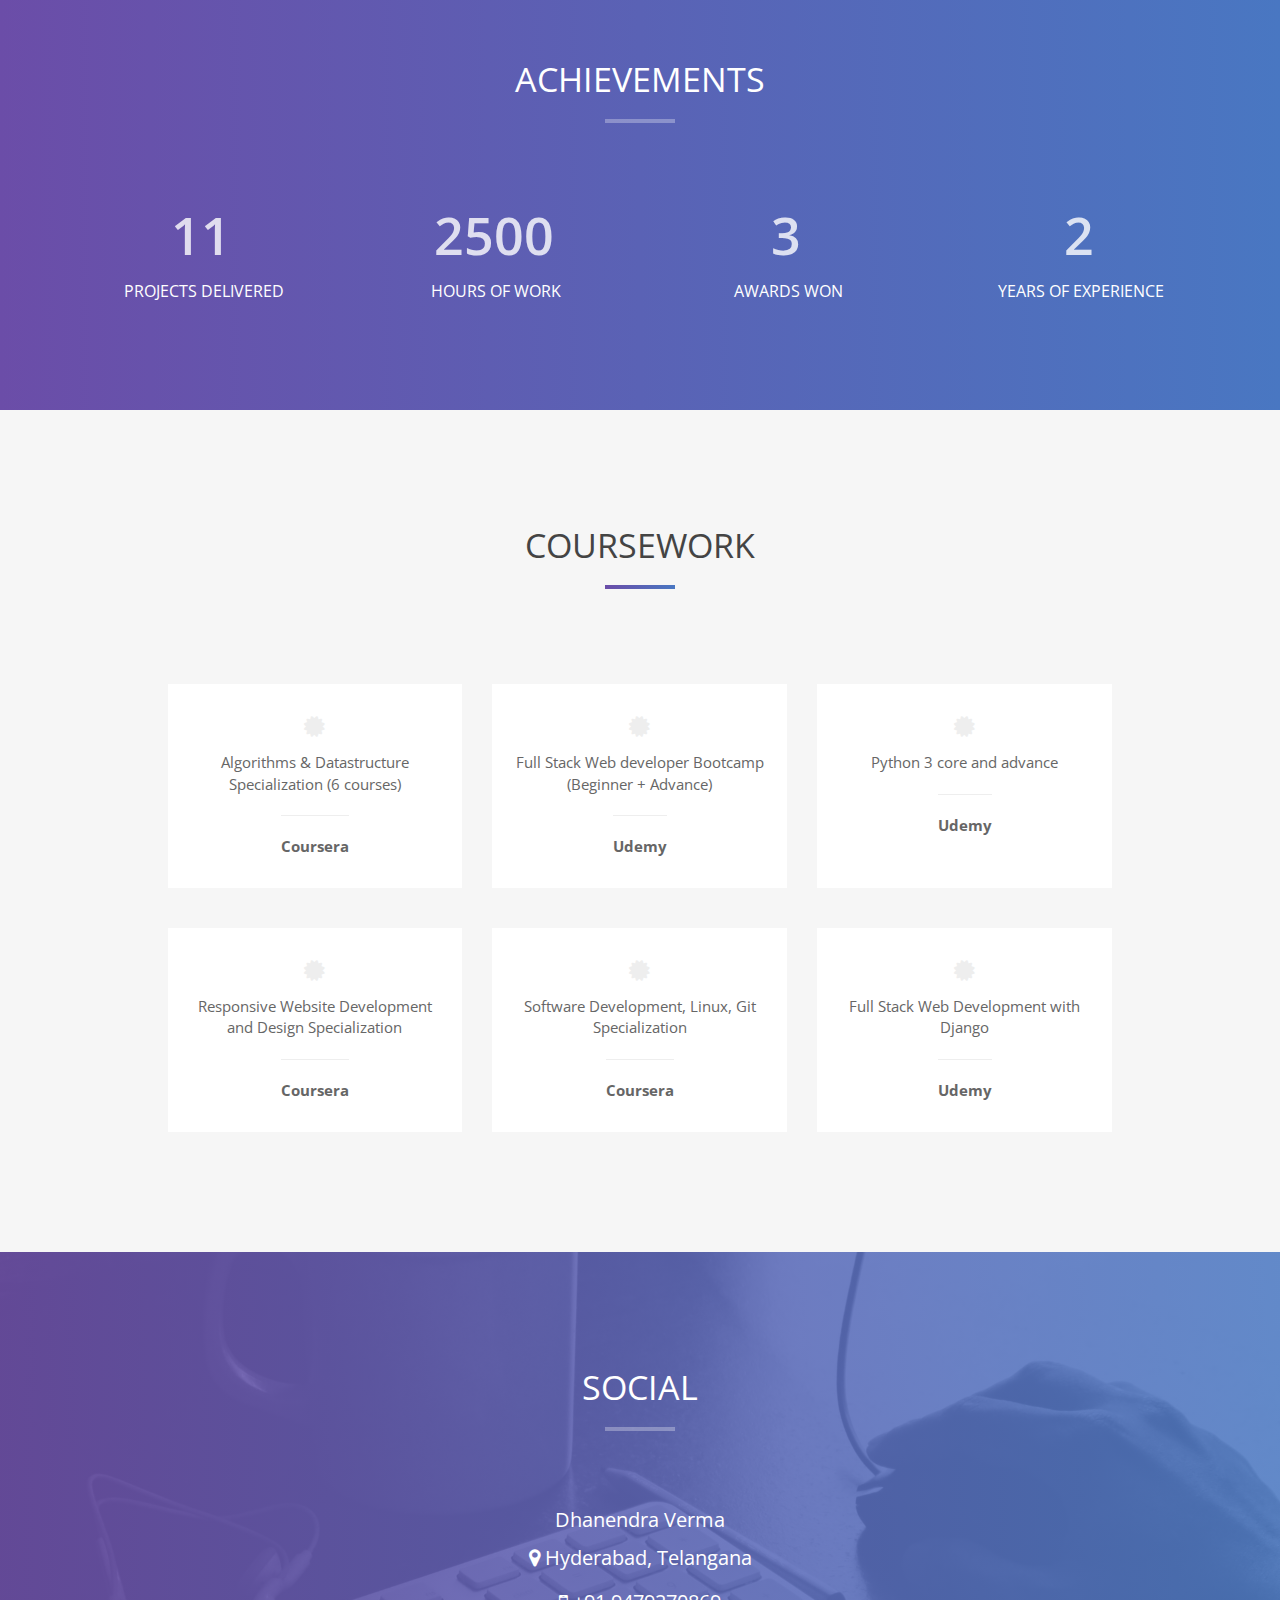
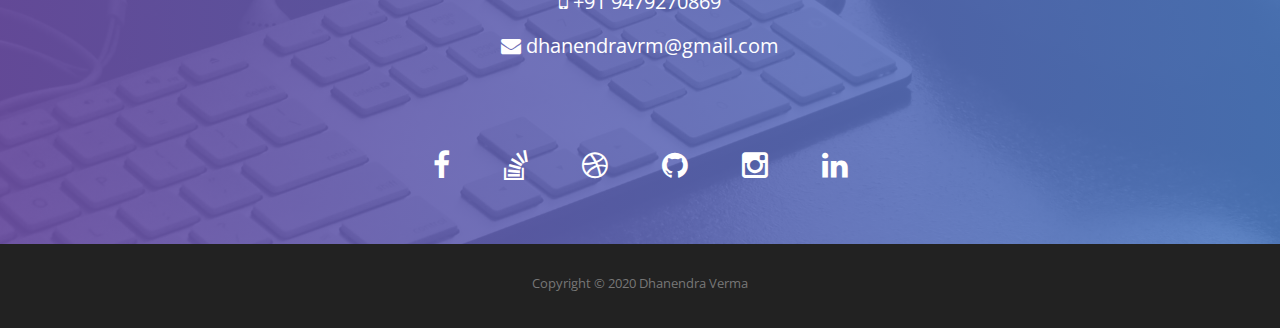
==== commit ca1afb55: "update about section" ====
--- a/index.html
+++ b/index.html
@@ -89,8 +89,10 @@
       <div class="col-xs-12 col-md-6"> <img src="img/about.jpg" class="img-responsive" alt=""> </div>
       <div class="col-xs-12 col-md-6">
         <div class="about-text">
-          <p>I'm a Software Developer with 2 years of experience in IT industry. After completing my Bachelors from NIT Raipur in May 2018 
-            I joined the industry and since then I've been constantly on this track of learning, building and refactoring. I've got keen interest in probelm solving and have been activaley participatng in various compettive programming constest.</p>
+          <p>I'm a Software Developer with 2 years of experience in the IT industry. After completing my bachelor's 
+            from NIT Raipur in May 2018 I joined the industry and since then I've been constantly on this 
+            track of learning, building, and refactoring. I've got a keen interest in problem-solving and 
+            have been actively participating in various competitive programming contest.</p>
           <p>In addition to the programming I've devloped interest in photography and I'm also a state level basket ball player. I always spent some free time with my hobbies, reading fictions and travel.</p>
          </div>
       </div>
@@ -391,6 +393,7 @@
     </div>
   </div>
 </div>
+
 <script type="text/javascript" src="js/jquery.1.11.1.js"></script> 
 <script type="text/javascript" src="js/bootstrap.js"></script> 
 <script type="text/javascript" src="js/SmoothScroll.js"></script> 
